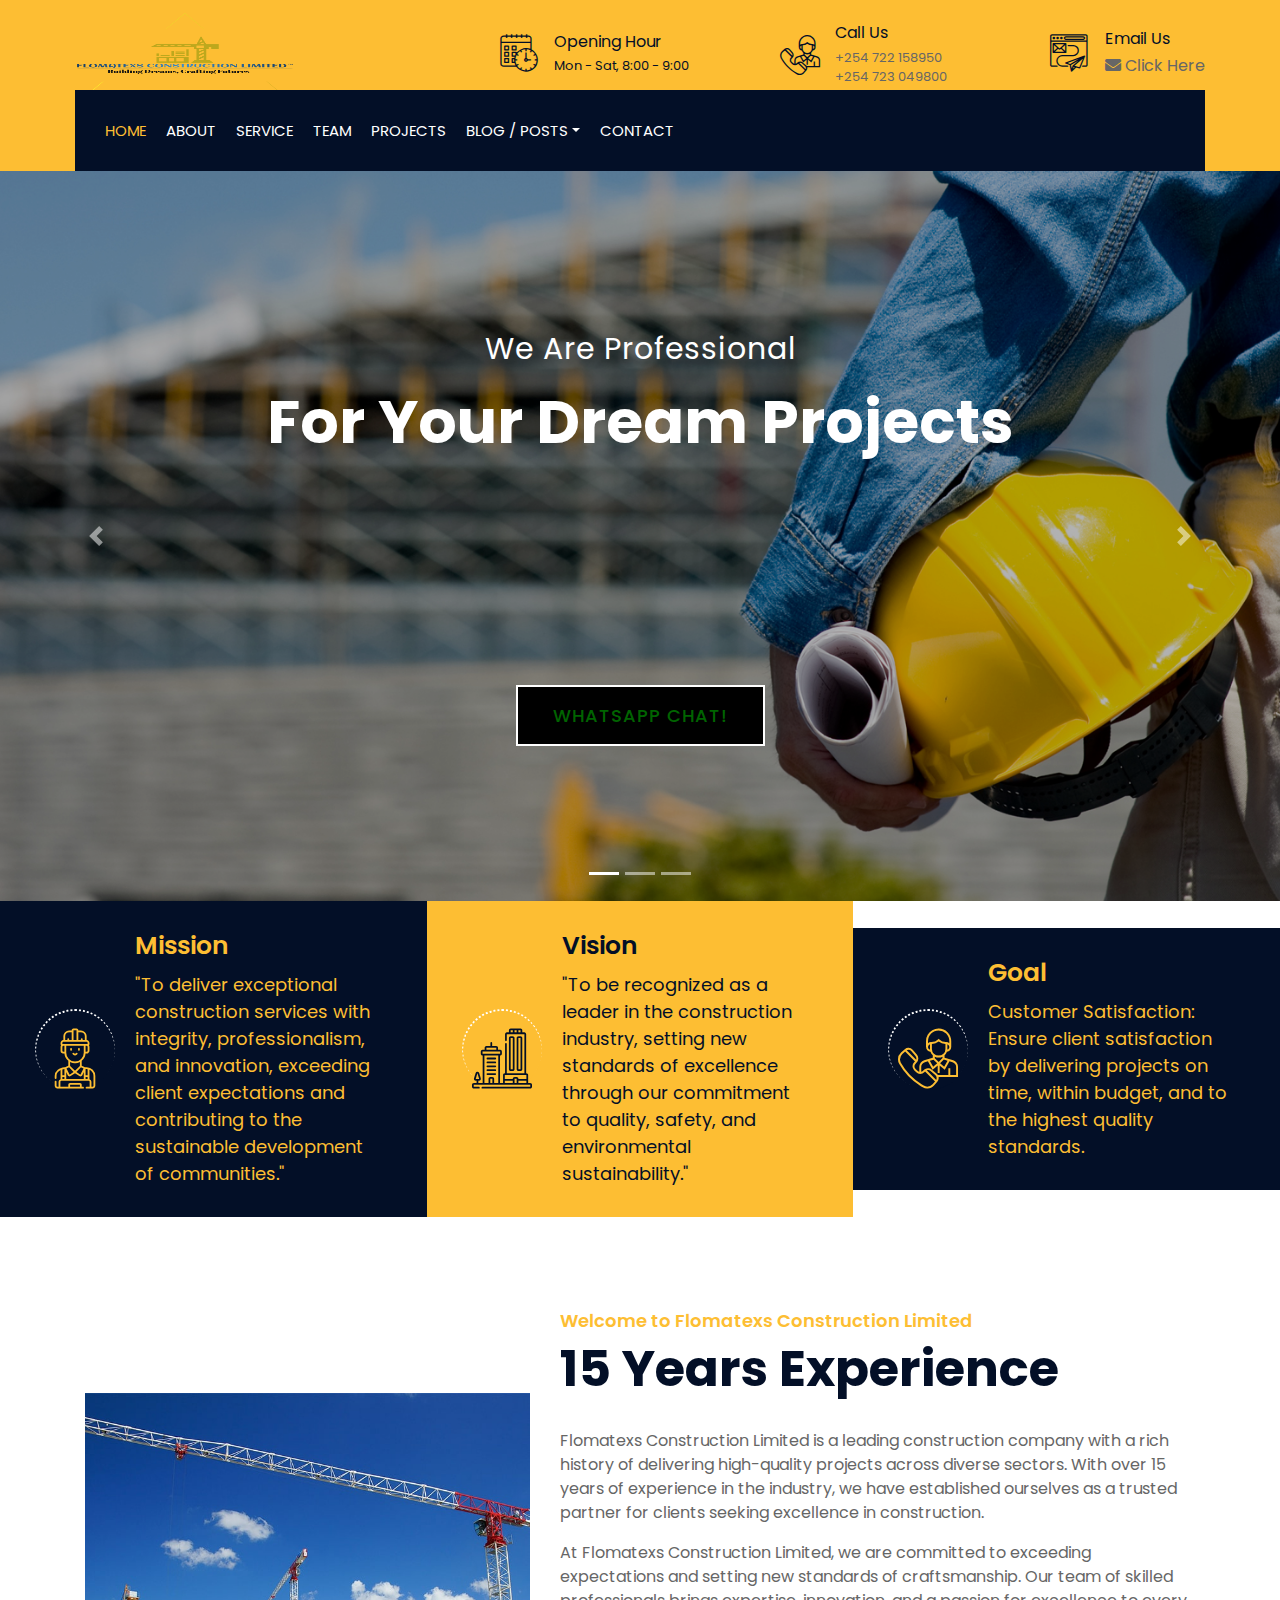
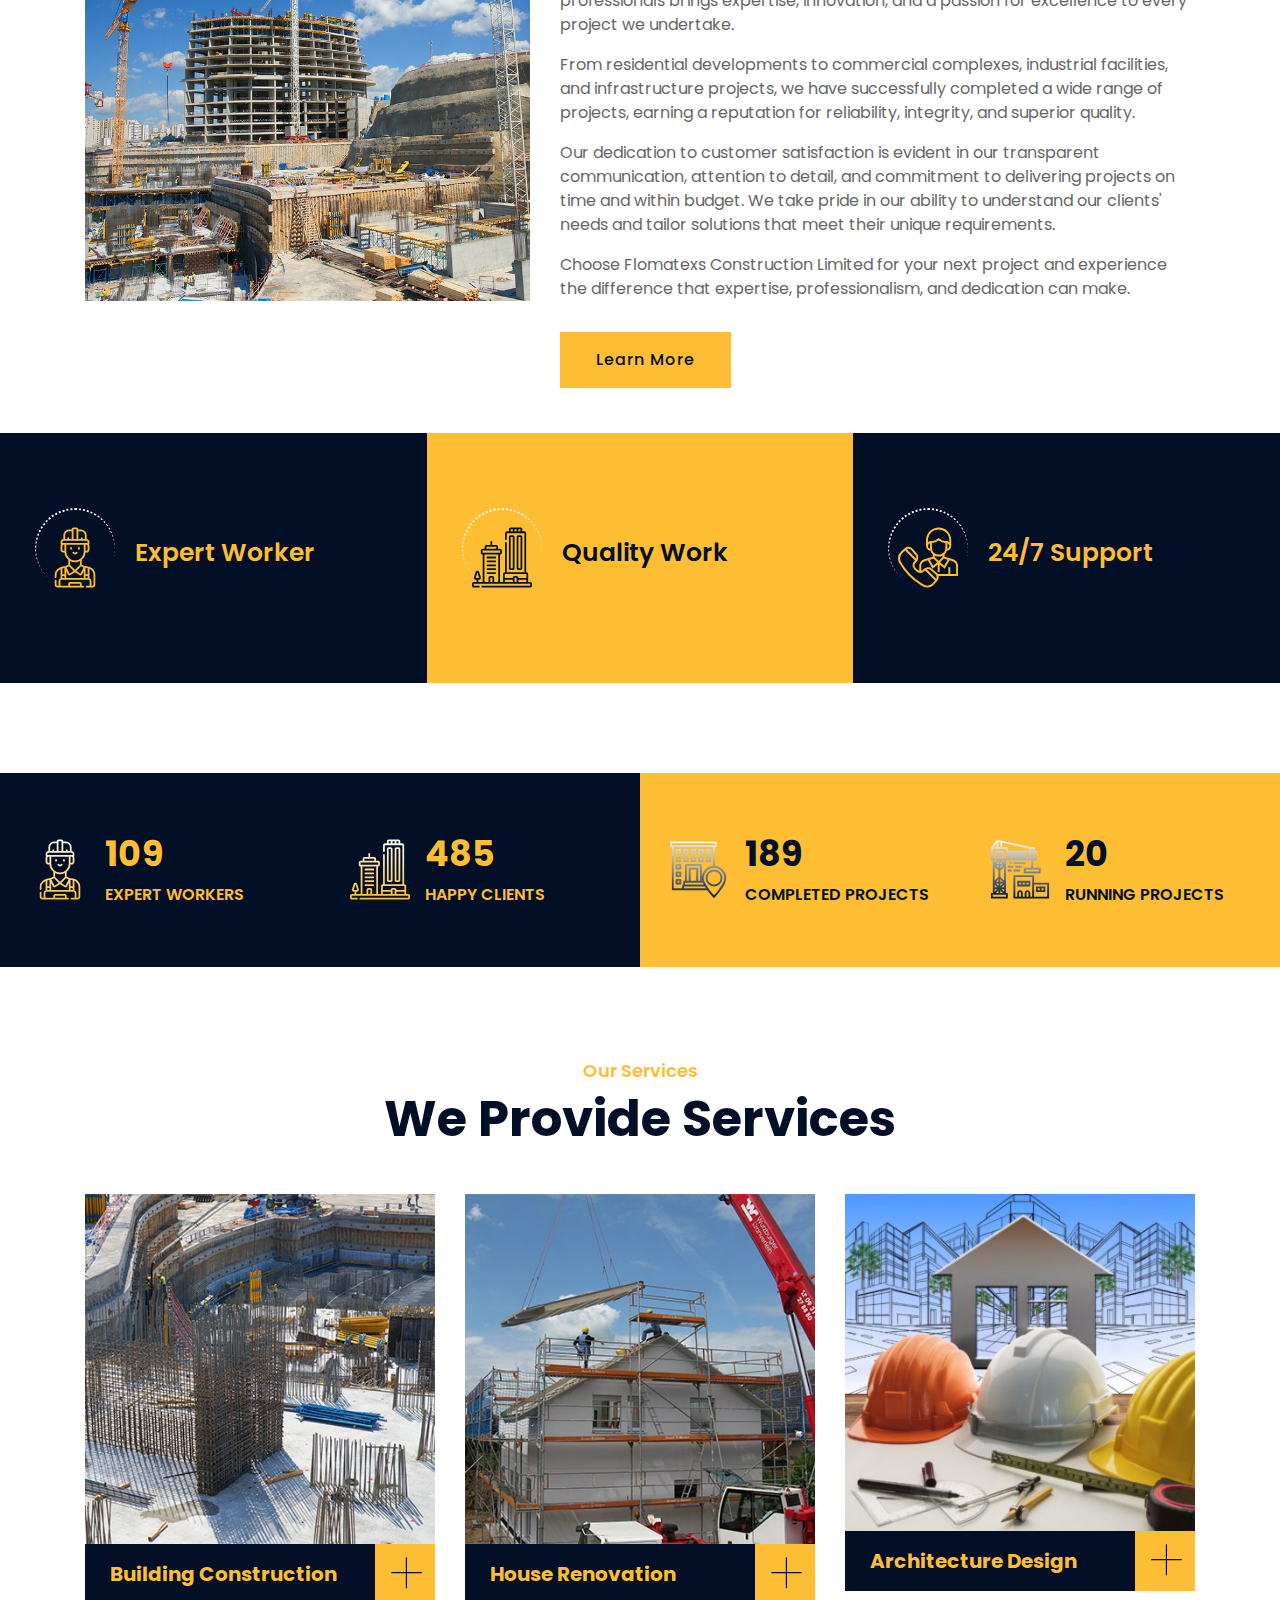
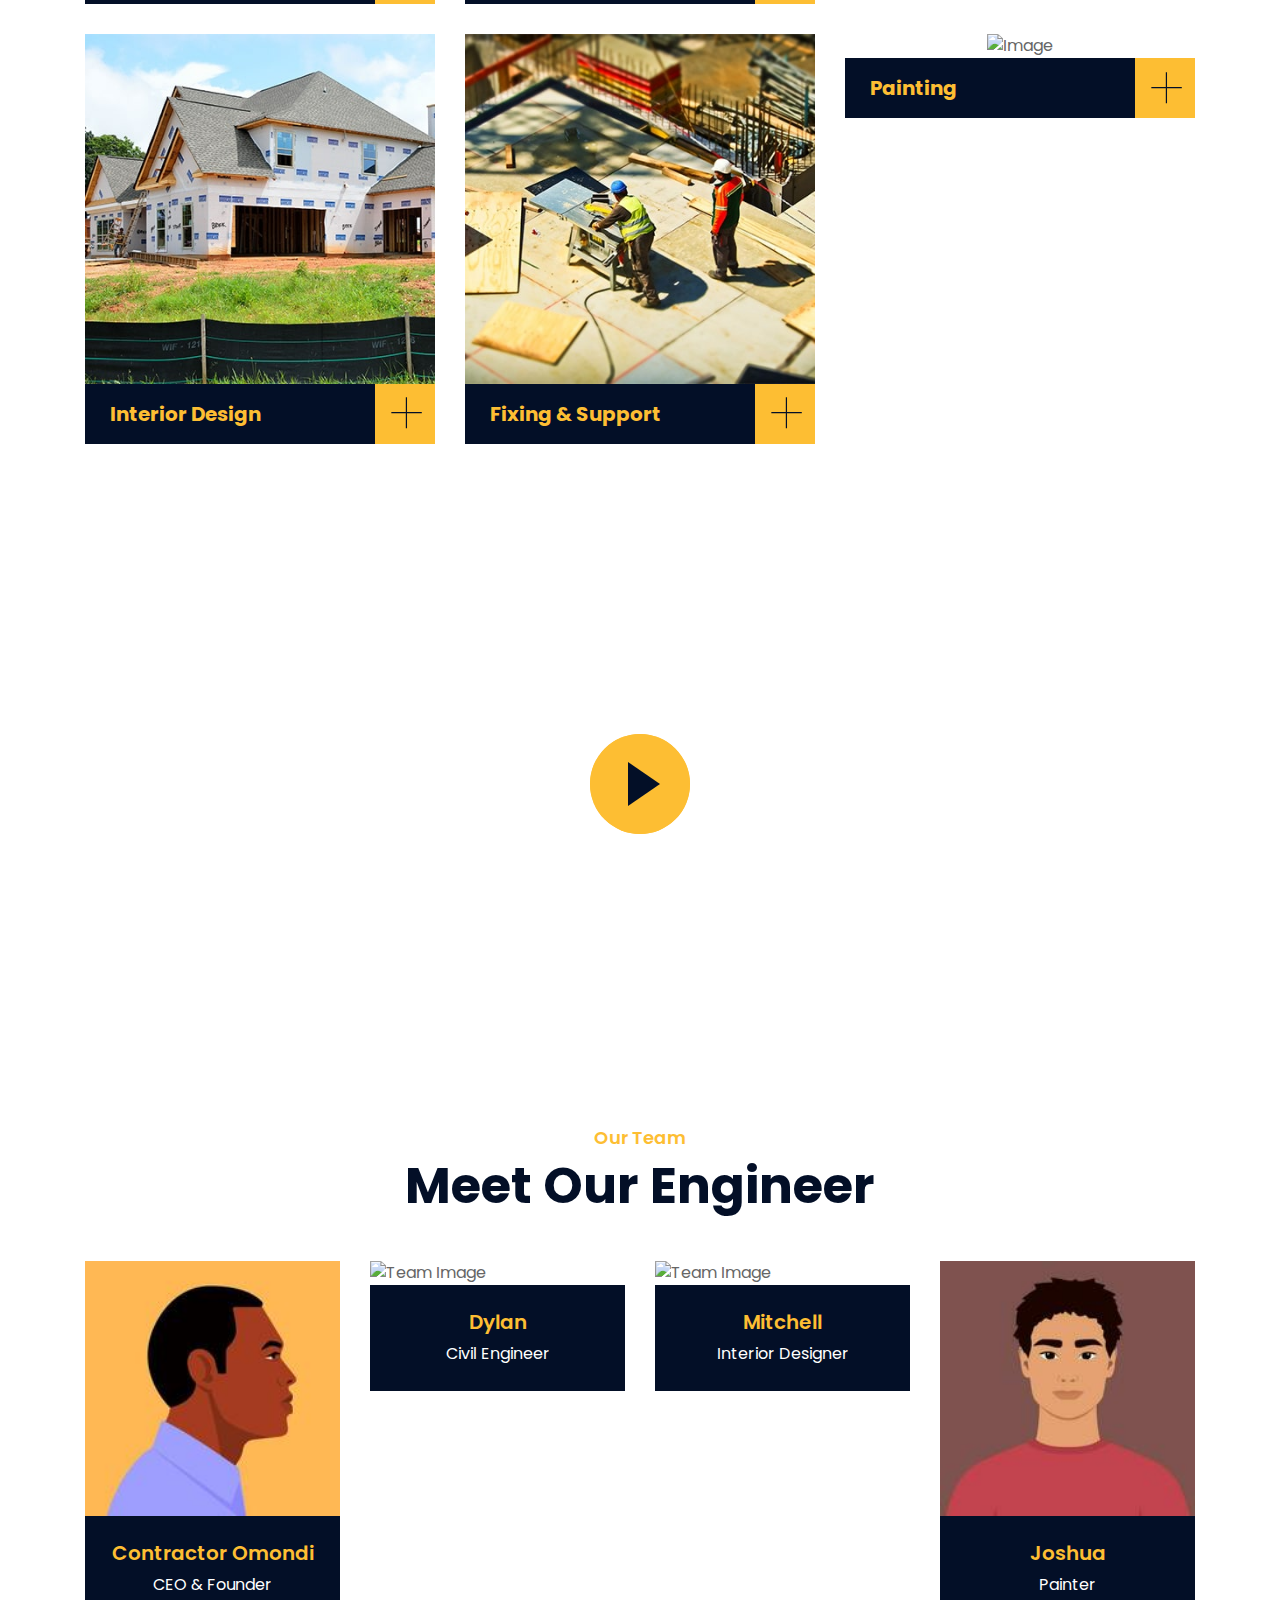
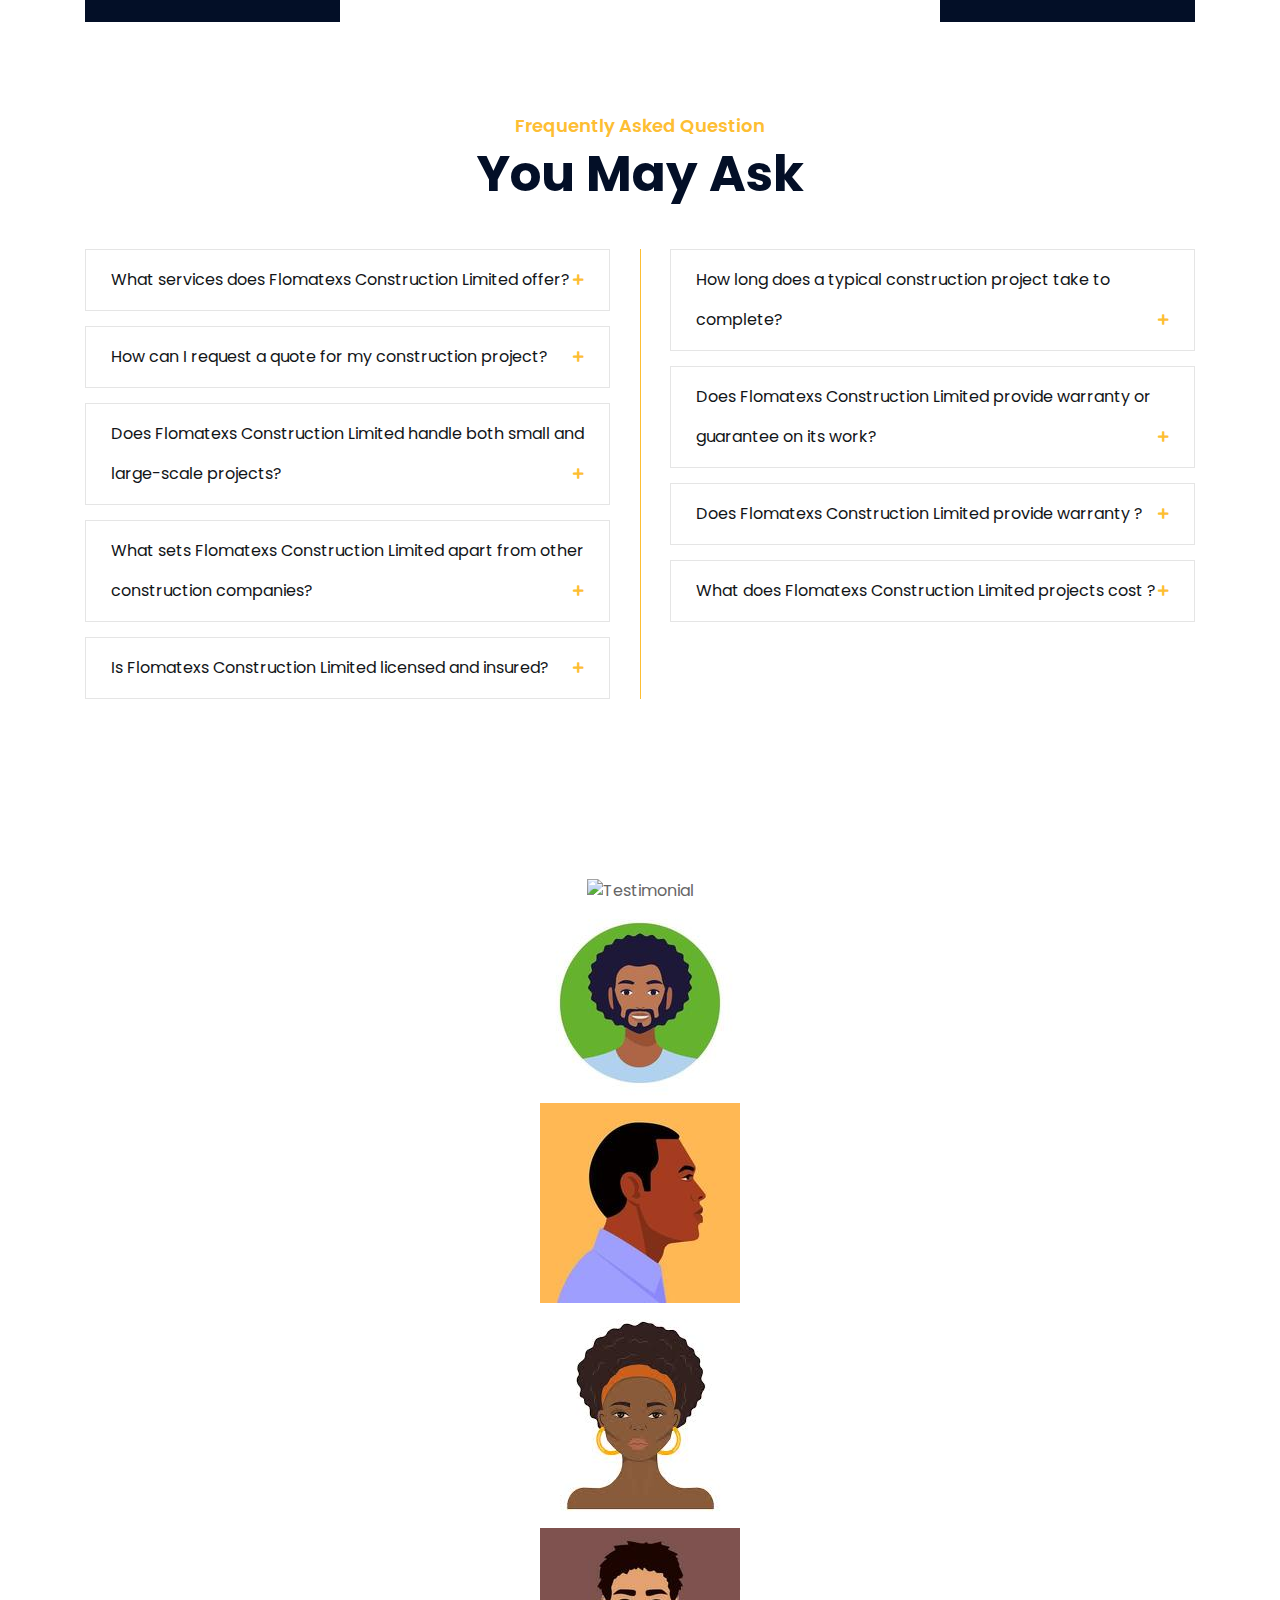
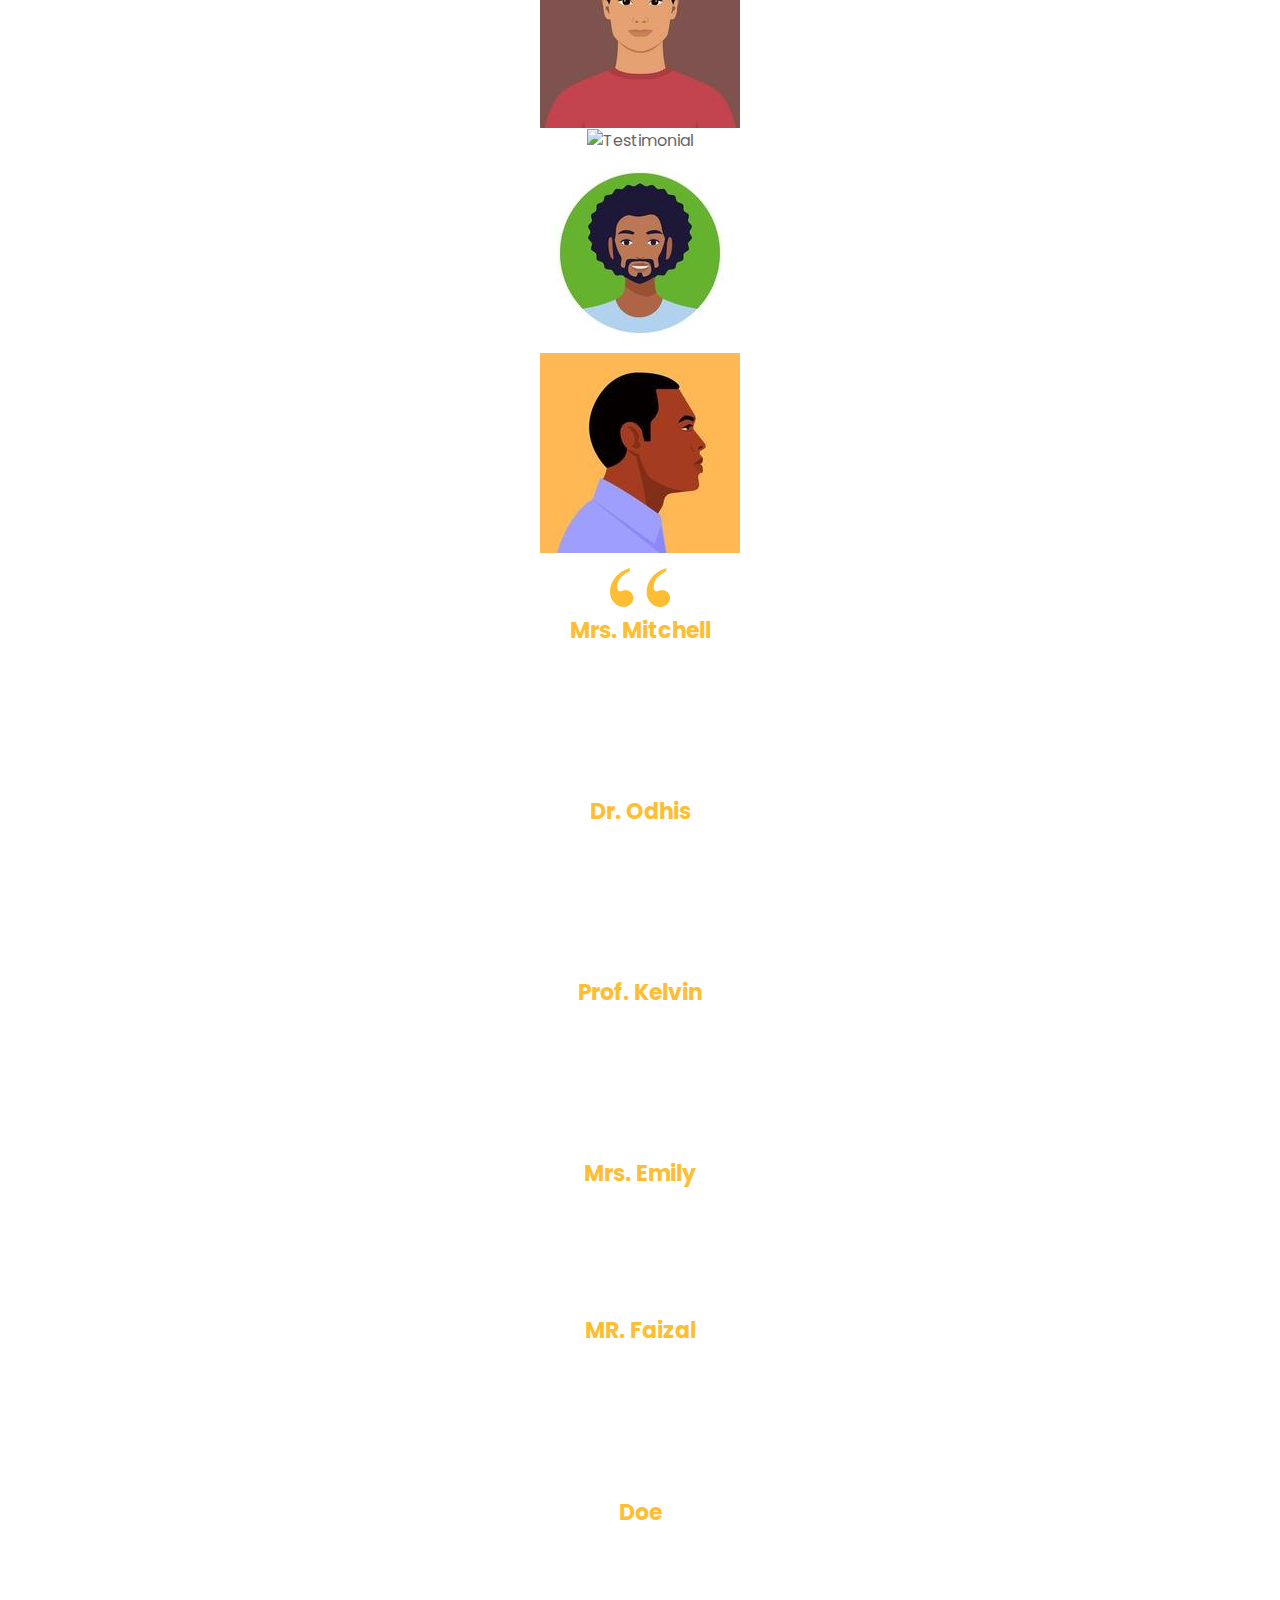
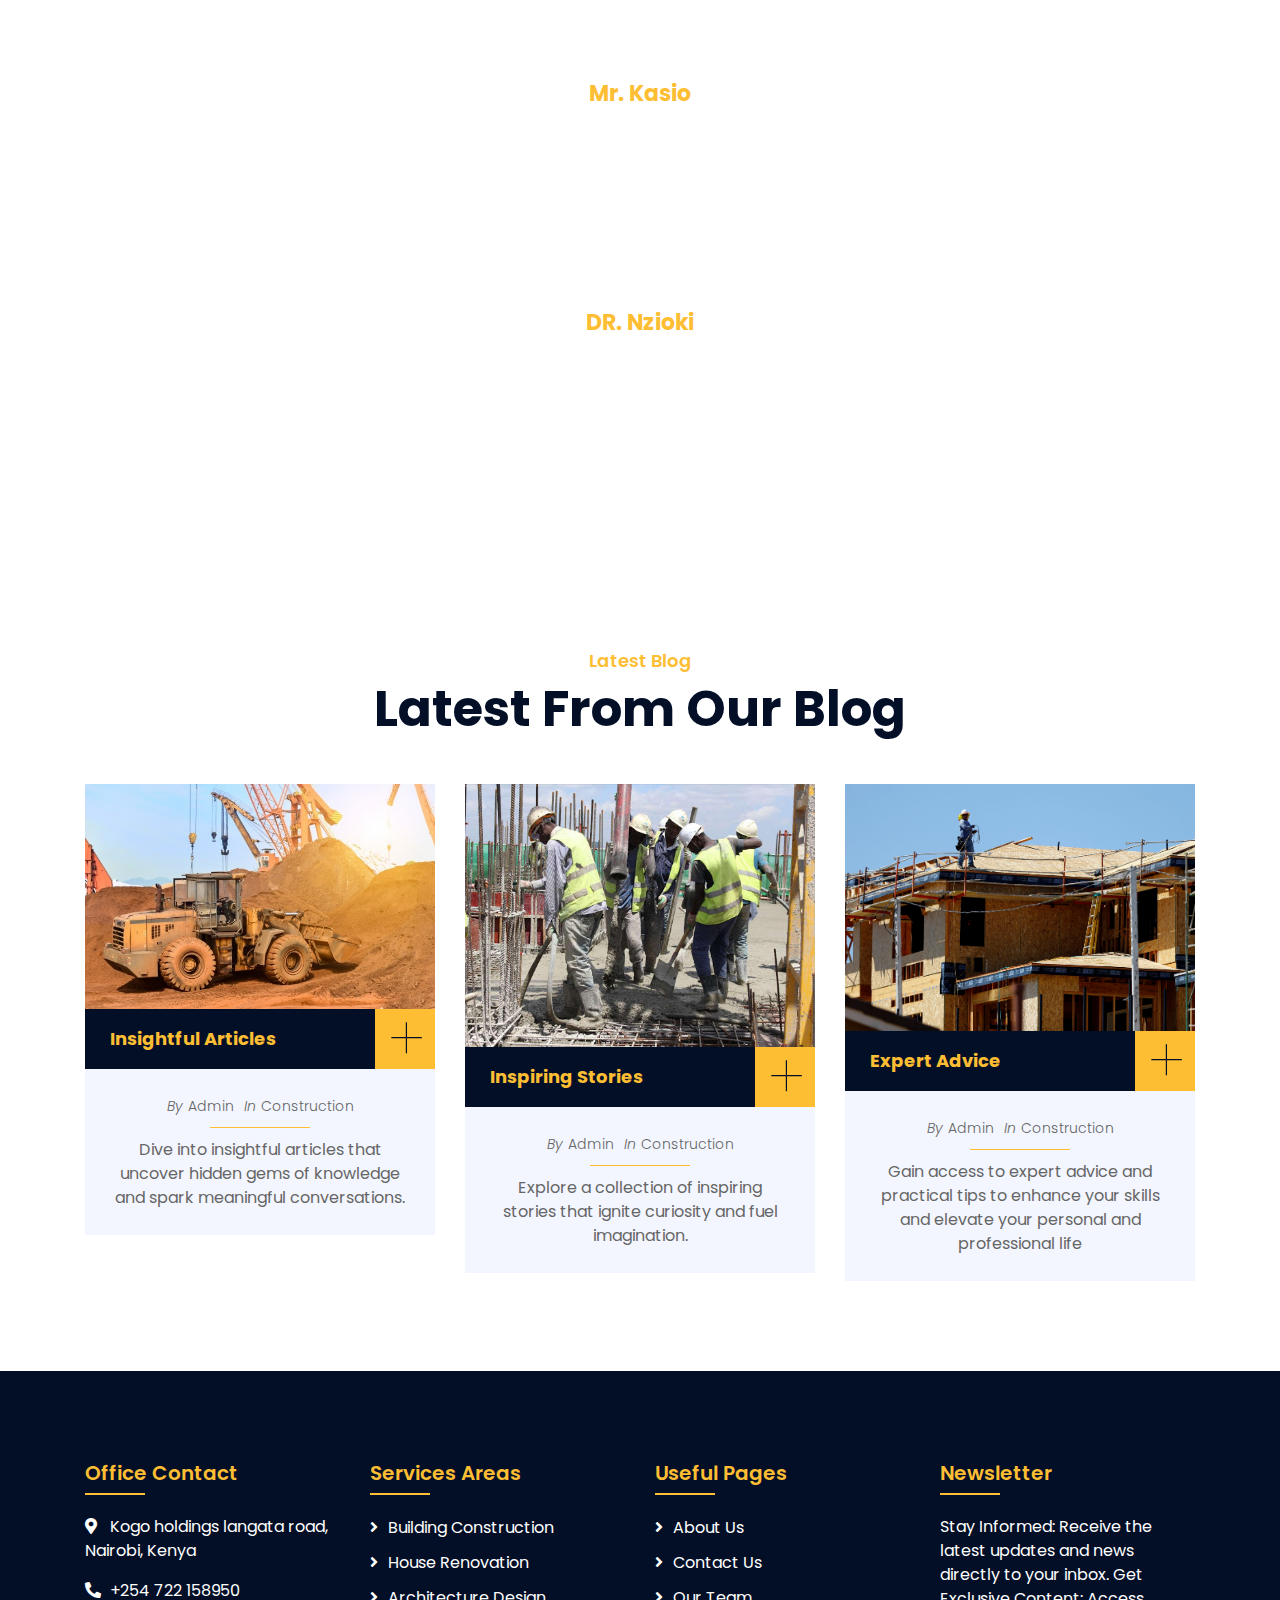
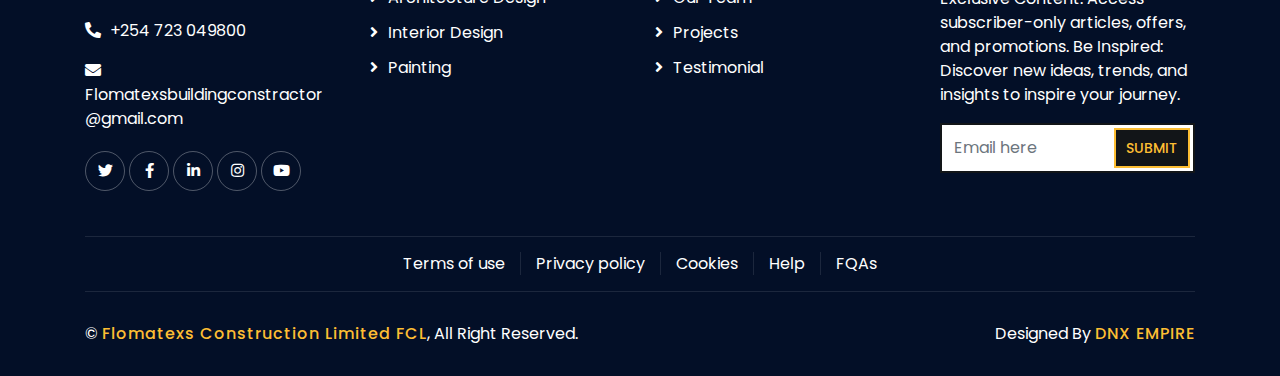
==== index.html @ 233a6ec1 "Update index.html" ====
<!DOCTYPE html>
<html lang="en">
    <head>
        <meta charset="utf-8">
        <meta name="keywords" content="construction, flomatexs, Flomatexs Construction Limited, Building" />
        <meta name="description" content="Building Dreams, Crafting Futures" />
        <title>Flomatexs Construction Limited </title>
        <link rel = "icon" href = "img/flomatexs.png" type = "image/x-icon">

        <!-- Favicon -->
        <link href="img/favicon.ico" rel="icon">

        <!-- Google Font -->
        <link href="https://fonts.googleapis.com/css2?family=Poppins:wght@100;200;300;400;500;600;700;800;900&display=swap" rel="stylesheet">

        <!-- CSS Libraries -->
        <link href="https://stackpath.bootstrapcdn.com/bootstrap/4.4.1/css/bootstrap.min.css" rel="stylesheet">
        <link href="https://cdnjs.cloudflare.com/ajax/libs/font-awesome/5.10.0/css/all.min.css" rel="stylesheet">
        <link href="lib/flaticon/font/flaticon.css" rel="stylesheet"> 
        <link href="lib/animate/animate.min.css" rel="stylesheet">
        <link href="lib/owlcarousel/assets/owl.carousel.min.css" rel="stylesheet">
        <link href="lib/lightbox/css/lightbox.min.css" rel="stylesheet">
        <link href="lib/slick/slick.css" rel="stylesheet">
        <link href="lib/slick/slick-theme.css" rel="stylesheet">
        <link rel="stylesheet" href="https://cdnjs.cloudflare.com/ajax/libs/font-awesome/5.15.4/css/all.min.css">


        <!-- Template Stylesheet -->
        <link href="css/style.css" rel="stylesheet">
    </head>

    <body>
        <div class="wrapper">
            <!-- Top Bar Start -->
            <div class="top-bar">
                <div class="container-fluid">
                    <div class="row align-items-center">
                        <div class="col-lg-4 col-md-12">
                            <div class="logo">
                                <a href="index.html">
                                    <img src="img/flomatexs.png" alt="Logo" style="width: 200px; height: auto; margin: 10px; transform: scale(1.4);" >
                                </a>
                            </div>
                        </div>
                        <div class="col-lg-8 col-md-7 d-none d-lg-block">
                            <div class="row">
                                <div class="col-4">
                                    <div class="top-bar-item">
                                        <div class="top-bar-icon">
                                            <i class="flaticon-calendar"></i>
                                        </div>
                                        <div class="top-bar-text">
                                            <h3>Opening Hour</h3>
                                            <p>Mon - Sat, 8:00 - 9:00</p>
                                        </div>
                                    </div>
                                </div>
                                <div class="col-4">
                                    <div class="top-bar-item">
                                        <div class="top-bar-icon">
                                            <i class="flaticon-call"></i>
                                        </div>
                                        <div class="top-bar-text">
                                            <h3>Call Us</h3>
                                              <p><a href="tel:+254722158950">+254 722 158950</a></p>
                                              <p><a href="tel:+254723049800">+254 723 049800</a></p>
                                        </div>
                                    </div>
                                </div>
                                <div class="col-4">
                                    <div class="top-bar-item">
                                        <div class="top-bar-icon">
                                            <i class="flaticon-send-mail"></i>
                                        </div>
                                        <div class="top-bar-text">
                                            <h3>Email Us</h3>
                                                <a href="mailto:Flomatexsbuildingconstractor@gmail.com" target="_blank">
                                                <i class="fas fa-envelope"></i> Click Here
                                                      </a>

                                         </div>
                                    </div>
                                </div>
                            </div>
                        </div>
                    </div>
                </div>
            </div>
            <!-- Top Bar End -->

            <!-- Nav Bar Start -->
            <div class="nav-bar">
                <div class="container-fluid">
                    <nav class="navbar navbar-expand-lg bg-dark navbar-dark">
                        <a href="#" class="navbar-brand">MENU</a>
                        <button type="button" class="navbar-toggler" data-toggle="collapse" data-target="#navbarCollapse">
                            <span class="navbar-toggler-icon"></span>
                        </button>

                        <div class="collapse navbar-collapse justify-content-between" id="navbarCollapse">
                            <div class="navbar-nav mr-auto">
                                <a href="index.html" class="nav-item nav-link active">Home</a>
                                <a href="about.html" class="nav-item nav-link">About</a>
                                <a href="service.html" class="nav-item nav-link">Service</a>
                                <a href="team.html" class="nav-item nav-link">Team</a>
                                <a href="portfolio.html" class="nav-item nav-link">Projects</a>
                                <div class="nav-item dropdown">
                                    <a href="#" class="nav-link dropdown-toggle" data-toggle="dropdown">Blog / Posts</a>
                                    <div class="dropdown-menu">
                                        <a href="blog.html" class="dropdown-item">Blog Page</a>
                                        <a href="single.html" class="dropdown-item">Posts Page</a>
                                    </div>
                                </div>
                                <a href="contact.html" class="nav-item nav-link">Contact</a>
                            </div>
                        </div>
                    </nav>
                </div>
            </div>
            <!-- Nav Bar End -->


            <!-- Carousel Start -->
            <div id="carousel" class="carousel slide" data-ride="carousel">
                <ol class="carousel-indicators">
                    <li data-target="#carousel" data-slide-to="0" class="active"></li>
                    <li data-target="#carousel" data-slide-to="1"></li>
                    <li data-target="#carousel" data-slide-to="2"></li>
                </ol>
                
                <div class="carousel-inner">
                    <div class="carousel-item active">
                        <img src="img/home-slide-1.jpg" alt="Carousel Image">
                        <div class="carousel-caption">
                            <p class="animated fadeInRight">We Are Professional</p>
                            <h1 class="animated fadeInLeft">For Your Dream Projects </h1><br><br><br><br><br><br><br><br>
                           <a href="https://api.whatsapp.com/send?phone=+254 722 158950" class="btn" style="color: darkgreen; background-color: black;">WhatsApp Chat!</a>
                        </div>
                    </div>

                    <div class="carousel-item">
                        <img src="img/home-slide-2.jpg" alt="Carousel Image">
                        <div class="carousel-caption">
                            <p class="animated fadeInRight">Professional Builder</p>
                            <h1 class="animated fadeInLeft">We Build Your Home</h1><br><br><br><br><br><br><br><br>
                           <a href="https://api.whatsapp.com/send?phone=+254 722 158950" class="btn" style="color: darkgreen; background-color: black;">WhatsApp Chat!</a>
                        </div>
                    </div>

                    <div class="carousel-item">
                        <img src="img/home-slide-3.jpg" alt="Carousel Image">
                        <div class="carousel-caption">
                            <p class="animated fadeInRight">We Are Trusted</p>
                            <h1 class="animated fadeInLeft">For Your Dream Home</h1><br><br><br><br><br><br><br><br>
                           <a href="https://api.whatsapp.com/send?phone=+254 722 158950" class="btn" style="color: darkgreen; background-color: black;">WhatsApp Chat!</a>
                        </div>
                    </div>
                </div>

                <a class="carousel-control-prev" href="#carousel" role="button" data-slide="prev">
                    <span class="carousel-control-prev-icon" aria-hidden="true"></span>
                    <span class="sr-only">Previous</span>
                </a>
                <a class="carousel-control-next" href="#carousel" role="button" data-slide="next">
                    <span class="carousel-control-next-icon" aria-hidden="true"></span>
                    <span class="sr-only">Next</span>
                </a>
            </div>
            <!-- Carousel End -->
            
             <!-- Mission Start-->
             <div class="feature wow fadeInUp" data-wow-delay="0.1s">
                <div class="container-fluid">
                    <div class="row align-items-center">
                        <div class="col-lg-4 col-md-12">
                            <div class="feature-item">
                                <div class="feature-icon">
                                    <i class="flaticon-worker"></i>
                                </div>
                                <div class="feature-text">
                                    <h3>Mission</h3>
                                    <p> "To deliver exceptional construction services with integrity, professionalism, and innovation, exceeding client expectations and contributing to the sustainable development of communities."</p>
                                </div>
                            </div>
                        </div>
                        <div class="col-lg-4 col-md-12">
                            <div class="feature-item">
                                <div class="feature-icon">
                                    <i class="flaticon-building"></i>
                                </div>
                                <div class="feature-text">
                                    <h3>Vision</h3>
                                    <p>"To be recognized as a leader in the construction industry, setting new standards of excellence through our commitment to quality, safety, and environmental sustainability."</p>
                                </div>
                            </div>
                        </div>
                        <div class="col-lg-4 col-md-12">
                            <div class="feature-item">
                                <div class="feature-icon">
                                    <i class="flaticon-call"></i>
                                </div>
                                <div class="feature-text">
                                    <h3>Goal</h3>
                                    <p>Customer Satisfaction: Ensure client satisfaction by delivering projects on time, within budget, and to the highest quality standards.</p>
                                </div>
                            </div>
                        </div>
                    </div>
                </div>
            </div>
            <!-- Mission End-->


           


            <!-- About Start -->
            <div class="about wow fadeInUp" data-wow-delay="0.1s">
                <div class="container">
                    <div class="row align-items-center">
                        <div class="col-lg-5 col-md-6">
                            <div class="about-img">
                                <img src="img/about.jpg" alt="Image">
                            </div>
                        </div>
                        <div class="col-lg-7 col-md-6">
                            <div class="section-header text-left">
                                <p>Welcome to Flomatexs Construction Limited</p>
                                <h2>15 Years Experience</h2>
                            </div>
                            <div class="about-text">   
                                <p>Flomatexs Construction Limited is a leading construction company with a rich history of delivering high-quality projects across diverse sectors. With over 15 years of experience in the industry, we have established ourselves as a trusted partner for clients seeking excellence in construction.</p>
                      <p>At Flomatexs Construction Limited, we are committed to exceeding expectations and setting new standards of craftsmanship. Our team of skilled professionals brings expertise, innovation, and a passion for excellence to every project we undertake.</p>
                     <p>From residential developments to commercial complexes, industrial facilities, and infrastructure projects, we have successfully completed a wide range of projects, earning a reputation for reliability, integrity, and superior quality.</p>
                      <p>Our dedication to customer satisfaction is evident in our transparent communication, attention to detail, and commitment to delivering projects on time and within budget. We take pride in our ability to understand our clients' needs and tailor solutions that meet their unique requirements.</p>
                             <p>Choose Flomatexs Construction Limited for your next project and experience the difference that expertise, professionalism, and dedication can make.</p>
  
                                <a class="btn" href="portfolio.html">Learn More</a>
                            </div>
                        </div>
                    </div>
                </div>
            </div>
            <!-- About End -->

             <!-- Feature Start-->
            <div class="feature wow fadeInUp" data-wow-delay="0.1s">
                <div class="container-fluid">
                    <div class="row align-items-center">
                        <div class="col-lg-4 col-md-12">
                            <div class="feature-item">
                                <div class="feature-icon">
                                    <i class="flaticon-worker"></i>
                                </div>
                                <div class="feature-text">
                                    <h3>Expert Worker</h3>
                                    <p></p>
                                </div>
                            </div>
                        </div>
                        <div class="col-lg-4 col-md-12">
                            <div class="feature-item">
                                <div class="feature-icon">
                                    <i class="flaticon-building"></i>
                                </div>
                                <div class="feature-text">
                                    <h3>Quality Work</h3>
                                    <p></p>
                                </div>
                            </div>
                        </div>
                        <div class="col-lg-4 col-md-12">
                            <div class="feature-item">
                                <div class="feature-icon">
                                    <i class="flaticon-call"></i>
                                </div>
                                <div class="feature-text">
                                    <h3>24/7 Support</h3>
                                    <p></p>
                                </div>
                            </div>
                        </div>
                    </div>
                </div>
            </div>
            <!-- Feature End-->


            <!-- Fact Start -->
            <div class="fact">
                <div class="container-fluid">
                    <div class="row counters">
                        <div class="col-md-6 fact-left wow slideInLeft">
                            <div class="row">
                                <div class="col-6">
                                    <div class="fact-icon">
                                        <i class="flaticon-worker"></i>
                                    </div>
                                    <div class="fact-text">
                                        <h2 data-toggle="counter-up">109</h2>
                                        <p>Expert Workers</p>
                                    </div>
                                </div>
                                <div class="col-6">
                                    <div class="fact-icon">
                                        <i class="flaticon-building"></i>
                                    </div>
                                    <div class="fact-text">
                                        <h2 data-toggle="counter-up">485</h2>
                                        <p>Happy Clients</p>
                                    </div>
                                </div>
                            </div>
                        </div>
                        <div class="col-md-6 fact-right wow slideInRight">
                            <div class="row">
                                <div class="col-6">
                                    <div class="fact-icon">
                                        <i class="flaticon-address"></i>
                                    </div>
                                    <div class="fact-text">
                                        <h2 data-toggle="counter-up">189</h2>
                                        <p>Completed Projects</p>
                                    </div>
                                </div>
                                <div class="col-6">
                                    <div class="fact-icon">
                                        <i class="flaticon-crane"></i>
                                    </div>
                                    <div class="fact-text">
                                        <h2 data-toggle="counter-up">20</h2>
                                        <p>Running Projects</p>
                                    </div>
                                </div>
                            </div>
                        </div>
                    </div>
                </div>
            </div>
            <!-- Fact End -->


            <!-- Service Start -->
            <div class="service">
                <div class="container">
                    <div class="section-header text-center">
                        <p>Our Services</p>
                        <h2>We Provide Services</h2>
                    </div>
                    <div class="row">
                        <div class="col-lg-4 col-md-6 wow fadeInUp" data-wow-delay="0.1s">
                            <div class="service-item">
                                <div class="service-img">
                                    <img src="img/service-1.jpg" alt="Image">
                                    <div class="service-overlay">
                                        <p>
                                            "Building construction is the art and science of assembling materials, labor, and technology to create structures that fulfill a variety of purposes."
                                           </p>
                                    </div>
                                </div>
                                <div class="service-text">
                                    <h3>Building Construction</h3>
                                    <a class="btn" href="port.html/#building-construction" >+</a>
                                </div>
                            </div>
                        </div>
                        <div class="col-lg-4 col-md-6 wow fadeInUp" data-wow-delay="0.2s">
                            <div class="service-item">
                                <div class="service-img">
                                    <img src="img/service-2.jpg" alt="Image">
                                    <div class="service-overlay">
                                        <p>
                                            "Transforming houses into homes with meticulous craftsmanship and innovative design solutions."</p>
                                    </div>
                                </div>
                                <div class="service-text">
                                    <h3>House Renovation</h3>
                                    <a class="btn" href="port.html" >+</a>
                                </div>
                            </div>
                        </div>
                        <div class="col-lg-4 col-md-6 wow fadeInUp" data-wow-delay="0.3s">
                            <div class="service-item">
                                <div class="service-img">
                                    <img src="img/mengi.jpg" alt="Image">
                                    <div class="service-overlay">
                                        <p>
                                            "Crafting visionary spaces that marry form, function, and aesthetics, defining the landscapes of tomorrow."</p>
                                    </div>
                                </div>
                                <div class="service-text">
                                    <h3>Architecture Design</h3>
                                    <a class="btn" href="port.html" >+</a>
                                </div>
                            </div>
                        </div>
                        <div class="col-lg-4 col-md-6 wow fadeInUp" data-wow-delay="0.4s">
                            <div class="service-item">
                                <div class="service-img">
                                    <img src="img/service-4.jpg" alt="Image">
                                    <div class="service-overlay">
                                        <p>
                                            "Elevating interiors with curated elegance and thoughtful functionality, tailored to inspire and delight." </p>
                                    </div>
                                </div>
                                <div class="service-text">
                                    <h3>Interior Design</h3>
                                    <a class="btn" href="port.html" >+</a>
                                </div>
                            </div>
                        </div>
                        <div class="col-lg-4 col-md-6 wow fadeInUp" data-wow-delay="0.5s">
                            <div class="service-item">
                                <div class="service-img">
                                    <img src="img/service-5.jpg" alt="Image">
                                    <div class="service-overlay">
                                        <p>
                                            "Providing reliable solutions and dedicated support to ensure your spaces thrive with lasting quality and peace of mind."</p>
                                    </div>
                                </div>
                                <div class="service-text">
                                    <h3>Fixing & Support</h3>
                                    <a class="btn" href="port.html" >+</a>
                                </div>
                            </div>
                        </div>
                        <div class="col-lg-4 col-md-6 wow fadeInUp" data-wow-delay="0.6s">
                            <div class="service-item">
                                <div class="service-img">
                                    <img src="img/painting.jpeg" alt="Image">
                                    <div class="service-overlay">
                                        <p>
                                            "Bringing vibrance and character to spaces with expertly applied strokes, transforming walls into works of art."</p>
                                    </div>
                                </div>
                                <div class="service-text">
                                    <h3>Painting</h3>
                                    <a class="btn" href="port.html" >+</a>
                                </div>
                            </div>
                        </div>
                    </div>
                </div>
            </div>
            <!-- Service End -->


            <!-- Video Start -->
<div class="video wow fadeIn" data-wow-delay="0.1s">
    <div class="container">
        <button type="button" class="btn-play" data-toggle="modal" data-src="img\vid.mp4" data-target="#videoModal">
            <span></span>
        </button>
    </div>
</div>

<div class="modal fade" id="videoModal" tabindex="-1" role="dialog" aria-labelledby="exampleModalLabel" aria-hidden="true">
    <div class="modal-dialog" role="document">
        <div class="modal-content">
            <div class="modal-body">
                <button type="button" class="close" data-dismiss="modal" aria-label="Close">
                    <span aria-hidden="true">&times;</span>
                </button>        
                <!-- 16:9 aspect ratio -->
                <div class="embed-responsive embed-responsive-16by9">
                    <video class="embed-responsive-item" src="img\vid.mp4" id="video" autoplay allowscriptaccess="always" allow="autoplay"></video>
                </div>
            </div>
        </div>
    </div>
</div>
<!-- Video End -->


            <!-- Team Start -->
            <div class="team">
                <div class="container">
                    <div class="section-header text-center">
                        <p>Our Team</p>
                        <h2>Meet Our Engineer</h2>
                    </div>
                    <div class="row">
                        <div class="col-lg-3 col-md-6 wow fadeInUp" data-wow-delay="0.1s">
                            <div class="team-item">
                                <div class="team-img">
                                    <img src="img/omosh.jpg" alt="Team Image">
                                </div>
                                <div class="team-text">
                                    <h2>Contractor Omondi</h2>
                                    <p>CEO & Founder</p>
                                </div>
                                <div class="team-social">
                                    <a class="social-tw" href=""><i class="fab fa-twitter"></i></a>
                                    <a class="social-fb" href=""><i class="fab fa-facebook-f"></i></a>
                                    <a class="social-li" href=""><i class="fab fa-linkedin-in"></i></a>
                                    <a class="social-in" href=""><i class="fab fa-instagram"></i></a>
                                </div>
                            </div>
                        </div>
                        <div class="col-lg-3 col-md-6 wow fadeInUp" data-wow-delay="0.2s">
                            <div class="team-item">
                                <div class="team-img">
                                    <img src="img/int.jpg" alt="Team Image">
                                </div>
                                <div class="team-text">
                                    <h2>Dylan </h2>
                                    <p>Civil Engineer</p>
                                </div>
                                <div class="team-social">
                                    <a class="social-tw" href=""><i class="fab fa-twitter"></i></a>
                                    <a class="social-fb" href=""><i class="fab fa-facebook-f"></i></a>
                                    <a class="social-li" href=""><i class="fab fa-linkedin-in"></i></a>
                                    <a class="social-in" href=""><i class="fab fa-instagram"></i></a>
                                </div>
                            </div>
                        </div>
                        <div class="col-lg-3 col-md-6 wow fadeInUp" data-wow-delay="0.3s">
                            <div class="team-item">
                                <div class="team-img">
                                    <img src="img/des.jpg" alt="Team Image">
                                </div>
                                <div class="team-text">
                                    <h2>Mitchell </h2>
                                    <p>Interior Designer</p>
                                </div>
                                <div class="team-social">
                                    <a class="social-tw" href=""><i class="fab fa-twitter"></i></a>
                                    <a class="social-fb" href=""><i class="fab fa-facebook-f"></i></a>
                                    <a class="social-li" href=""><i class="fab fa-linkedin-in"></i></a>
                                    <a class="social-in" href=""><i class="fab fa-instagram"></i></a>
                                </div>
                            </div>
                        </div>
                        <div class="col-lg-3 col-md-6 wow fadeInUp" data-wow-delay="0.4s">
                            <div class="team-item">
                                <div class="team-img">
                                    <img src="img/paint.jpg" alt="Team Image">
                                </div>
                                <div class="team-text">
                                    <h2>Joshua</h2>
                                    <p>Painter</p>
                                </div>
                                <div class="team-social">
                                    <a class="social-tw" href=""><i class="fab fa-twitter"></i></a>
                                    <a class="social-fb" href=""><i class="fab fa-facebook-f"></i></a>
                                    <a class="social-li" href=""><i class="fab fa-linkedin-in"></i></a>
                                    <a class="social-in" href=""><i class="fab fa-instagram"></i></a>
                                </div>
                            </div>
                        </div>
                    </div>
                </div>
            </div>
            <!-- Team End -->
            

            <!-- FAQs Start -->
            <div class="faqs">
                <div class="container">
                    <div class="section-header text-center">
                        <p>Frequently Asked Question</p>
                        <h2>You May Ask</h2>
                    </div>
                    <div class="row">
                        <div class="col-md-6">
                            <div id="accordion-1">
                                <div class="card wow fadeInLeft" data-wow-delay="0.1s">
                                    <div class="card-header">
                                        <a class="card-link collapsed" data-toggle="collapse" href="#collapseOne">
                                            What services does Flomatexs Construction Limited offer?
                                        </a>
                                    </div>
                                    <div id="collapseOne" class="collapse" data-parent="#accordion-1">
                                        <div class="card-body">
                                            Flomatexs Construction Limited offers a comprehensive range of construction services including:
                                             Building Construction
                                             House Renovation
                                             Interior Design
                                             Architecture Design
                                             Fixing & Support
                                             Painting
                                        </div>
                                    </div>
                                </div>
                                <div class="card wow fadeInLeft" data-wow-delay="0.2s">
                                    <div class="card-header">
                                        <a class="card-link collapsed" data-toggle="collapse" href="#collapseTwo">
                                            How can I request a quote for my construction project?
                                        </a>
                                    </div>
                                    <div id="collapseTwo" class="collapse" data-parent="#accordion-1">
                                        <div class="card-body">
                                            Look for a "Contact" or "Get a Quote" page/link.
                                        </div>
                                    </div>
                                </div>
                                <div class="card wow fadeInLeft" data-wow-delay="0.3s">
                                    <div class="card-header">
                                        <a class="card-link collapsed" data-toggle="collapse" href="#collapseThree">
                                            Does Flomatexs Construction Limited handle both small and large-scale projects?
                                        </a>
                                    </div>
                                    <div id="collapseThree" class="collapse" data-parent="#accordion-1">
                                        <div class="card-body">
                                            Yes, Flomatexs Construction Limited handles both small and large-scale projects. Whether you need assistance with a small renovation or a large-scale construction project, Flomatexs Construction Limited has the expertise, resources, and capabilities to meet your needs. Their experienced team can tailor their services to accommodate projects of various sizes and complexities, ensuring quality results regardless of the scale.
                                        </div>
                                    </div>
                                </div>
                                <div class="card wow fadeInLeft" data-wow-delay="0.4s">
                                    <div class="card-header">
                                        <a class="card-link collapsed" data-toggle="collapse" href="#collapseFour">
                                            What sets Flomatexs Construction Limited apart from other construction companies?
                                        </a>
                                    </div>
                                    <div id="collapseFour" class="collapse" data-parent="#accordion-1">
                                        <div class="card-body">
                                            Expertise and Experience: With over [number] years of experience in the construction industry, Flomatexs Construction Limited brings a wealth of knowledge and expertise to every project.

                                            Quality Craftsmanship: Flomatexs Construction Limited is committed to delivering superior quality craftsmanship in every aspect of their work, ensuring durable and aesthetically pleasing results.
                                            
                                            Customer Satisfaction: The company prioritizes customer satisfaction and strives to exceed client expectations through transparent communication, attention to detail, and personalized service.  
                                        </div>
                                    </div>
                                </div>
                                <div class="card wow fadeInLeft" data-wow-delay="0.5s">
                                    <div class="card-header">
                                        <a class="card-link collapsed" data-toggle="collapse" href="#collapseFive">
                                            Is Flomatexs Construction Limited licensed and insured?
                                        </a>
                                    </div>
                                    <div id="collapseFive" class="collapse" data-parent="#accordion-1">
                                        <div class="card-body">
                                            Yes, Flomatexs Construction Limited is licensed and insured. As a reputable construction company, they adhere to all legal and regulatory requirements in the jurisdictions where they operate. Their licensing ensures that they have met the necessary qualifications and standards to carry out construction work, while their insurance provides protection for both the company and its clients in the event of accidents, damages, or liabilities during the course of a project. This licensing and insurance give clients peace of mind knowing that they are working with a professional and reputable construction company.
                                        </div>
                                    </div>
                                </div>
                            </div>
                        </div>
                        <div class="col-md-6">
                            <div id="accordion-2">
                                <div class="card wow fadeInRight" data-wow-delay="0.1s">
                                    <div class="card-header">
                                        <a class="card-link collapsed" data-toggle="collapse" href="#collapseSix">
                                            How long does a typical construction project take to complete?
                                        </a>
                                    </div>
                                    <div id="collapseSix" class="collapse" data-parent="#accordion-2">
                                        <div class="card-body">
                                            The duration of a typical construction project can vary significantly depending on various factors, including the size, complexity, scope, and specific requirements of the project. Additionally, external factors such as weather conditions, material availability, and regulatory approvals can also impact the timeline.

That being said, a small-scale construction project such as a house renovation or interior remodeling may take anywhere from a few weeks to a few months to complete. On the other hand, large-scale projects such as building construction or infrastructure development can take several months to several years to finish, depending on the scale and complexity of the project.
                                        </div>
                                    </div>
                                </div>
                                <div class="card wow fadeInRight" data-wow-delay="0.2s">
                                    <div class="card-header">
                                        <a class="card-link collapsed" data-toggle="collapse" href="#collapseSeven">
                                            Does Flomatexs Construction Limited provide warranty or guarantee on its work?
                                        </a>
                                    </div>
                                    <div id="collapseSeven" class="collapse" data-parent="#accordion-2">
                                        <div class="card-body">
                                          
Yes, Flomatexs Construction Limited typically provides a warranty or guarantee on its work to ensure customer satisfaction and confidence in the quality of their services. The specifics of the warranty or guarantee may vary depending on the type of project and the terms agreed upon between the company and the client.  
                                        </div>
                                    </div>
                                </div>
                                <div class="card wow fadeInRight" data-wow-delay="0.3s">
                                    <div class="card-header">
                                        <a class="card-link collapsed" data-toggle="collapse" href="#collapseEight">
                                            Does Flomatexs Construction Limited provide warranty ?
                                        </a>
                                    </div>
                                    <div id="collapseEight" class="collapse" data-parent="#accordion-2">
                                        <div class="card-body">
                                            Yes, Flomatexs Construction Limited typically provides warranties on its work to ensure customer satisfaction and quality assurance. The specific details of the warranty, including duration and coverage, may vary depending on the type of project and the terms agreed upon between the company and the client.
                                        </div>
                                    </div>
                            </div>
                                <div class="card wow fadeInRight" data-wow-delay="0.5s">
                                    <div class="card-header">
                                        <a class="card-link collapsed" data-toggle="collapse" href="#collapseTen">
                                            What does Flomatexs Construction Limited  projects cost  ?
                                        </a>
                                    </div>
                                    <div id="collapseTen" class="collapse" data-parent="#accordion-2">
                                        <div class="card-body">
                                            The cost of projects undertaken by Flomatexs Construction Limited can vary widely depending on several factors, including the type of project, its size and complexity, materials used, labor costs, location, and any additional services required. Each project is unique, and therefore, the cost is determined based on the specific requirements and scope of work agreed upon between the company and the client. 
                                        </div>
                                    </div>
                                </div>
                            </div>
                        </div>
                    </div>
                </div>
            </div>
            <!-- FAQs End -->


            <!-- Testimonial Start -->
            <div class="testimonial wow fadeIn" data-wow-delay="0.1s">
                <div class="container">
                    <div class="row">
                        <div class="col-12">
                            <div class="testimonial-slider-nav">
                                <div class="slider-nav"><img src="img/rev1.jpg" alt="Testimonial"></div>
                                <div class="slider-nav"><img src="img/rev4.jpg" alt="Testimonial"></div>
                                <div class="slider-nav"><img src="img/omosh.jpg" alt="Testimonial"></div>
                                <div class="slider-nav"><img src="img/rev2.jpeg" alt="Testimonial"></div>
                                <div class="slider-nav"><img src="img/paint.jpg" alt="Testimonial"></div>
                                <div class="slider-nav"><img src="img/rev3.jpg" alt="Testimonial"></div>
                                <div class="slider-nav"><img src="img/rev4.jpg" alt="Testimonial"></div>
                                <div class="slider-nav"><img src="img/omosh.jpg" alt="Testimonial"></div>
                            </div>
                        </div>
                    </div>
                    <div class="row">
                        <div class="col-12">
                            <div class="testimonial-slider">
                                <div class="slider-item">
                                    <h3>Mrs. Mitchell</h3>
                                    <h4>profession</h4>
                                    <p>In summary, Flomatexs Construction Limited is a company that epitomizes professionalism, quality, and integrity. Their commitment to excellence, coupled with their exceptional customer service, sets them apart as leaders in the industry. I would not hesitate to recommend Flomatexs Construction Limited to anyone in need of construction services, and I look forward to working with them again in the future."</p>
                                </div>
                                <div class="slider-item">
                                    <h3>Dr. Odhis</h3>
                                    <h4>profession</h4>
                                    <p>One of the most impressive aspects of working with Flomatexs Construction Limited was their emphasis on communication and customer satisfaction. They kept us informed at every stage of the project, promptly addressing any questions or concerns that arose along the way. Their proactive approach and willingness to go above and beyond to ensure our satisfaction made the entire process a pleasure.</p>
                                </div>
                                <div class="slider-item">
                                    <h3>Prof. Kelvin</h3>
                                    <h4>profession</h4>
                                    <p>Throughout the project, Flomatexs Construction Limited demonstrated an unwavering commitment to excellence. Their meticulous planning and execution ensured that every aspect of the construction process was carried out seamlessly, resulting in a finished product that was both stunning and functional. It was clear that they take immense pride in their workmanship, and it truly showed in the final outcome.</p>
                                </div>
                                <div class="slider-item">
                                    <h3>Mrs. Emily</h3>
                                    <h4>profession</h4>
                                    <p>"My experience with Flomatexs Construction Limited was nothing short of exceptional. From the moment we engaged their services, it was evident that we were in capable hands. Their team of professionals exhibited a remarkable level of expertise, attention to detail, and dedication to delivering results that exceeded our expectations.</p>
                                </div>
                                <div class="slider-item">
                                    <h3>MR. Faizal</h3>
                                    <h4>profession</h4>
                                    <p>In summary, I cannot recommend Flomatexs Construction Limited highly enough. Their professionalism, expertise, and commitment to customer satisfaction are unparalleled, and I have no doubt that they will continue to exceed expectations for years to come. If you're looking for a reliable and trustworthy construction partner, look no further than Flomatexs Construction Limited."</p>
                                </div>
                                <div class="slider-item">
                                    <h3>Doe</h3>
                                    <h4>profession</h4>
                                    <p>What truly sets Flomatexs Construction Limited apart is their customer-centric approach. The project manager kept us informed every step of the way, ensuring transparent communication and addressing any concerns promptly. Their dedication to customer satisfaction was evident in their willingness to accommodate our needs and preferences, making the entire construction process a smooth and enjoyable experience.</p>
                                </div>
                                <div class="slider-item">
                                    <h3>Mr. Kasio</h3>
                                    <h4>profession</h4>
                                    <p>Flomatexs Construction Limited exceeded our expectations in terms of quality and craftsmanship. Their attention to detail and commitment to excellence were evident in every phase of the project, resulting in a final product that surpassed our wildest dreams. Not only did they deliver exceptional workmanship, but they also completed the project ahead of schedule, demonstrating their efficiency and reliability.unmatched professionalism, expertise, and dedication throughout our project. From the initial consultation to the final walkthrough, every aspect of the construction process was handled with precision and care.</p>
                                </div>
                                <div class="slider-item">
                                    <h3>DR. Nzioki</h3>
                                    <h4>profession</h4>
                                    <p>Working with Flomatexs Construction Limited was an exceptional experience from start to finish. Their team displayed unmatched professionalism, expertise, and dedication throughout our project. From the initial consultation to the final walkthrough, every aspect of the construction process was handled with precision and care.</p>
                                </div>
                            </div>
                        </div>
                    </div>
                </div>
            </div>
            <!-- Testimonial End -->


            <!-- Blog Start -->
            <div class="blog">
                <div class="container">
                    <div class="section-header text-center">
                        <p>Latest Blog</p>
                        <h2>Latest From Our Blog</h2>
                    </div>
                    <div class="row">
                        <div class="col-lg-4 col-md-6 wow fadeInUp" data-wow-delay="0.2s">
                            <div class="blog-item">
                                <div class="blog-img">
                                    <img src="img/blog-1.jpg" alt="Image">
                                </div>
                                <div class="blog-title">
                                    <h3>Insightful Articles</h3>
                                    <a class="btn" href="">+</a>
                                </div>
                                <div class="blog-meta">
                                    <p>By<a href="">Admin</a></p>
                                    <p>In<a href="">Construction</a></p>
                                </div>
                                <div class="blog-text">
                                    <p>
                                        Dive into insightful articles that uncover hidden gems of knowledge and spark meaningful conversations.</p>
                                </div>
                            </div>
                        </div>
                        <div class="col-lg-4 col-md-6 wow fadeInUp">
                            <div class="blog-item">
                                <div class="blog-img">
                                    <img src="img/blog-2.jpg" alt="Image">
                                </div>
                                <div class="blog-title">
                                    <h3>Inspiring Stories</h3>
                                    <a class="btn" href="">+</a>
                                </div>
                                <div class="blog-meta">
                                    <p>By<a href="">Admin</a></p>
                                    <p>In<a href="">Construction</a></p>
                                </div>
                                <div class="blog-text">
                                    <p>
                                        Explore a collection of inspiring stories that ignite curiosity and fuel imagination.</p>
                                </div>
                            </div>
                        </div>
                        <div class="col-lg-4 col-md-6 wow fadeInUp" data-wow-delay="0.2s">
                            <div class="blog-item">
                                <div class="blog-img">
                                    <img src="img/blog-3.jpg" alt="Image">
                                </div>
                                <div class="blog-title">
                                    <h3>Expert Advice</h3>
                                    <a class="btn" href="">+</a>
                                </div>
                                <div class="blog-meta">
                                    <p>By<a href="">Admin</a></p>
                                    <p>In<a href="">Construction</a></p>
                                </div>
                                <div class="blog-text">
                                    <p>
                                        Gain access to expert advice and practical tips to enhance your skills and elevate your personal and professional life</p>
                                </div>
                            </div>
                        </div>
                    </div>
                </div>
            </div>
            <!-- Blog End -->


            <!-- Footer Start -->
            <div class="footer wow fadeIn" data-wow-delay="0.3s">
                <div class="container">
                    <div class="row">
                        <div class="col-md-6 col-lg-3">
                            <div class="footer-contact">
                                <h2>Office Contact</h2>
                                <p><i class="fa fa-map-marker-alt"></i>Kogo holdings langata road, Nairobi, Kenya</p>
                                <p><i class="fa fa-phone-alt"></i>+254 722 158950</p>
                                <p><i class="fa fa-phone-alt"></i>+254 723 049800</p>
                                <p><i class="fa fa-envelope"></i>Flomatexsbuildingconstractor @gmail.com</p>
                                <div class="footer-social">
                                    <a href=""><i class="fab fa-twitter"></i></a>
                                    <a href=""><i class="fab fa-facebook-f"></i></a>
                                    <a href=""><i class="fab fa-linkedin-in"></i></a>
                                    <a href=""><i class="fab fa-instagram"></i></a>
                                    <a href=""><i class="fab fa-youtube"></i></a>
                                </div>
                            </div>
                        </div>
                        <div class="col-md-6 col-lg-3">
                            <div class="footer-link">
                                <h2>Services Areas</h2>
                                <a href="">Building Construction</a>
                                <a href="">House Renovation</a>
                                <a href="">Architecture Design</a>
                                <a href="">Interior Design</a>
                                <a href="">Painting</a>
                            </div>
                        </div>
                        <div class="col-md-6 col-lg-3">
                            <div class="footer-link">
                                <h2>Useful Pages</h2>
                                <a href="">About Us</a>
                                <a href="">Contact Us</a>
                                <a href="">Our Team</a>
                                <a href="">Projects</a>
                                <a href="">Testimonial</a>
                            </div>
                        </div>
                        <div class="col-md-6 col-lg-3">
                            <div class="newsletter">
                                <h2>Newsletter</h2>
                                <p>
                                    Stay Informed: Receive the latest updates and news directly to your inbox.
                                    Get Exclusive Content: Access subscriber-only articles, offers, and promotions.
                                    Be Inspired: Discover new ideas, trends, and insights to inspire your journey.
                                </p>
                                <div class="form">
                                    <input class="form-control" placeholder="Email here">
                                    <button class="btn">Submit</button>
                                </div>
                            </div>
                        </div>
                    </div>
                </div>
                <div class="container footer-menu">
                    <div class="f-menu">
                        <a href="">Terms of use</a>
                        <a href="">Privacy policy</a>
                        <a href="">Cookies</a>
                        <a href="">Help</a>
                        <a href="">FQAs</a>
                    </div>
                </div>
                <div class="container copyright">
                    <div class="row">
                        <div class="col-md-6">
                            <p>&copy; <a href="">Flomatexs Construction Limited FCL</a>, All Right Reserved.</p>
                        </div>
						
						
                        <div class="col-md-6">
                            <p>Designed By <a href="http://dennisnziokidnx.com/">DNX EMPIRE</a></p>
                        </div>
                    </div>
                </div>
            </div>
            <!-- Footer End -->

            <a href="#" class="back-to-top"><i class="fa fa-chevron-up"></i></a>
        </div>

        <!-- JavaScript Libraries -->
        <script src="https://code.jquery.com/jquery-3.4.1.min.js"></script>
        <script src="https://stackpath.bootstrapcdn.com/bootstrap/4.4.1/js/bootstrap.bundle.min.js"></script>
        <script src="lib/easing/easing.min.js"></script>
        <script src="lib/wow/wow.min.js"></script>
        <script src="lib/owlcarousel/owl.carousel.min.js"></script>
        <script src="lib/isotope/isotope.pkgd.min.js"></script>
        <script src="lib/lightbox/js/lightbox.min.js"></script>
        <script src="lib/waypoints/waypoints.min.js"></script>
        <script src="lib/counterup/counterup.min.js"></script>
        <script src="lib/slick/slick.min.js"></script>

        <!-- Template Javascript -->
        <script src="js/main.js"></script>
    </body>
</html>
---- lib/flaticon/font/flaticon.css ----
/*
  	Flaticon icon font: Flaticon
  	Creation date: 23/08/2020 07:24
  	*/

@font-face {
  font-family: "Flaticon";
  src: url("./Flaticon.eot");
  src: url("./Flaticon.eot?#iefix") format("embedded-opentype"),
       url("./Flaticon.woff2") format("woff2"),
       url("./Flaticon.woff") format("woff"),
       url("./Flaticon.ttf") format("truetype"),
       url("./Flaticon.svg#Flaticon") format("svg");
  font-weight: normal;
  font-style: normal;
}

@media screen and (-webkit-min-device-pixel-ratio:0) {
  @font-face {
    font-family: "Flaticon";
    src: url("./Flaticon.svg#Flaticon") format("svg");
  }
}

[class^="flaticon-"]:before, [class*=" flaticon-"]:before,
[class^="flaticon-"]:after, [class*=" flaticon-"]:after {   
  font-family: Flaticon;
        font-size: 20px;
font-style: normal;
margin-left: 20px;
}

.flaticon-concrete:before { content: "\f100"; }
.flaticon-worker:before { content: "\f101"; }
.flaticon-measure:before { content: "\f102"; }
.flaticon-building:before { content: "\f103"; }
.flaticon-brush:before { content: "\f104"; }
.flaticon-crane:before { content: "\f105"; }
.flaticon-call:before { content: "\f106"; }
.flaticon-calendar:before { content: "\f107"; }
.flaticon-send-mail:before { content: "\f108"; }
.flaticon-address:before { content: "\f109"; }
---- css/style.css ----
/*******************************/
/********* General CSS *********/
/*******************************/
body {
    color: #666666;
    background: #dddddd;
    font-family: 'Poppins', sans-serif;
    font-weight: 400;
}

h1,
h2, 
h3, 
h4,
h5, 
h6 {
    color: #030f27;
}

a {
    color: #666666;
    transition: .3s;
}

a:hover,
a:active,
a:focus {
    color: #fdbe33;
    outline: none;
    text-decoration: none;
}

.btn:focus {
    box-shadow: none;
}

.wrapper {
    position: relative;
    width: 100%;
    max-width: 100%;
    margin: 0 auto;
    background: #ffffff;
}

.back-to-top {
    position: fixed;
    display: none;
    background: #fdbe33;
    color: #121518;
    width: 44px;
    height: 44px;
    text-align: center;
    line-height: 1;
    font-size: 22px;
    right: 15px;
    bottom: 15px;
    transition: background 0.5s;
    z-index: 9;
}

.back-to-top:hover {
    color: #fdbe33;
    background: #121518;
}

.back-to-top i {
    padding-top: 10px;
}

.btn {
    transition: .3s;
}


/**********************************/
/********** Top Bar CSS ***********/
/**********************************/
.top-bar {
    position: relative;
    height: 90px;
    background: #fdbe33;
}

.top-bar .logo {
    padding: 15px 0;
    text-align: left;
    overflow: hidden;
}

.top-bar .logo h1 {
    margin: 0;
    color: #030f27;
    font-size: 60px;
    line-height: 60px;
    font-weight: 700;
}

.top-bar .logo img {
    max-width: 100%;
    max-height: 60px;
}

.top-bar .top-bar-item {
    display: flex;
    align-items: center;
    justify-content: flex-end;
}

.top-bar .top-bar-icon {
    width: 40px;
    display: flex;
    align-items: center;
    justify-content: center;
}

.top-bar .top-bar-icon [class^="flaticon-"]::before {
    margin: 0;
    color: #030f27;
    font-size: 40px;
}

.top-bar .top-bar-text {
    padding-left: 15px;
}

.top-bar .top-bar-text h3 {
    margin: 0 0 5px 0;
    color: #030f27;
    font-size: 16px;
    font-weight: 400;
}

.top-bar .top-bar-text p {
    margin: 0;
    color: #030f27;
    font-size: 13px;
    font-weight: 400;
}

@media (min-width: 992px) {
    .top-bar {
        padding: 0 60px;
    }
}

@media (max-width: 991.98px) {
    .top-bar .logo {
        text-align: center;
    }
}


/**********************************/
/*********** Nav Bar CSS **********/
/**********************************/
.nav-bar {
    position: relative;
    background: #fdbe33;
    transition: .3s;
}

.nav-bar .container-fluid {
    padding: 0;
}

.nav-bar.nav-sticky {
    position: fixed;
    top: 0;
    width: 100%;
    max-width: 100%;
    box-shadow: 0 2px 5px rgba(0, 0, 0, .3);
    z-index: 999;
}

.nav-bar .navbar {
    height: 100%;
    background: #030f27 !important;
}

.navbar-dark .navbar-nav .nav-link,
.navbar-dark .navbar-nav .nav-link:focus,
.navbar-dark .navbar-nav .nav-link:hover,
.navbar-dark .navbar-nav .nav-link.active {
    padding: 10px 10px 8px 10px;
    color: #ffffff;
}

.navbar-dark .navbar-nav .nav-link:hover,
.navbar-dark .navbar-nav .nav-link.active {
    color: #fdbe33;
    transition: none;
}

.nav-bar .dropdown-menu {
    margin-top: 0;
    border: 0;
    border-radius: 0;
    background: #f8f9fa;
}

.nav-bar .btn {
    color: #ffffff;
    border: 2px solid #ffffff;
    border-radius: 0;
}

.nav-bar .btn:hover {
    color: #030f27;
    background: #fdbe33;
    border-color: #fdbe33;
}

@media (min-width: 992px) {
    .nav-bar {
        padding: 0 75px;
    }
    
    .nav-bar.nav-sticky {
        padding: 0;
    }
    
    .nav-bar .navbar {
        padding: 20px;
    }
    
    .nav-bar .navbar-brand {
        display: none;
    }
    
    .nav-bar a.nav-link {
        padding: 8px 15px;
        font-size: 15px;
        text-transform: uppercase;
    }
}

@media (max-width: 991.98px) {
    .nav-bar .navbar {
        padding: 15px;
    }
    
    .nav-bar a.nav-link {
        padding: 5px;
    }
    
    .nav-bar .dropdown-menu {
        box-shadow: none;
    }
    
    .nav-bar .btn {
        display: none;
    }
}


/*******************************/
/******** Carousel CSS *********/
/*******************************/
.carousel {
    position: relative;
    width: 100%;
    height: calc(100vh - 170px);
    min-height: 400px;
    margin: 0 auto;
    text-align: center;
    overflow: hidden;
}

.carousel .carousel-inner,
.carousel .carousel-item {
    position: relative;
    width: 100%;
    height: 100%;
}

.carousel .carousel-item img {
    width: 100%;
    height: 100%;
    object-fit: cover;
}

.carousel .carousel-item::after {
    position: absolute;
    content: "";
    width: 100%;
    height: 100%;
    top: 0;
    left: 0;
    background: rgba(0, 0, 0, .3);
    z-index: 1;
}

.carousel .carousel-caption {
    position: absolute;
    top: 0;
    bottom: 0;
    display: flex;
    align-items: center;
    justify-content: center;
    flex-direction: column;
    height: calc(100vh - 170px);
    min-height: 400px;
}

.carousel .carousel-caption p {
    color: #ffffff;
    font-size: 30px;
    margin-bottom: 15px;
    letter-spacing: 1px;
}

.carousel .carousel-caption h1 {
    color: #ffffff;
    font-size: 60px;
    font-weight: 700;
    margin-bottom: 35px;
}

.carousel .carousel-caption .btn {
    padding: 15px 35px;
    font-size: 18px;
    font-weight: 500;
    letter-spacing: 1px;
    text-transform: uppercase;
    color: #ffffff;
    background: transparent;
    border: 2px solid #ffffff;
    border-radius: 0;
    transition: .3s;
}

.carousel .carousel-caption .btn:hover {
    color: #030f27;
    background: #fdbe33;
    border-color: #fdbe33;
}

@media (max-width: 767.98px) {
    .carousel .carousel-caption h1 {
        font-size: 40px;
        font-weight: 700;
    }
    
    .carousel .carousel-caption p {
        font-size: 20px;
    }
    
    .carousel .carousel-caption .btn {
        padding: 12px 30px;
        font-size: 18px;
        font-weight: 500;
        letter-spacing: 0;
    }
}

@media (max-width: 575.98px) {
    .carousel .carousel-caption h1 {
        font-size: 30px;
        font-weight: 500;
    }
    
    .carousel .carousel-caption p {
        font-size: 16px;
    }
    
    .carousel .carousel-caption .btn {
        padding: 10px 25px;
        font-size: 16px;
        font-weight: 400;
        letter-spacing: 0;
    }
}

.carousel .animated {
    -webkit-animation-duration: 1.5s;
    animation-duration: 1.5s;
}


/*******************************/
/******* Page Header CSS *******/
/*******************************/
.page-header {
    position: relative;
    margin-bottom: 45px;
    padding: 90px 0;
    text-align: center;
    background: #fdbe33;
}

.page-header h2 {
    position: relative;
    color: #030f27;
    font-size: 60px;
    font-weight: 700;
    margin-bottom: 20px;
    padding-bottom: 5px;
}

.page-header h2::after {
    position: absolute;
    content: "";
    width: 100px;
    height: 2px;
    left: calc(50% - 50px);
    bottom: 0;
    background: #030f27;
}

.page-header a {
    position: relative;
    padding: 0 12px;
    font-size: 22px;
    color: #030f27;
}

.page-header a:hover {
    color: #ffffff;
}

.page-header a::after {
    position: absolute;
    content: "/";
    width: 8px;
    height: 8px;
    top: -2px;
    right: -7px;
    text-align: center;
    color: #121518;
}

.page-header a:last-child::after {
    display: none;
}

@media (max-width: 991.98px) {
    .page-header {
        padding: 60px 0;
    }
    
    .page-header h2 {
        font-size: 45px;
    }
    
    .page-header a {
        font-size: 20px;
    }
}

@media (max-width: 767.98px) {
    .page-header {
        padding: 45px 0;
    }
    
    .page-header h2 {
        font-size: 35px;
    }
    
    .page-header a {
        font-size: 18px;
    }
}


/*******************************/
/******* Section Header ********/
/*******************************/
.section-header {
    position: relative;
    width: 100%;
    margin-bottom: 45px;
}

.section-header p {
    color: #fdbe33;
    font-size: 18px;
    font-weight: 600;
    margin-bottom: 5px;
}

.section-header h2 {
    margin: 0;
    position: relative;
    font-size: 50px;
    font-weight: 700;
}

@media (max-width: 767.98px) {
    .section-header h2 {
        font-size: 30px;
    }
}


/*******************************/
/********* Feature CSS *********/
/*******************************/
.feature {
    position: relative;
    margin-bottom: 45px;
}

.feature .col-md-12 {
    background: #030f27;
}
    
.feature .col-md-12:nth-child(2n) {
    color: #030f27;
    background: #fdbe33;
}

.feature .feature-item {
    min-height: 250px;
    padding: 30px;
    display: flex;
    align-items: center;
    justify-content: flex-start;
}

.feature .feature-icon {
    position: relative;
    width: 60px;
    display: flex;
    align-items: center;
    justify-content: center;
}

.feature .feature-icon::before {
    position: absolute;
    content: "";
    width: 80px;
    height: 80px;
    top: -20px;
    left: -10px;
    border: 2px dotted #ffffff;
    border-radius: 60px;
    z-index: 1;
}

.feature .feature-icon::after {
    position: absolute;
    content: "";
    width: 79px;
    height: 79px;
    top: -18px;
    left: -9px;
    background: #030f27;
    border-radius: 60px;
    z-index: 2;
}

.feature .col-md-12:nth-child(2n) .feature-icon::after {
    background: #fdbe33;
}

.feature .feature-icon [class^="flaticon-"]::before {
    position: relative;
    margin: 0;
    color: #fdbe33;
    font-size: 60px;
    line-height: 60px;
    z-index: 3;
}

.feature .feature-text {
    padding-left: 30px;
}

.feature .feature-text h3 {
    margin: 0 0 10px 0;
    color: #fdbe33;
    font-size: 25px;
    font-weight: 600;
}

.feature .feature-text p {
    margin: 0;
    color: #fdbe33;
    font-size: 18px;
    font-weight: 400;
}

.feature .col-md-12:nth-child(2n) [class^="flaticon-"]::before,
.feature .col-md-12:nth-child(2n) h3,
.feature .col-md-12:nth-child(2n) p {
    color: #030f27;
}


/*******************************/
/********** About CSS **********/
/*******************************/
.about {
    position: relative;
    width: 100%;
    padding: 45px 0;
}

.about .section-header {
    margin-bottom: 30px;
}

.about .about-img {
    position: relative;
    height: 100%;
}

.about .about-img img {
    width: 100%;
    height: 100%;
    object-fit: cover;
}

.about .about-text p {
    font-size: 16px;
}

.about .about-text a.btn {
    position: relative;
    margin-top: 15px;
    padding: 15px 35px;
    font-size: 16px;
    font-weight: 500;
    letter-spacing: 1px;
    color: #030f27;
    border-radius: 0;
    background: #fdbe33;
    transition: .3s;
}

.about .about-text a.btn:hover {
    color: #fdbe33;
    background: #030f27;
}

@media (max-width: 767.98px) {
    .about .about-img {
        margin-bottom: 30px;
        height: auto;
    }
}


/*******************************/
/********** Fact CSS ***********/
/*******************************/
.fact {
    position: relative;
    width: 100%;
    padding: 45px 0;
}

.fact .col-6 {
    display: flex;
    align-items: flex-start;
}

.fact .fact-icon {
    position: relative;
    margin: 7px 15px 0 15px;
    width: 60px;
    display: flex;
    align-items: center;
    justify-content: center;
}

.fact .fact-icon [class^="flaticon-"]::before {
    margin: 0;
    font-size: 60px;
    line-height: 60px;
    background-image: linear-gradient(#ffffff, #fdbe33);
    -webkit-background-clip: text;
    -webkit-text-fill-color: transparent;
}

.fact .fact-right .fact-icon [class^="flaticon-"]::before {
    background-image: linear-gradient(#ffffff, #030f27);
}

.fact .fact-left,
.fact .fact-right {
    padding-top: 60px;
    padding-bottom: 60px;
}

.fact .fact-text h2 {
    font-size: 35px;
    font-weight: 700;
}

.fact .fact-text p {
    margin: 0;
    font-size: 16px;
    font-weight: 600;
    text-transform: uppercase;
}

.fact .fact-left {
    color: #fdbe33;
    background: #030f27;
}

.fact .fact-right {
    color: #030f27;
    background: #fdbe33;
}

.fact .fact-left h2 {
    color: #fdbe33;
}


/*******************************/
/********* Service CSS *********/
/*******************************/
.service {
    position: relative;
    width: 100%;
    padding: 45px 0 15px 0;
}

.service .service-item {
    position: relative;
    width: 100%;
    text-align: center;
    margin-bottom: 30px;
}

.service .service-img {
    position: relative;
    overflow: hidden;
}

.service .service-img img {
    width: 100%;
}

.service .service-overlay {
    position: absolute;
    width: 100%;
    height: 100%;
    top: 0;
    left: 0;
    padding: 30px;
    display: flex;
    align-items: center;
    justify-content: center;
    background: rgba(3, 15, 39, .7);
    transition: .5s;
    opacity: 0;
}

.service .service-item:hover .service-overlay {
    opacity: 1;
}

.service .service-overlay p {
    margin: 0;
    color: #ffffff;
}

.service .service-text {
    display: flex;
    align-items: center;
    height: 60px;
    background: #030f27;
    overflow: hidden;
    white-space: nowrap;
    text-overflow: ellipsis;
}

.service .service-text h3 {
    margin: 0;
    padding: 0 15px 0 25px;
    width: calc(100% - 60px);
    font-size: 20px;
    font-weight: 700;
    color: #fdbe33;
    text-align: left;
    overflow: hidden;
    white-space: nowrap;
    text-overflow: ellipsis;
}

.service .service-item a.btn {
    width: 60px;
    height: 60px;
    padding: 3px 0 0 3px;
    display: flex;
    align-items: center;
    justify-content: center;
    font-size: 60px;
    line-height: 60px;
    font-weight: 100;
    color: #030f27;
    background: #fdbe33;
    border-radius: 0;
    transition: .3s;
}

.service .service-item:hover a.btn {
    color: #ffffff;
}


/*******************************/
/********** Video CSS **********/
/*******************************/
.video {
    position: relative;
    margin: 45px 0;
    height: 100%;
    min-height: 500px;
    background: linear-gradient(rgba(3, 15, 39, .9), rgba(3, 15, 39, .9)), url(../img/home-slide-3.jpg);
    background-attachment: fixed;
    background-position: center;
    background-repeat: no-repeat;
    background-size: cover;
}

.video .btn-play {
    position: absolute;
    z-index: 1;
    top: 50%;
    left: 50%;
    transform: translateX(-50%) translateY(-50%);
    box-sizing: content-box;
    display: block;
    width: 32px;
    height: 44px;
    border-radius: 50%;
    border: none;
    outline: none;
    padding: 18px 20px 18px 28px;
}

.video .btn-play:before {
    content: "";
    position: absolute;
    z-index: 0;
    left: 50%;
    top: 50%;
    transform: translateX(-50%) translateY(-50%);
    display: block;
    width: 100px;
    height: 100px;
    background: #fdbe33;
    border-radius: 50%;
    animation: pulse-border 1500ms ease-out infinite;
}

.video .btn-play:after {
    content: "";
    position: absolute;
    z-index: 1;
    left: 50%;
    top: 50%;
    transform: translateX(-50%) translateY(-50%);
    display: block;
    width: 100px;
    height: 100px;
    background: #fdbe33;
    border-radius: 50%;
    transition: all 200ms;
}

.video .btn-play:hover:after {
    background-color: darken(#fdbe33, 10%);
}

.video .btn-play img {
    position: relative;
    z-index: 3;
    max-width: 100%;
    width: auto;
    height: auto;
}

.video .btn-play span {
    display: block;
    position: relative;
    z-index: 3;
    width: 0;
    height: 0;
    border-left: 32px solid #030f27;
    border-top: 22px solid transparent;
    border-bottom: 22px solid transparent;
}

@keyframes pulse-border {
  0% {
    transform: translateX(-50%) translateY(-50%) translateZ(0) scale(1);
    opacity: 1;
  }
  100% {
    transform: translateX(-50%) translateY(-50%) translateZ(0) scale(1.5);
    opacity: 0;
  }
}

#videoModal .modal-dialog {
    position: relative;
    max-width: 800px;
    margin: 60px auto 0 auto;
}

#videoModal .modal-body {
    position: relative;
    padding: 0px;
}

#videoModal .close {
    position: absolute;
    width: 30px;
    height: 30px;
    right: 0px;
    top: -30px;
    z-index: 999;
    font-size: 30px;
    font-weight: normal;
    color: #ffffff;
    background: #000000;
    opacity: 1;
}


/*******************************/
/*********** Team CSS **********/
/*******************************/
.team {
    position: relative;
    width: 100%;
    padding: 45px 0 15px 0;
}

.team .team-item {
    position: relative;
    margin-bottom: 30px;
    overflow: hidden;
}

.team .team-img {
    position: relative;
}

.team .team-img img {
    width: 100%;
}

.team .team-text {
    position: relative;
    padding: 25px 15px;
    text-align: center;
    background: #030f27;
    transition: .5s;
}

.team .team-text h2 {
    font-size: 20px;
    font-weight: 600;
    color: #fdbe33;
    transition: .5s;
}

.team .team-text p {
    margin: 0;
    color: #ffffff;
}

.team .team-item:hover .team-text {
    background: #fdbe33;
}

.team .team-item:hover .team-text h2 {
    color: #030f27;
    letter-spacing: 1px;
}

.team .team-social {
    position: absolute;
    width: 100px;
    top: 0;
    left: -50px;
    display: flex;
    flex-direction: column;
    font-size: 0;
}

.team .team-social a {
    position: relative;
    left: 0;
    width: 50px;
    height: 50px;
    display: flex;
    align-items: center;
    justify-content: center;
    font-size: 18px;
    color: #ffffff;
}

.team .team-item:hover .team-social a:first-child {
    background: #00acee;
    left: 50px;
    transition: .3s 0s;
}

.team .team-item:hover .team-social a:nth-child(2) {
    background: #3b5998;
    left: 50px;
    transition: .3s .1s;
}

.team .team-item:hover .team-social a:nth-child(3) {
    background: #0e76a8;
    left: 50px;
    transition: .3s .2s;
}

.team .team-item:hover .team-social a:nth-child(4) {
    background: #3f729b;
    left: 50px;
    transition: .3s .3s;
}


/*******************************/
/*********** FAQs CSS **********/
/*******************************/
.faqs {
    position: relative;
    width: 100%;
    padding: 45px 0;
}

.faqs .row {
    position: relative;
}

.faqs .row::after {
    position: absolute;
    content: "";
    width: 1px;
    height: 100%;
    top: 0;
    left: calc(50% - .5px);
    background: #fdbe33;
}

.faqs #accordion-1 {
    padding-right: 15px;
}

.faqs #accordion-2 {
    padding-left: 15px;
}

@media(max-width: 767.98px) {
    .faqs .row::after {
        display: none;
    }
    
    .faqs #accordion-1,
    .faqs #accordion-2 {
        padding: 0;
    }
    
    .faqs #accordion-2 {
        padding-top: 15px;
    }
}

.faqs .card {
    margin-bottom: 15px;
    border: none;
    border-radius: 0;
}

.faqs .card:last-child {
    margin-bottom: 0;
}

.faqs .card-header {
    padding: 0;
    border: none;
    background: #ffffff;
}

.faqs .card-header a {
    display: block;
    padding: 10px 25px;
    width: 100%;
    color: #121518;
    font-size: 16px;
    line-height: 40px;
    border: 1px solid rgba(0, 0, 0, .1);
    transition: .5s;
}

.faqs .card-header [data-toggle="collapse"][aria-expanded="true"] {
    background: #fdbe33;
}

.faqs .card-header [data-toggle="collapse"]:after {
    font-family: 'font Awesome 5 Free';
    content: "\f067";
    float: right;
    color: #fdbe33;
    font-size: 12px;
    font-weight: 900;
    transition: .5s;
}

.faqs .card-header [data-toggle="collapse"][aria-expanded="true"]:after {
    font-family: 'font Awesome 5 Free';
    content: "\f068";
    float: right;
    color: #030f27;
    font-size: 12px;
    font-weight: 900;
    transition: .5s;
}

.faqs .card-body {
    padding: 20px 25px;
    font-size: 16px;
    background: #ffffff;
    border: 1px solid rgba(0, 0, 0, .1);
    border-top: none;
}


/*******************************/
/******* Testimonial CSS *******/
/*******************************/
.testimonial {
    position: relative;
    margin: 45px 0;
    padding: 90px 0;
    text-align: center;
    background: linear-gradient(rgba(3, 15, 39, .9), rgba(3, 15, 39, .9)), url(../img/home-slide-3.jpg);
    background-attachment: fixed;
    background-position: center;
    background-repeat: no-repeat;
    background-size: cover;
}

.testimonial .container {
    max-width: 760px;
}

.about-page .testimonial {
    padding-bottom: 90px;
}

.testimonial .testimonial-slider-nav {
    position: relative;
    width: 300px;
    margin: 0 auto;
}

.testimonial .testimonial-slider-nav .slick-slide {
    position: relative;
    opacity: 0;
    transition: .5s;
}

.testimonial .testimonial-slider-nav .slick-active {
    opacity: 1;
    transform: scale(1.3);
}

.testimonial .testimonial-slider-nav .slick-center {
    transform: scale(1.8);
    z-index: 1;
}

.testimonial .testimonial-slider-nav .slick-slide img {
    position: relative;
    display: block;
    margin-top: 37px;
    width: 100%;
    height: auto;
    border-radius: 100px;
}

.testimonial .testimonial-slider {
    position: relative;
    margin-top: 15px;
    padding-top: 50px;
}

.testimonial .testimonial-slider::before {
    position: absolute;
    content: "";
    width: 60px;
    height: 50px;
    top: 0;
    left: calc(50% - 30px);
    background: url(../img/quote.png) top center no-repeat;
}

.testimonial .testimonial-slider h3 {
    color: #fdbe33;
    font-size: 22px;
    font-weight: 700;
}

.testimonial .testimonial-slider h4 {
    font-size: 14px;
    font-weight: 300;
    color: #ffffff;
    font-style: italic;
    margin-bottom: 10px;
}

.testimonial .testimonial-slider p {
    color: #ffffff;
    font-size: 16px;
    font-weight: 300;
    margin: 0;
}


/*******************************/
/*********** Blog CSS **********/
/*******************************/
.blog {
    position: relative;
    width: 100%;
    padding: 45px 0 15px 0;
}

.blog .blog-item {
    position: relative;
    width: 100%;
    text-align: center;
    margin-bottom: 30px;
}

.blog .blog-img {
    position: relative;
    overflow: hidden;
}

.blog .blog-img img {
    width: 100%;
}

.blog .blog-title {
    display: flex;
    align-items: center;
    height: 60px;
    background: #030f27;
    overflow: hidden;
    white-space: nowrap;
    text-overflow: ellipsis;
}

.blog .blog-title h3 {
    margin: 0;
    padding: 0 15px 0 25px;
    width: calc(100% - 60px);
    font-size: 18px;
    font-weight: 700;
    color: #fdbe33;
    text-align: left;
    overflow: hidden;
    white-space: nowrap;
    text-overflow: ellipsis;
}

.blog .blog-title a.btn {
    width: 60px;
    height: 60px;
    padding: 3px 0 0 3px;
    display: flex;
    align-items: center;
    justify-content: center;
    font-size: 60px;
    line-height: 60px;
    font-weight: 100;
    color: #030f27;
    background: #fdbe33;
    border-radius: 0;
    transition: .3s;
}

.blog .blog-item:hover a.btn {
    color: #ffffff;
}

.blog .blog-meta {
    position: relative;
    padding: 25px 0 10px 0;
    background: #f3f6ff;
}

.blog .blog-meta::after {
    position: absolute;
    content: "";
    width: 100px;
    height: 1px;
    left: calc(50% - 50px);
    bottom: 0;
    background: #fdbe33;
}

.blog .blog-meta p {
    display: inline-block;
    margin: 0;
    padding: 0 3px;
    font-size: 14px;
    font-weight: 300;
    font-style: italic;
    color: #666666;
}

.blog .blog-meta p a {
    margin-left: 5px;
    font-style: normal;
}

.blog .blog-text {
    padding: 10px 25px 25px 25px;
    background: #f3f6ff;
}

.blog .blog-text p {
    margin: 0;
    font-size: 16px;
}

.blog .pagination .page-link {
    color: #030f27;
    border-radius: 0;
    border-color: #fdbe33;
}

.blog .pagination .page-link:hover,
.blog .pagination .page-item.active .page-link {
    color: #fdbe33;
    background: #030f27;
}

.blog .pagination .disabled .page-link {
    color: #999999;
}


/*******************************/
/******* Single Post CSS *******/
/*******************************/
.single {
    position: relative;
    padding: 45px 0;
}

.single .single-content {
    position: relative;
    margin-bottom: 30px;
    overflow: hidden;
}

.single .single-content img {
    margin-bottom: 20px;
    width: 100%;
}

.single .single-tags {
    margin: -5px -5px 41px -5px;
    font-size: 0;
}

.single .single-tags a {
    margin: 5px;
    display: inline-block;
    padding: 7px 15px;
    font-size: 14px;
    font-weight: 400;
    color: #666666;
    border: 1px solid #dddddd;
}

.single .single-tags a:hover {
    color: #fdbe33;
    background: #030f27;
}

.single .single-bio {
    margin-bottom: 45px;
    padding: 30px;
    background: #f3f6ff;
    display: flex;
}

.single .single-bio-img {
    width: 100%;
    max-width: 100px;
}

.single .single-bio-img img {
    width: 100%;
}

.single .single-bio-text {
    padding-left: 30px;
}

.single .single-bio-text h3 {
    font-size: 20px;
    font-weight: 700;
}

.single .single-bio-text p {
    margin: 0;
}

.single .single-related {
    margin-bottom: 45px;
}

.single .single-related h2 {
    font-size: 30px;
    font-weight: 700;
    margin-bottom: 25px;
}

.single .related-slider {
    position: relative;
    margin: 0 -15px;
    width: calc(100% + 30px);
}

.single .related-slider .post-item {
    margin: 0 15px;
}

.single .post-item {
    display: flex;
    align-items: center;
    margin-bottom: 15px;
}

.single .post-item .post-img {
    width: 100%;
    max-width: 80px;
}

.single .post-item .post-img img {
    width: 100%;
}

.single .post-item .post-text {
    padding-left: 15px;
}

.single .post-item .post-text a {
    font-size: 16px;
    font-weight: 400;
}

.single .post-item .post-meta {
    display: flex;
    margin-top: 8px;
}

.single .post-item .post-meta p {
    display: inline-block;
    margin: 0;
    padding: 0 3px;
    font-size: 14px;
    font-weight: 300;
    font-style: italic;
}

.single .post-item .post-meta p a {
    margin-left: 5px;
    font-size: 14px;
    font-weight: 300;
    font-style: normal;
}

.single .related-slider .owl-nav {
    position: absolute;
    width: 90px;
    top: -55px;
    right: 15px;
    display: flex;
}

.single .related-slider .owl-nav .owl-prev,
.single .related-slider .owl-nav .owl-next {
    margin-left: 15px;
    width: 30px;
    height: 30px;
    display: flex;
    align-items: center;
    justify-content: center;
    color: #030f27;
    background: #fdbe33;
    font-size: 16px;
    transition: .3s;
}

.single .related-slider .owl-nav .owl-prev:hover,
.single .related-slider .owl-nav .owl-next:hover {
    color: #fdbe33;
    background: #030f27;
}

.single .single-comment {
    position: relative;
    margin-bottom: 45px;
}

.single .single-comment h2 {
    font-size: 30px;
    font-weight: 700;
    margin-bottom: 25px;
}

.single .comment-list {
    list-style: none;
    padding: 0;
}

.single .comment-child {
    list-style: none;
}

.single .comment-body {
    display: flex;
    margin-bottom: 30px;
}

.single .comment-img {
    width: 60px;
}

.single .comment-img img {
    width: 100%;
}

.single .comment-text {
    padding-left: 15px;
    width: calc(100% - 60px);
}

.single .comment-text h3 {
    font-size: 18px;
    font-weight: 600;
    margin-bottom: 3px;
}

.single .comment-text span {
    display: block;
    font-size: 14px;
    font-weight: 300;
    margin-bottom: 5px;
}

.single .comment-text .btn {
    padding: 3px 10px;
    font-size: 14px;
    color: #030f27;
    background: #dddddd;
    border-radius: 0;
}

.single .comment-text .btn:hover {
    background: #fdbe33;
}

.single .comment-form {
    position: relative;
}

.single .comment-form h2 {
    font-size: 30px;
    font-weight: 700;
    margin-bottom: 25px;
}

.single .comment-form form {
    padding: 30px;
    background: #f3f6ff;
}

.single .comment-form form .form-group:last-child {
    margin: 0;
}

.single .comment-form input,
.single .comment-form textarea {
    border-radius: 0;
}

.single .comment-form .btn {
    padding: 15px 30px;
    color: #030f27;
    background: #fdbe33;
}

.single .comment-form .btn:hover {
    color: #fdbe33;
    background: #030f27;
}


/**********************************/
/*********** Sidebar CSS **********/
/**********************************/
.sidebar {
    position: relative;
    width: 100%;
}

@media(max-width: 991.98px) {
    .sidebar {
        margin-top: 45px;
    }
}

.sidebar .sidebar-widget {
    position: relative;
    margin-bottom: 45px;
}

.sidebar .sidebar-widget .widget-title {
    position: relative;
    margin-bottom: 30px;
    padding-bottom: 5px;
    font-size: 30px;
    font-weight: 700;
}

.sidebar .sidebar-widget .widget-title::after {
    position: absolute;
    content: "";
    width: 60px;
    height: 2px;
    bottom: 0;
    left: 0;
    background: #fdbe33;
}

.sidebar .sidebar-widget .search-widget {
    position: relative;
}

.sidebar .search-widget input {
    height: 50px;
    border: 1px solid #dddddd;
    border-radius: 0;
}

.sidebar .search-widget input:focus {
    box-shadow: none;
}

.sidebar .search-widget .btn {
    position: absolute;
    top: 6px;
    right: 15px;
    height: 40px;
    padding: 0;
    font-size: 25px;
    color: #fdbe33;
    background: none;
    border-radius: 0;
    border: none;
    transition: .3s;
}

.sidebar .search-widget .btn:hover {
    color: #030f27;
}

.sidebar .sidebar-widget .recent-post {
    position: relative;
}

.sidebar .sidebar-widget .tab-post {
    position: relative;
}

.sidebar .tab-post .nav.nav-pills .nav-link {
    color: #fdbe33;
    background: #030f27;
    border-radius: 0;
}

.sidebar .tab-post .nav.nav-pills .nav-link:hover,
.sidebar .tab-post .nav.nav-pills .nav-link.active {
    color: #030f27;
    background: #fdbe33;
}

.sidebar .tab-post .tab-content {
    padding: 15px 0 0 0;
    background: transparent;
}

.sidebar .tab-post .tab-content .container {
    padding: 0;
}

.sidebar .sidebar-widget .category-widget {
    position: relative;
}

.sidebar .category-widget ul {
    margin: 0;
    padding: 0;
    list-style: none;
}

.sidebar .category-widget ul li {
    margin: 0 0 12px 22px; 
}

.sidebar .category-widget ul li:last-child {
    margin-bottom: 0; 
}

.sidebar .category-widget ul li a {
    display: inline-block;
    line-height: 23px;
}

.sidebar .category-widget ul li::before {
    position: absolute;
    content: '\f105';
    font-family: 'Font Awesome 5 Free';
    font-weight: 900;
    color: #fdbe33;
    left: 1px;
}

.sidebar .category-widget ul li span {
    display: inline-block;
    float: right;
}

.sidebar .sidebar-widget .tag-widget {
    position: relative;
    margin: -5px -5px;
}

.single .tag-widget a {
    margin: 5px;
    display: inline-block;
    padding: 7px 15px;
    font-size: 14px;
    font-weight: 400;
    color: #666666;
    border: 1px solid #dddddd;
}

.single .tag-widget a:hover {
    color: #fdbe33;
    background: #030f27;
}

.sidebar .image-widget {
    display: block;
    width: 100%;
    overflow: hidden;
}

.sidebar .image-widget img {
    max-width: 100%;
    transition: .3s;
}

.sidebar .image-widget img:hover {
    transform: scale(1.1);
}


/*******************************/
/******** Portfolio CSS ********/
/*******************************/
.portfolio {
    position: relative;
    padding: 45px 0;
}

.portfolio #portfolio-flters {
    padding: 0;
    margin: -15px 0 25px 0;
    list-style: none;
    font-size: 0;
    text-align: center;
}

.portfolio #portfolio-flters li,
.portfolio .load-more .btn {
    cursor: pointer;
    display: inline-block;
    margin: 5px;
    padding: 8px 15px;
    color: #030f27;
    font-size: 14px;
    font-weight: 500;
    text-transform: uppercase;
    border-radius: 0;
    background: #fdbe33;
    border: none;
    transition: .3s;
}

.portfolio #portfolio-flters li:hover,
.portfolio #portfolio-flters li.filter-active {
    background: #030f27;
    color: #fdbe33;
}

.portfolio .load-more {
    text-align: center;
}

.portfolio .load-more .btn {
    padding: 15px 35px;
    font-size: 16px;
    transition: .3s;
}

.portfolio .load-more .btn:hover {
    color: #fdbe33;
    background: #030f27;
}

.portfolio .portfolio-warp {
    position: relative;
    width: 100%;
    text-align: center;
    margin-bottom: 30px;
}

.portfolio .portfolio-img {
    position: relative;
    overflow: hidden;
}

.portfolio .portfolio-img img {
    width: 100%;
    transition: .3s;
}

.portfolio .portfolio-item:hover img {
    transform: scale(1.1);
}

.portfolio .portfolio-overlay {
    position: absolute;
    width: 100%;
    height: 100%;
    top: 0;
    left: 0;
    padding: 30px;
    display: flex;
    align-items: center;
    justify-content: center;
    background: rgba(3, 15, 39, .7);
    transition: .5s;
    opacity: 0;
}

.portfolio .portfolio-warp:hover .portfolio-overlay {
    opacity: 1;
}

.portfolio .portfolio-overlay p {
    margin: 0;
    color: #ffffff;
}

.portfolio .portfolio-text {
    display: flex;
    align-items: center;
    height: 60px;
    background: #030f27;
    overflow: hidden;
    white-space: nowrap;
    text-overflow: ellipsis;
}

.portfolio .portfolio-text h3 {
    margin: 0;
    padding: 0 15px 0 25px;
    width: calc(100% - 60px);
    font-size: 20px;
    font-weight: 700;
    color: #fdbe33;
    text-align: center;
    overflow: hidden;
    white-space: nowrap;
    text-overflow: ellipsis;
}

.portfolio .portfolio-warp a.btn {
    width: 60px;
    height: 60px;
    padding: 3px 0 0 3px;
    display: flex;
    align-items: center;
    justify-content: center;
    font-size: 60px;
    line-height: 60px;
    font-weight: 100;
    color: #030f27;
    background: #ffffff;
    border-radius: 0;
    transition: .3s;
}

.portfolio .portfolio-warp:hover a.btn {
    color: #ffffff;
    background: #fdbe33;
}


/*******************************/
/********* Contact CSS *********/
/*******************************/
.contact {
    position: relative;
    width: 100%;
    padding: 45px 0;
}

.contact .col-md-6 {
    padding-top: 30px;
    padding-bottom: 30px;
}

.contact .col-md-6:first-child {
    background: #030f27;
}

.contact .col-md-6:last-child {
    background: #fdbe33;
}

.contact .contact-info {
    position: relative;
    width: 100%;
    padding: 0 20px;
}

.contact .contact-item {
    position: relative;
    margin-bottom: 30px;
    padding: 30px;
    display: flex;
    align-items: flex-start;
    flex-direction: row;
    border: 1px solid rgba(256, 256, 256, .2);
}

.contact .contact-item [class^="flaticon-"]::before {
    margin: 0;
    color: #fdbe33;
    font-size: 40px;
}

.contact .contact-text {
    position: relative;
    width: auto;
    padding-left: 20px;
}

.contact .contact-text h2 {
    color: #fdbe33;
    font-size: 20px;
    font-weight: 600;
}

.contact .contact-text p {
    margin: 0;
    color: #ffffff;
    font-size: 16px;
}

.contact .contact-item:last-child {
    margin-bottom: 0;
}

.contact .contact-form {
    position: relative;
    padding: 0 15px;
}

.contact .contact-form input {
    color: #ffffff;
    height: 40px;
    border-radius: 0;
    border-width: 1px;
    border-color: rgba(256, 256, 256, .4);
    background: transparent;
}

.contact .contact-form textarea {
    color: #ffffff;
    height: 185px;
    border-radius: 0;
    border-width: 1px;
    border-color: rgba(256, 256, 256, .4);
    background: transparent;
}

.contact .contact-form input:focus,
.contact .contact-form textarea {
    box-shadow: none;
}

.contact .contact-form .form-control::placeholder {
  color: #ffffff;
  opacity: 1;
}

.contact .contact-form .form-control::-ms-input-placeholder {
  color: #ffffff;
}

.contact .contact-form .form-control::-ms-input-placeholder {
  color: #ffffff;
}

.contact .contact-form .btn {
    padding: 16px 30px;
    font-size: 16px;
    font-weight: 600;
    color: #fdbe33;
    background: #030f27;
    border: none;
    border-radius: 0;
    transition: .3s;
}

.contact .contact-form .btn:hover {
    color: #030f27;
    background: #ffffff;
}

.contact .help-block ul {
    margin: 0;
    padding: 0;
    list-style-type: none;
}


/*******************************/
/********* Footer CSS **********/
/*******************************/
.footer {
    position: relative;
    margin-top: 45px;
    padding-top: 90px;
    background: #030f27;
    color: #ffffff;
}

.footer .footer-contact,
.footer .footer-link,
.footer .newsletter {
    position: relative;
    margin-bottom: 45px;
}

.footer h2 {
    position: relative;
    margin-bottom: 20px;
    padding-bottom: 10px;
    font-size: 20px;
    font-weight: 600;
    color: #fdbe33;
}

.footer h2::after {
    position: absolute;
    content: "";
    width: 60px;
    height: 2px;
    left: 0;
    bottom: 0;
    background: #fdbe33;
}

.footer .footer-link a {
    display: block;
    margin-bottom: 10px;
    color: #ffffff;
    transition: .3s;
}

.footer .footer-link a::before {
    position: relative;
    content: "\f105";
    font-family: "Font Awesome 5 Free";
    font-weight: 900;
    margin-right: 10px;
}

.footer .footer-link a:hover {
    color: #fdbe33;
    letter-spacing: 1px;
}

.footer .footer-contact p i {
    width: 25px;
}

.footer .footer-social {
    position: relative;
    margin-top: 20px;
}

.footer .footer-social a {
    display: inline-block;
    width: 40px;
    height: 40px;
    padding: 7px 0;
    text-align: center;
    border: 1px solid rgba(256, 256, 256, .3);
    border-radius: 60px;
    transition: .3s;
}

.footer .footer-social a i {
    font-size: 15px;
    color: #ffffff;
}

.footer .footer-social a:hover {
    background: #fdbe33;
    border-color: #fdbe33;
}

.footer .footer-social a:hover i {
    color: #030f27;
}

.footer .newsletter .form {
    position: relative;
    max-width: 400px;
    margin: 0 auto;
}

.footer .newsletter input {
    height: 50px;
    border: 2px solid #121518;
    border-radius: 0;
}

.footer .newsletter .btn {
    position: absolute;
    top: 5px;
    right: 5px;
    height: 40px;
    padding: 8px 10px;
    font-size: 14px;
    font-weight: 500;
    text-transform: uppercase;
    color: #fdbe33;
    background: #121518;
    border-radius: 0;
    border: 2px solid #fdbe33;
    transition: .3s;
}

.footer .newsletter .btn:hover {
    color: #121518;
    background: #fdbe33;
}

.footer .footer-menu .f-menu {
    position: relative;
    padding: 15px 0;
    font-size: 0;
    text-align: center;
    border-top: 1px solid rgba(256, 256, 256, .1);
    border-bottom: 1px solid rgba(256, 256, 256, .1);
}

.footer .footer-menu .f-menu a {
    color: #ffffff;
    font-size: 16px;
    margin-right: 15px;
    padding-right: 15px;
    border-right: 1px solid rgba(255, 255, 255, .1);
}

.footer .footer-menu .f-menu a:hover {
    color: #fdbe33;
}

.footer .footer-menu .f-menu a:last-child {
    margin-right: 0;
    padding-right: 0;
    border-right: none;
}


.footer .copyright {
    padding: 30px 15px;
}

.footer .copyright p {
    margin: 0;
    color: #ffffff;
}

.footer .copyright .col-md-6:last-child p {
    text-align: right;
}

.footer .copyright p a {
    color: #fdbe33;
    font-weight: 500;
    letter-spacing: 1px;
}

.footer .copyright p a:hover {
    color: #ffffff;
}

@media (max-width: 768px) {
    .footer .copyright p,
    .footer .copyright .col-md-6:last-child p {
        margin: 5px 0;
        text-align: center;
    }
}
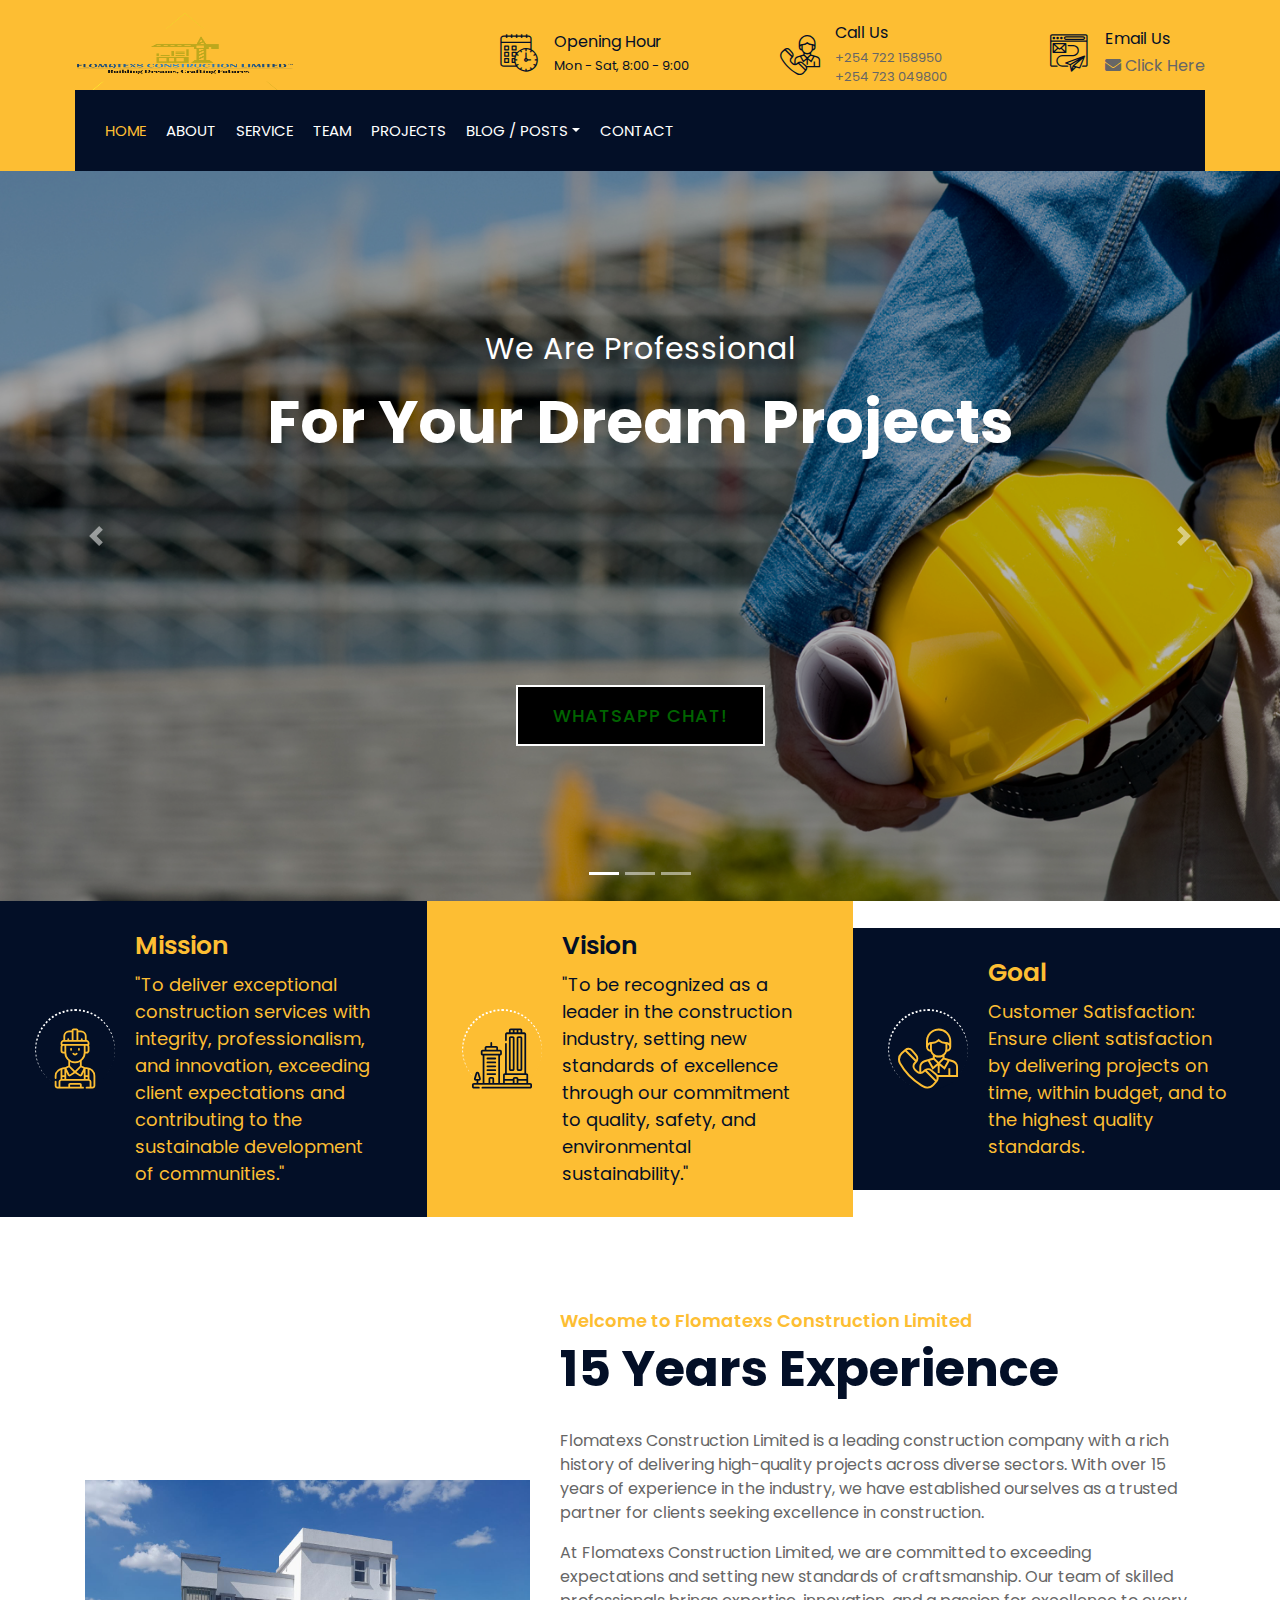
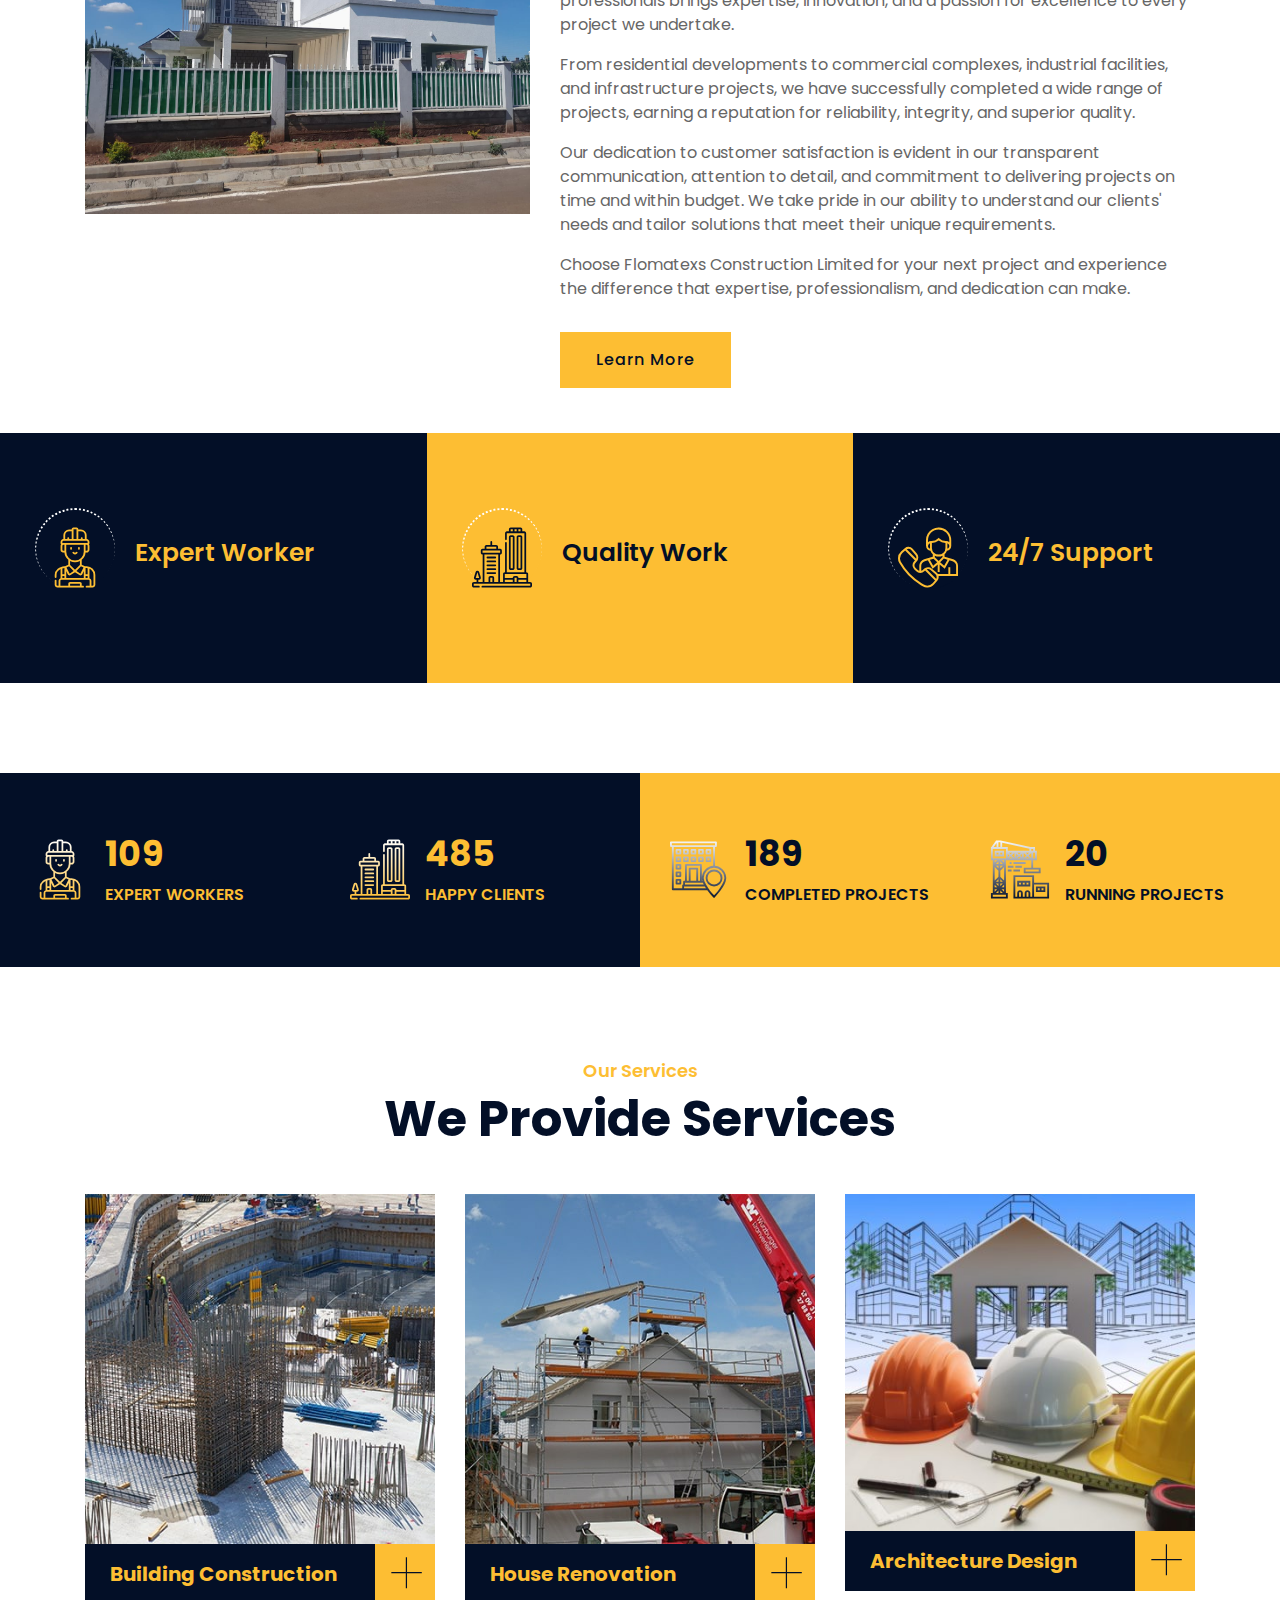
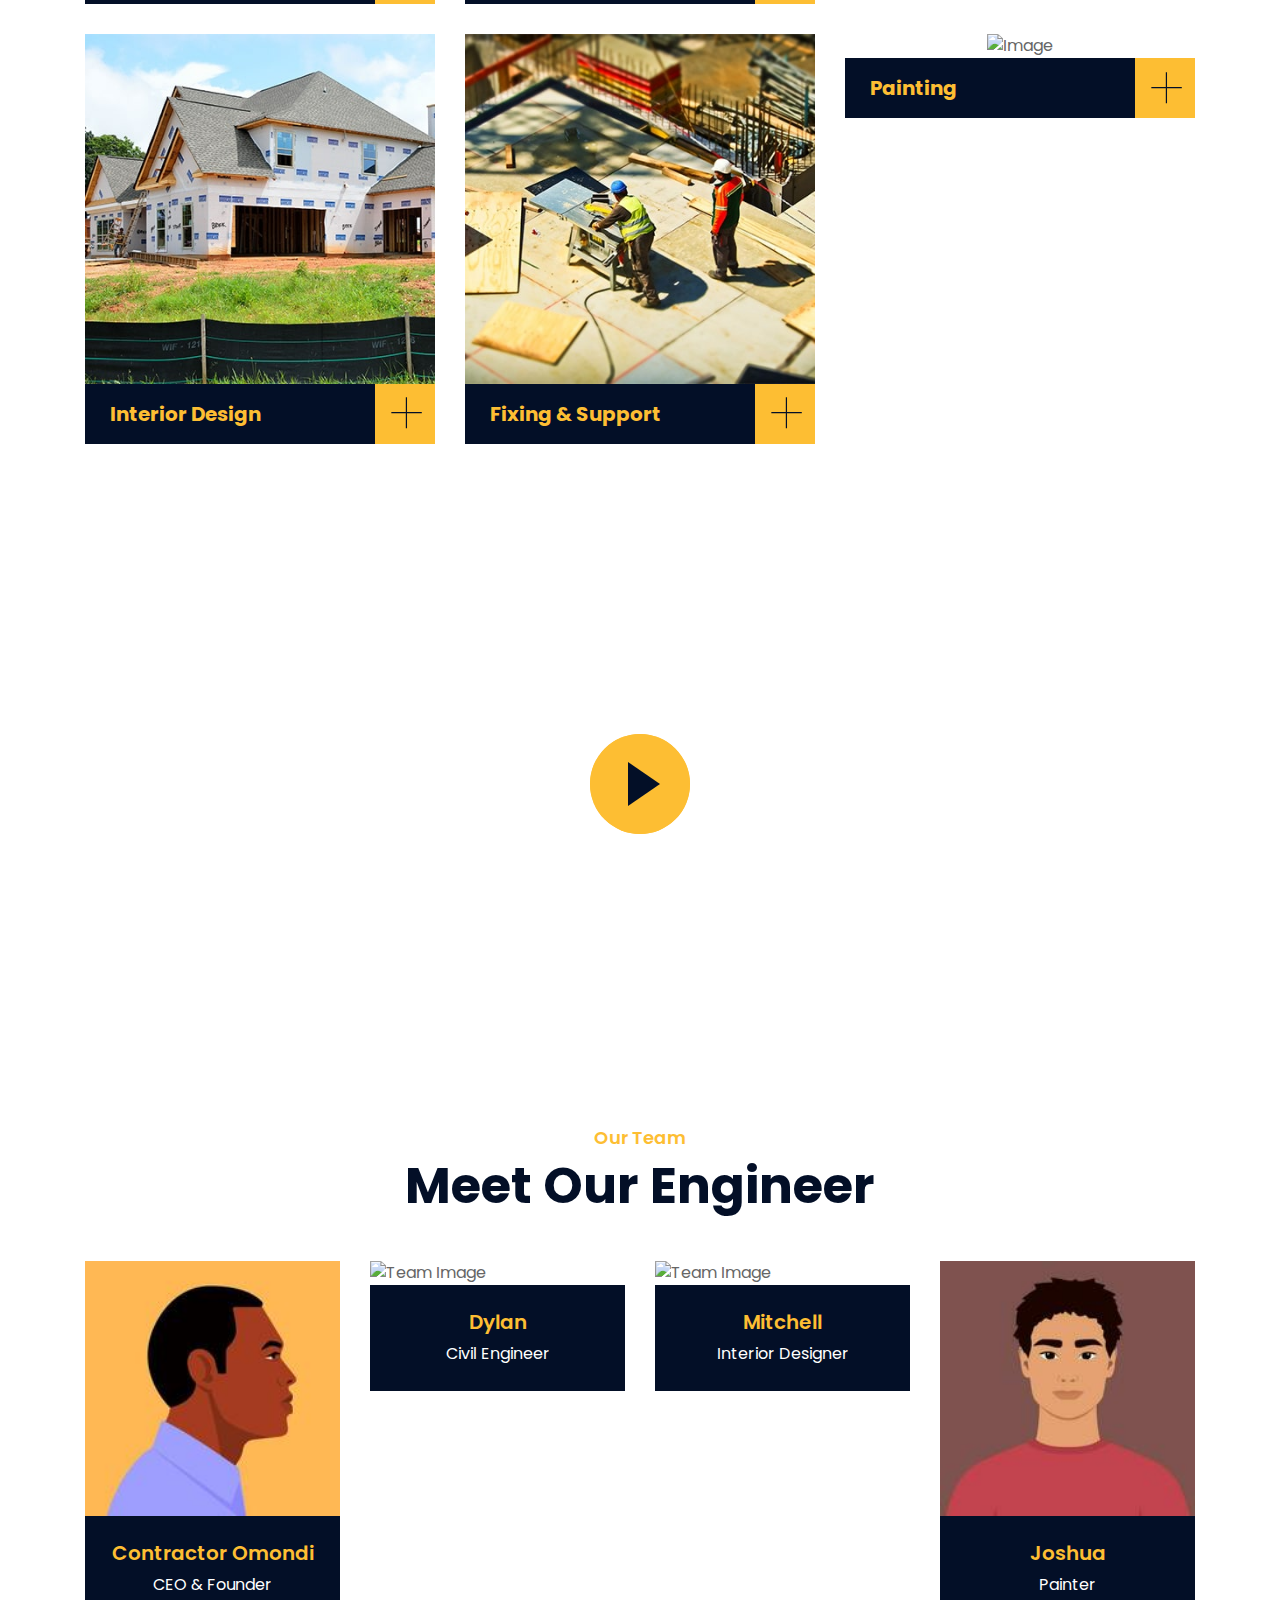
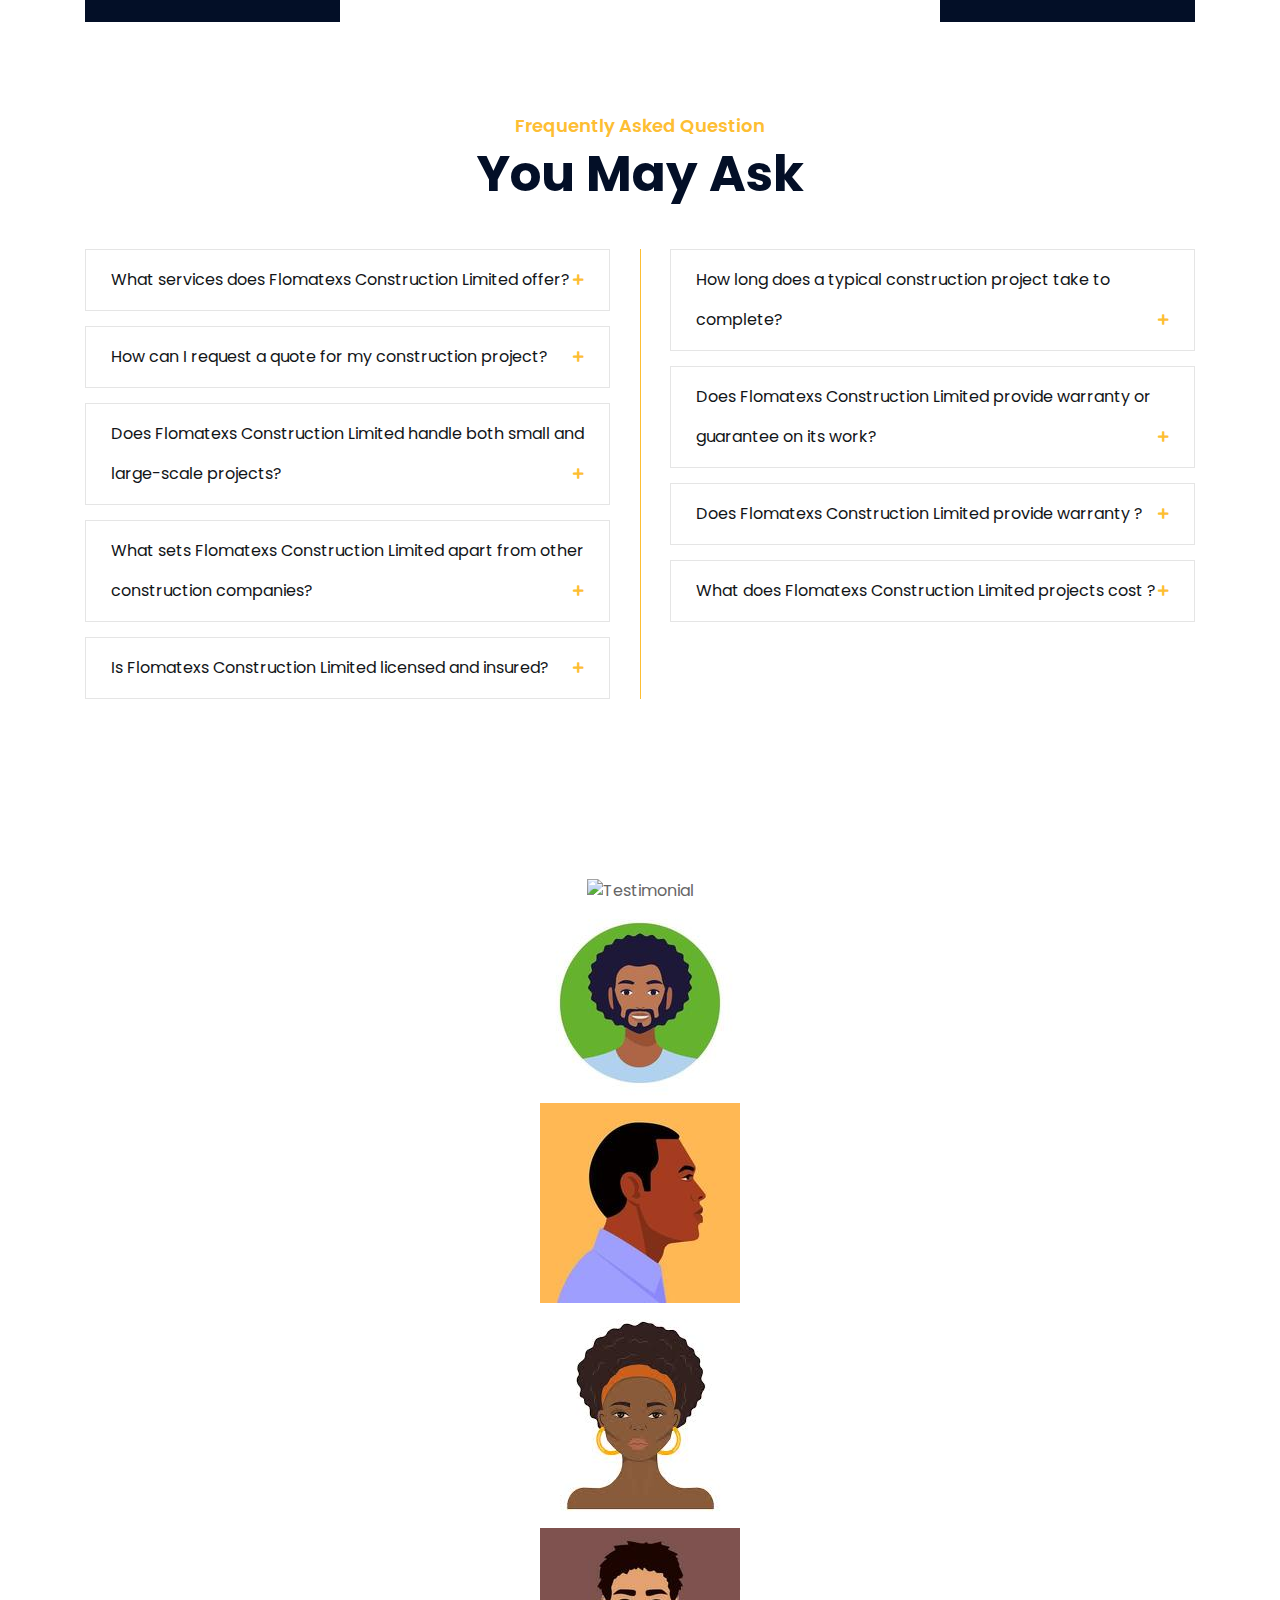
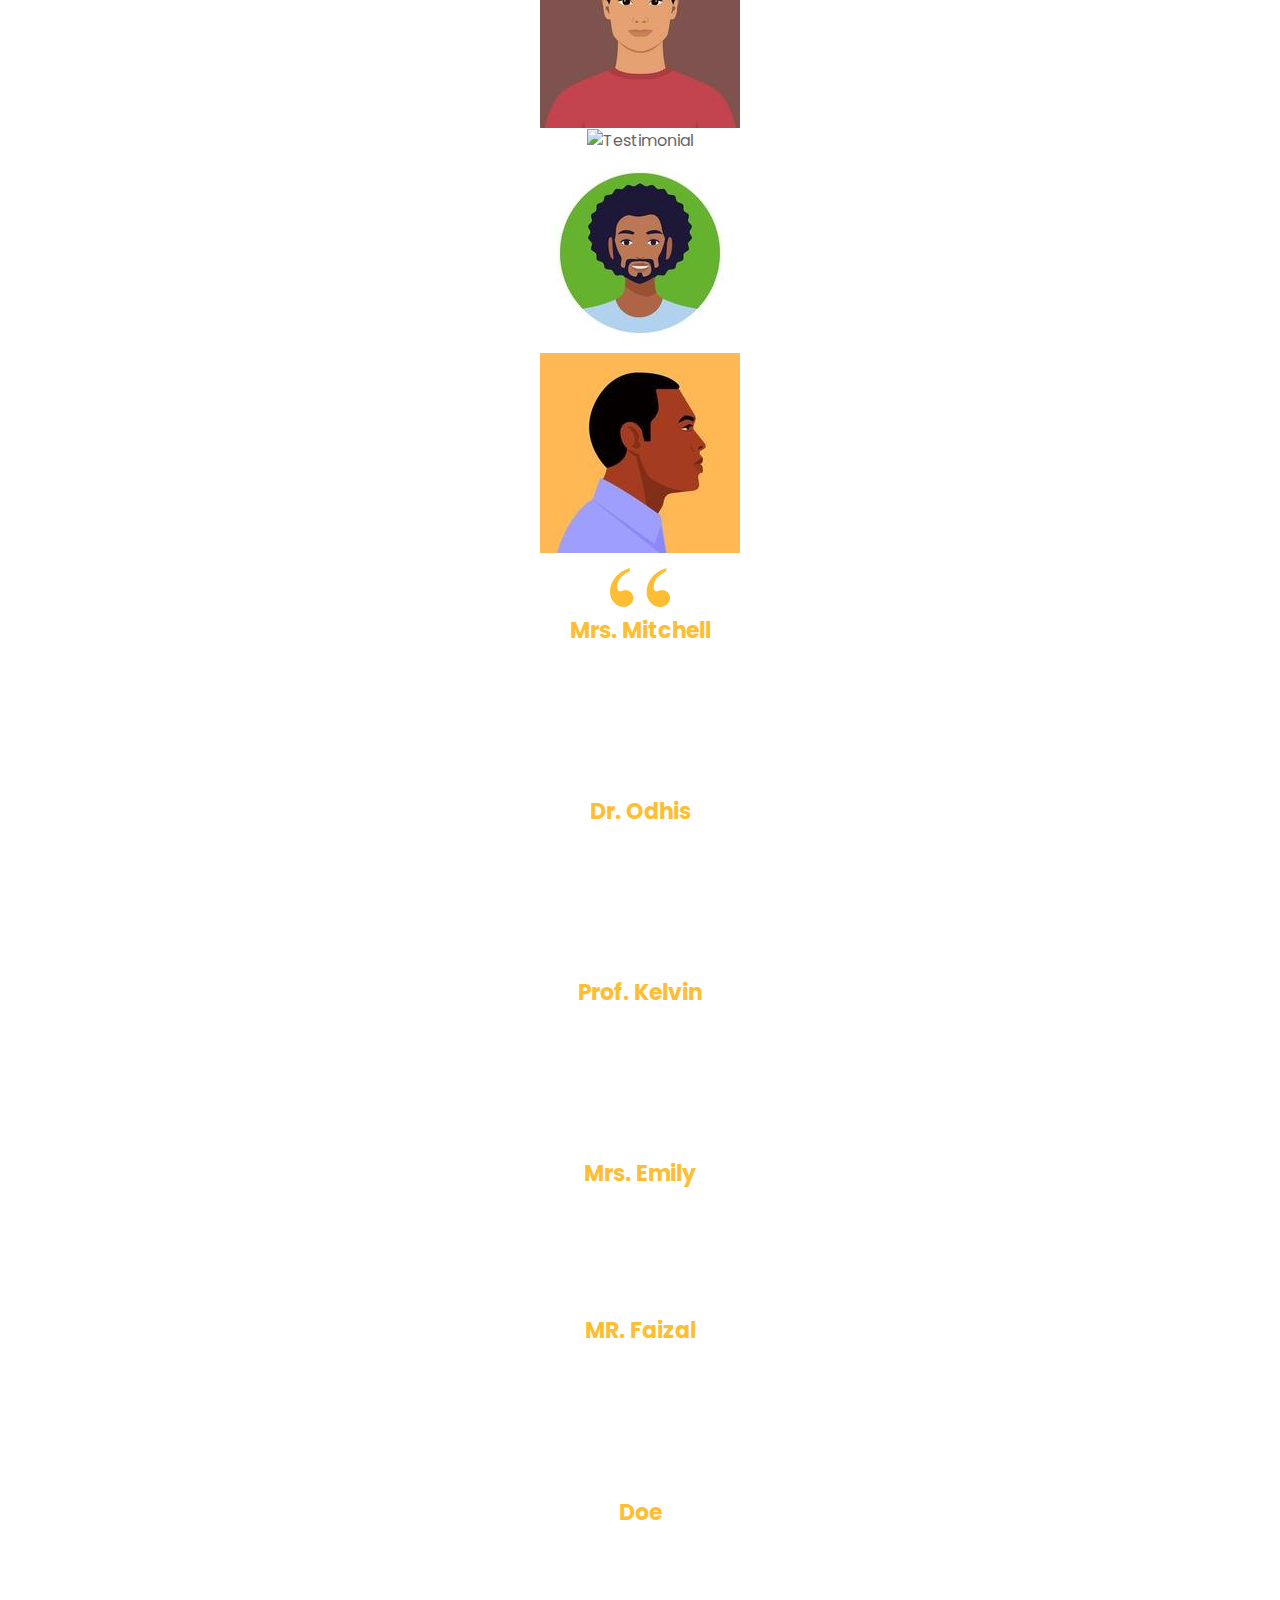
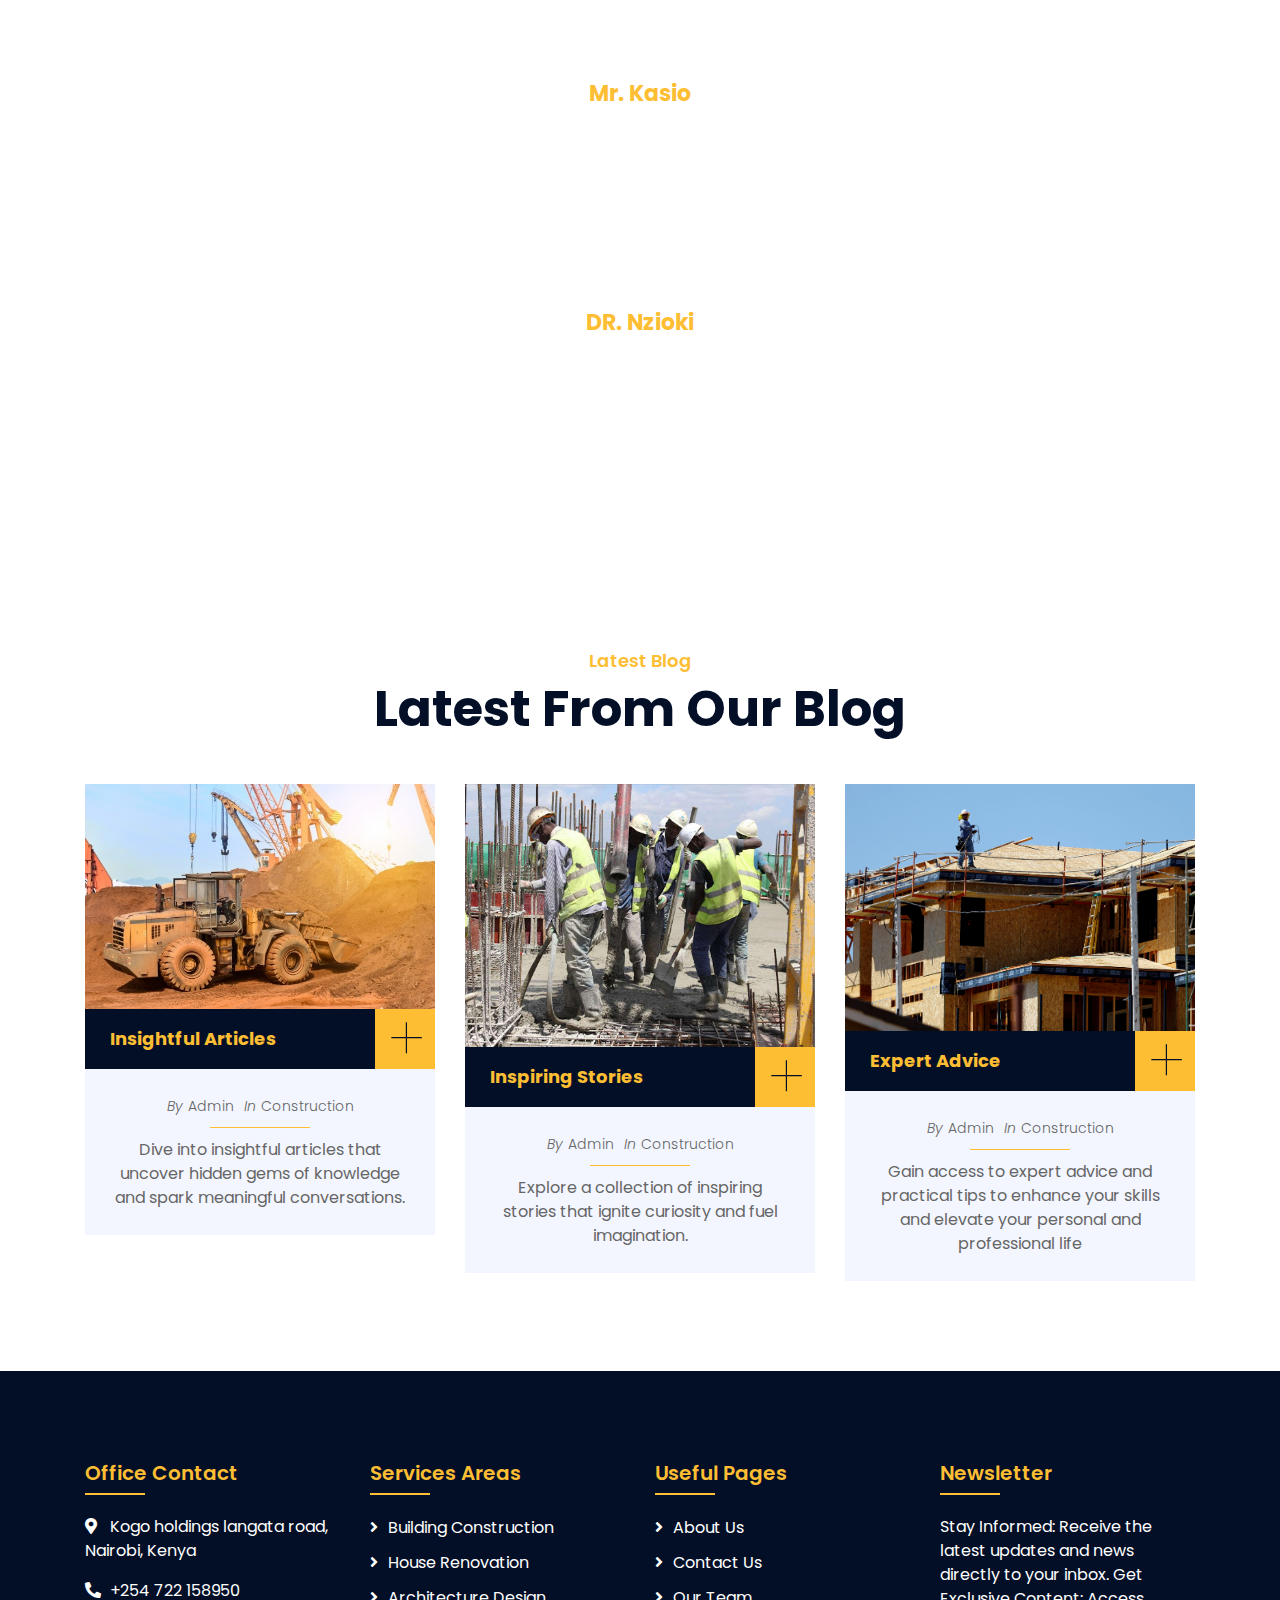
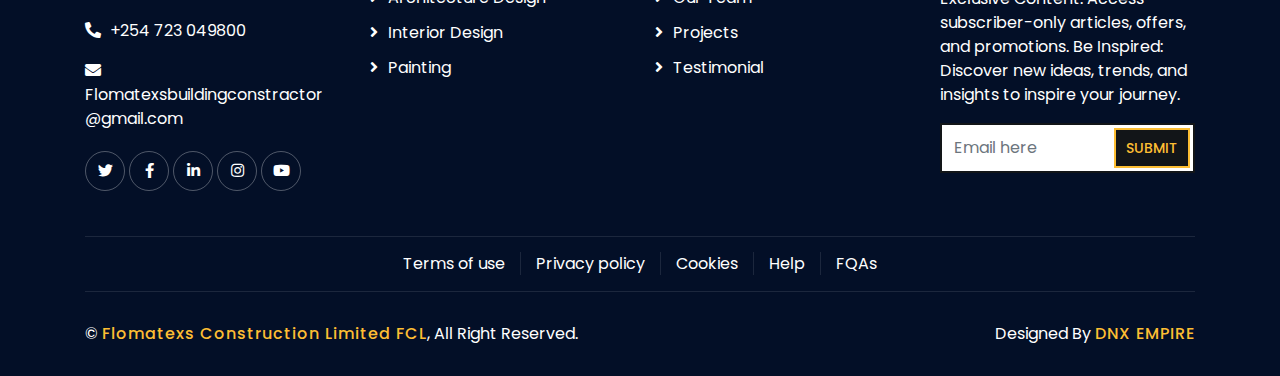
==== commit 4595991c: "Update index.html" ====
--- a/index.html
+++ b/index.html
@@ -220,7 +220,7 @@
                     <div class="row align-items-center">
                         <div class="col-lg-5 col-md-6">
                             <div class="about-img">
-                                <img src="img/about.jpg" alt="Image">
+                                <img src="img/proj3/IMG-20240313-WA0056.jpg" alt="Image">
                             </div>
                         </div>
                         <div class="col-lg-7 col-md-6">
@@ -360,7 +360,7 @@
                                 </div>
                                 <div class="service-text">
                                     <h3>Building Construction</h3>
-                                    <a class="btn" href="port.html/#building-construction" >+</a>
+                                    <a class="btn" href="port.html">+</a>
                                 </div>
                             </div>
                         </div>
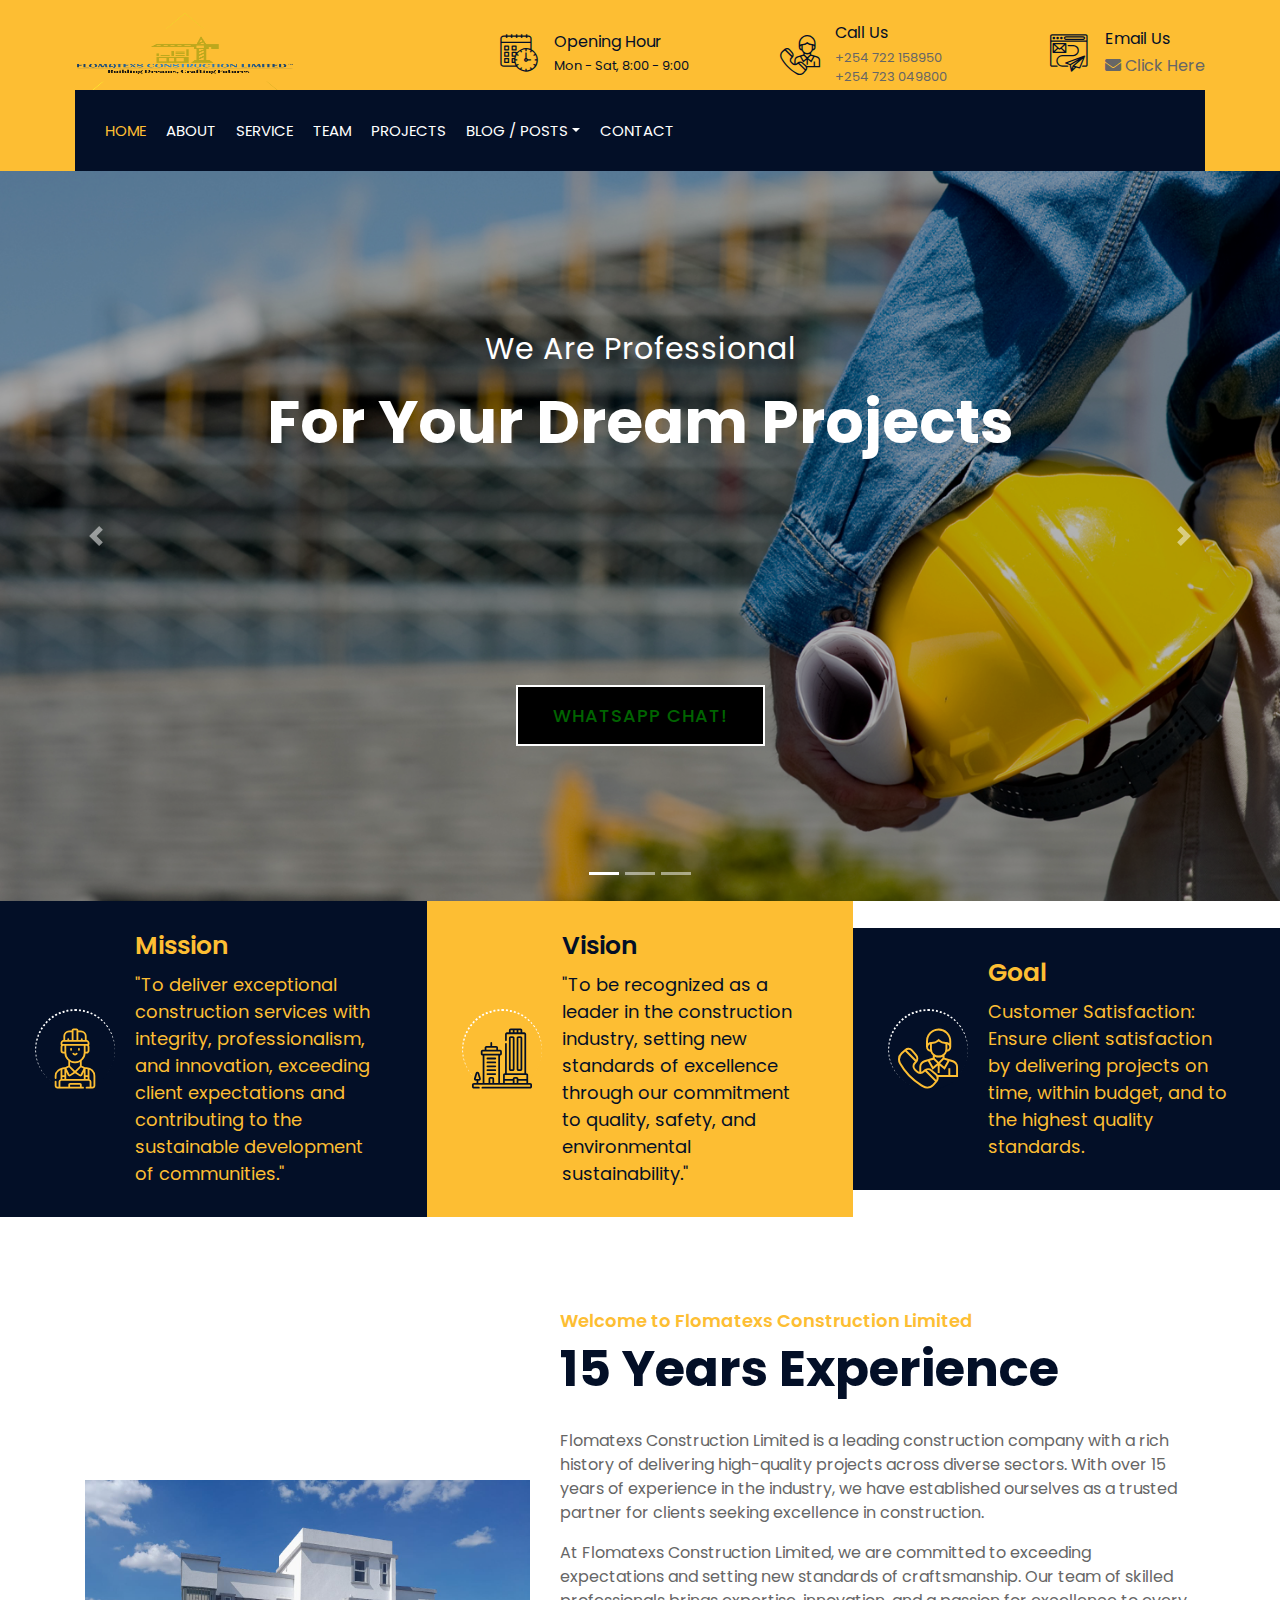
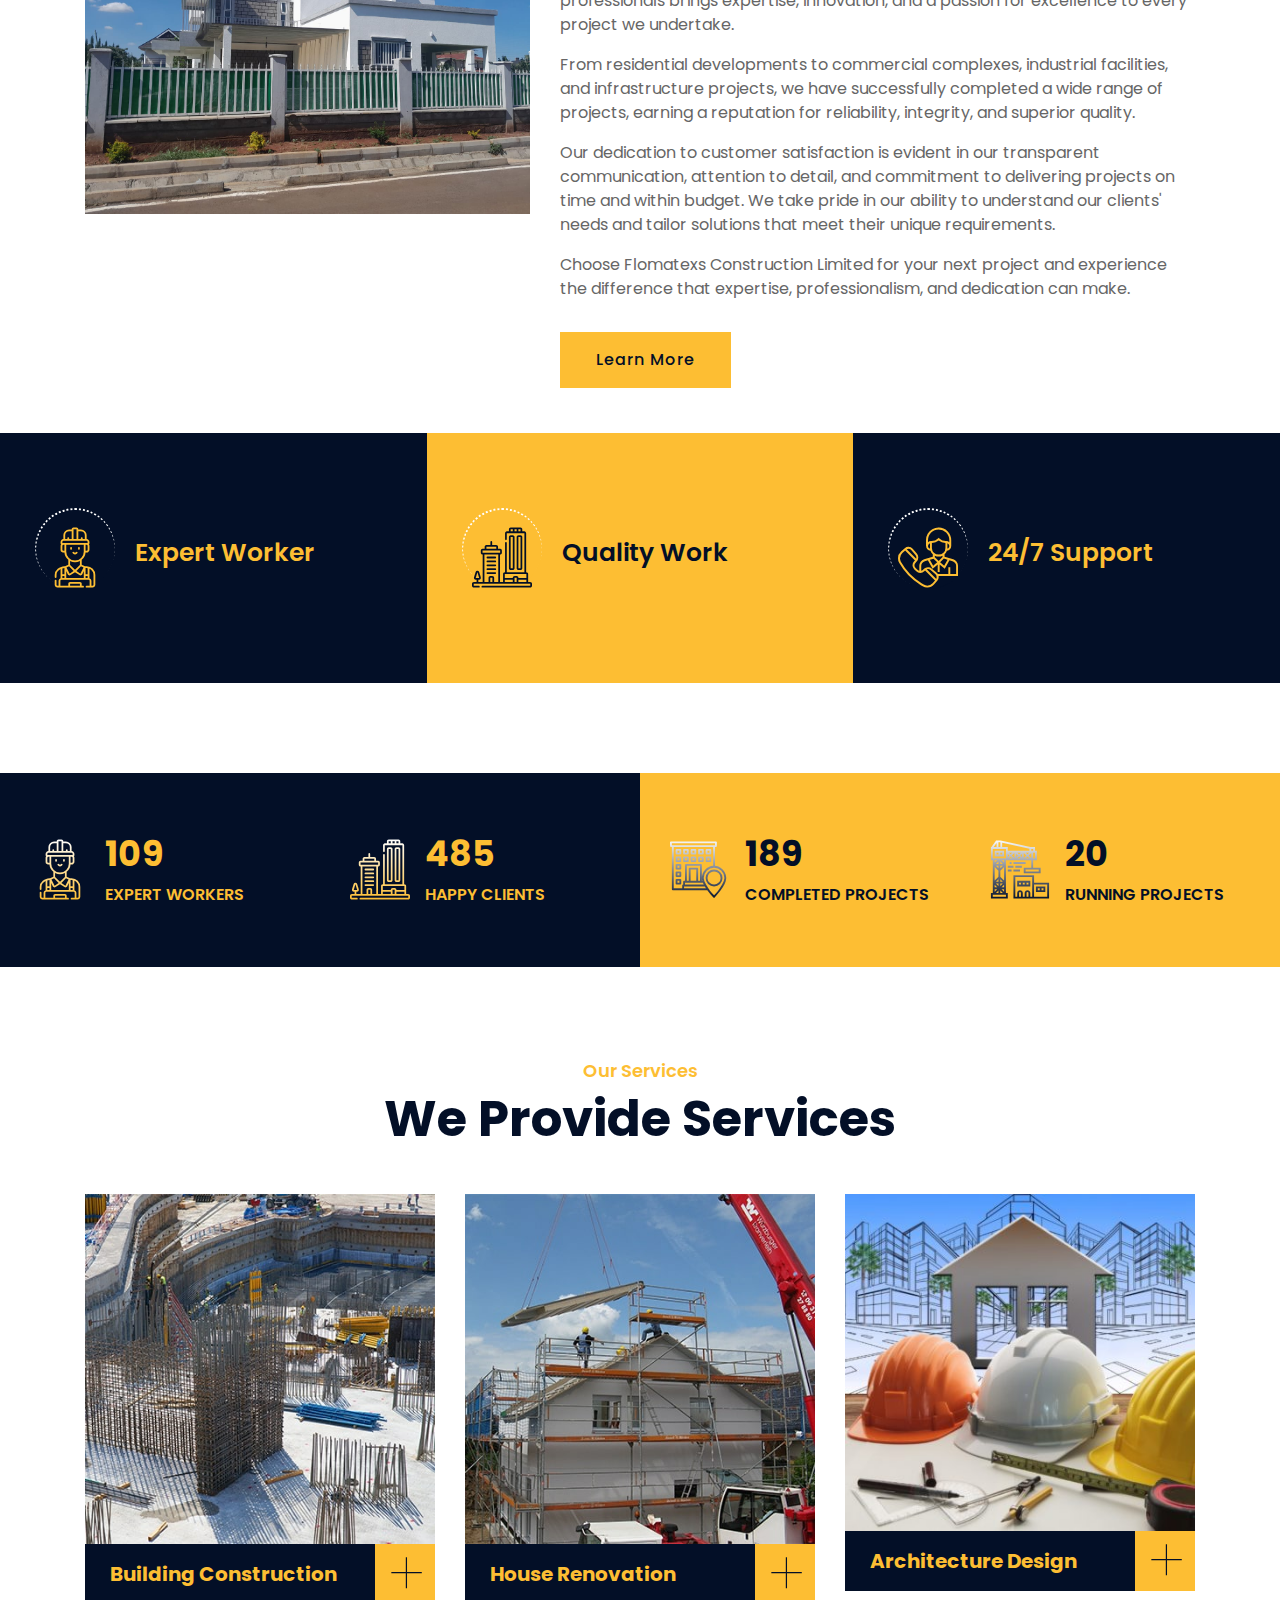
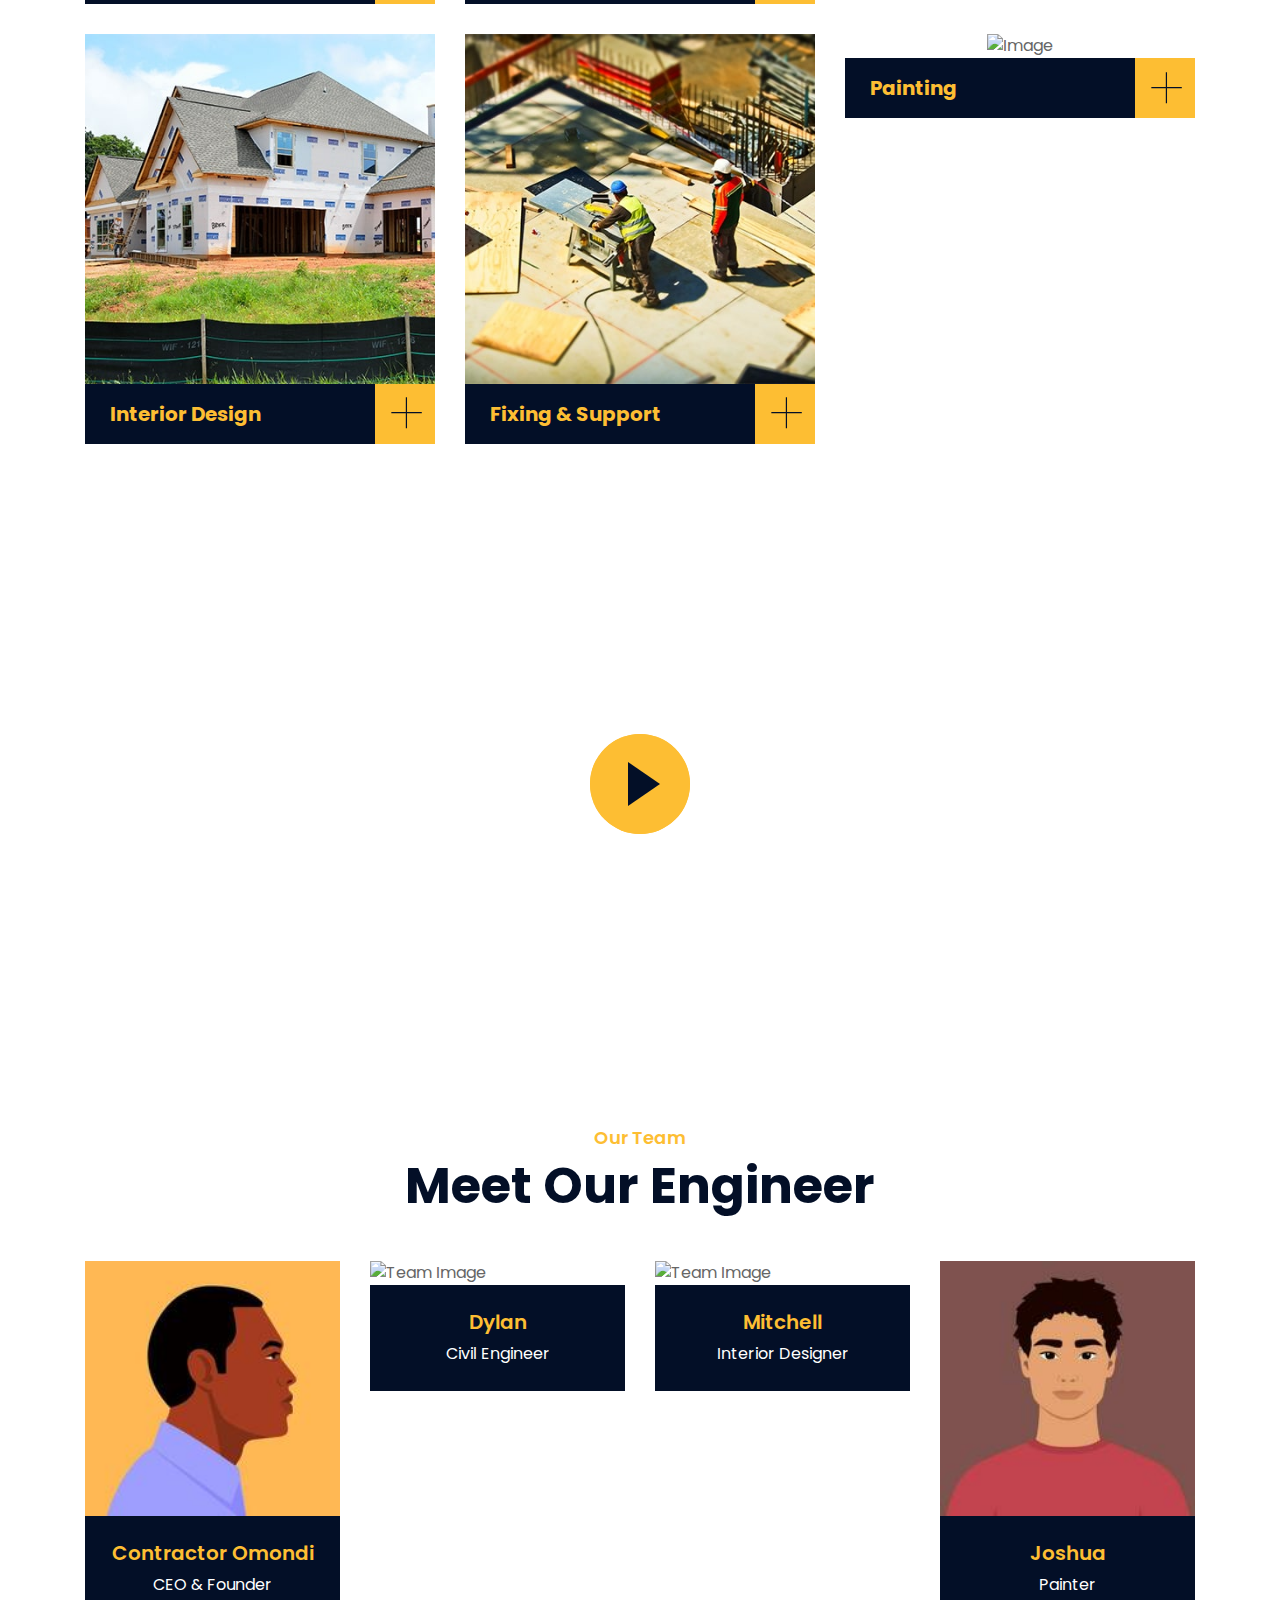
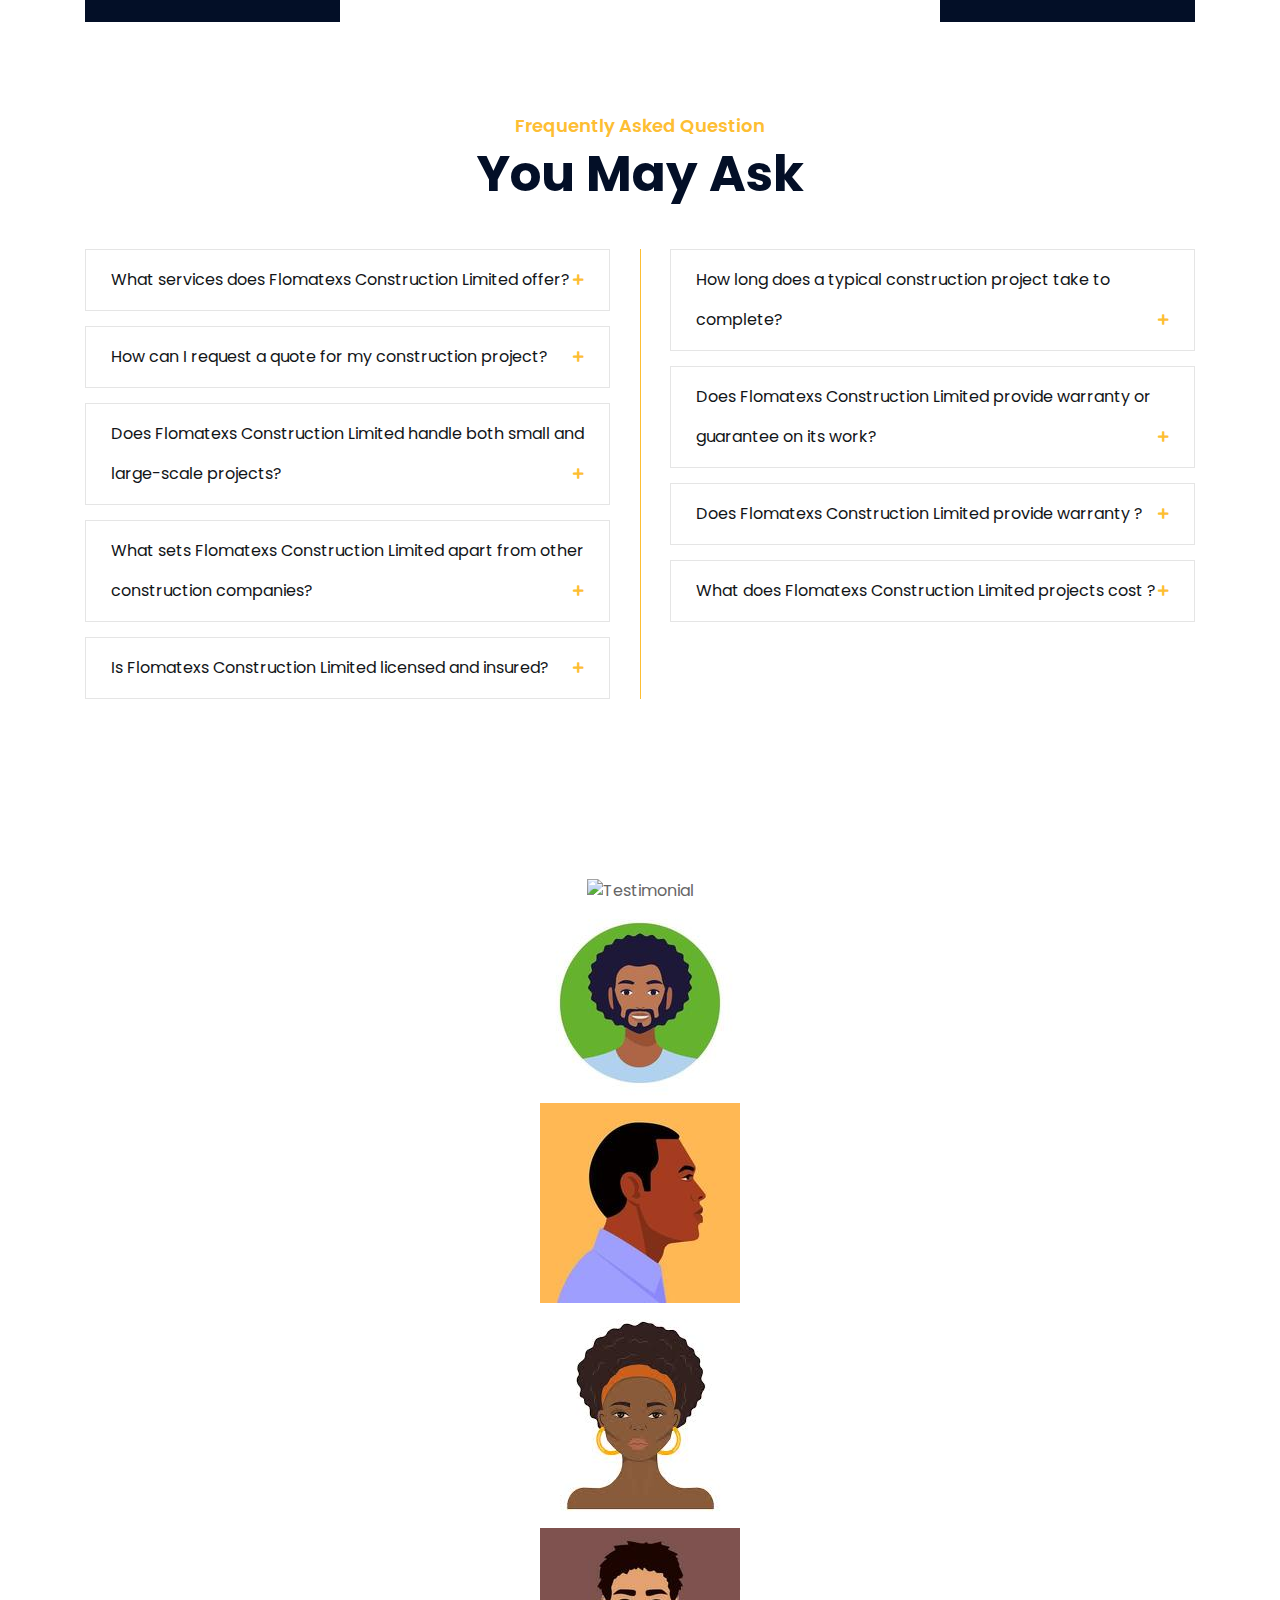
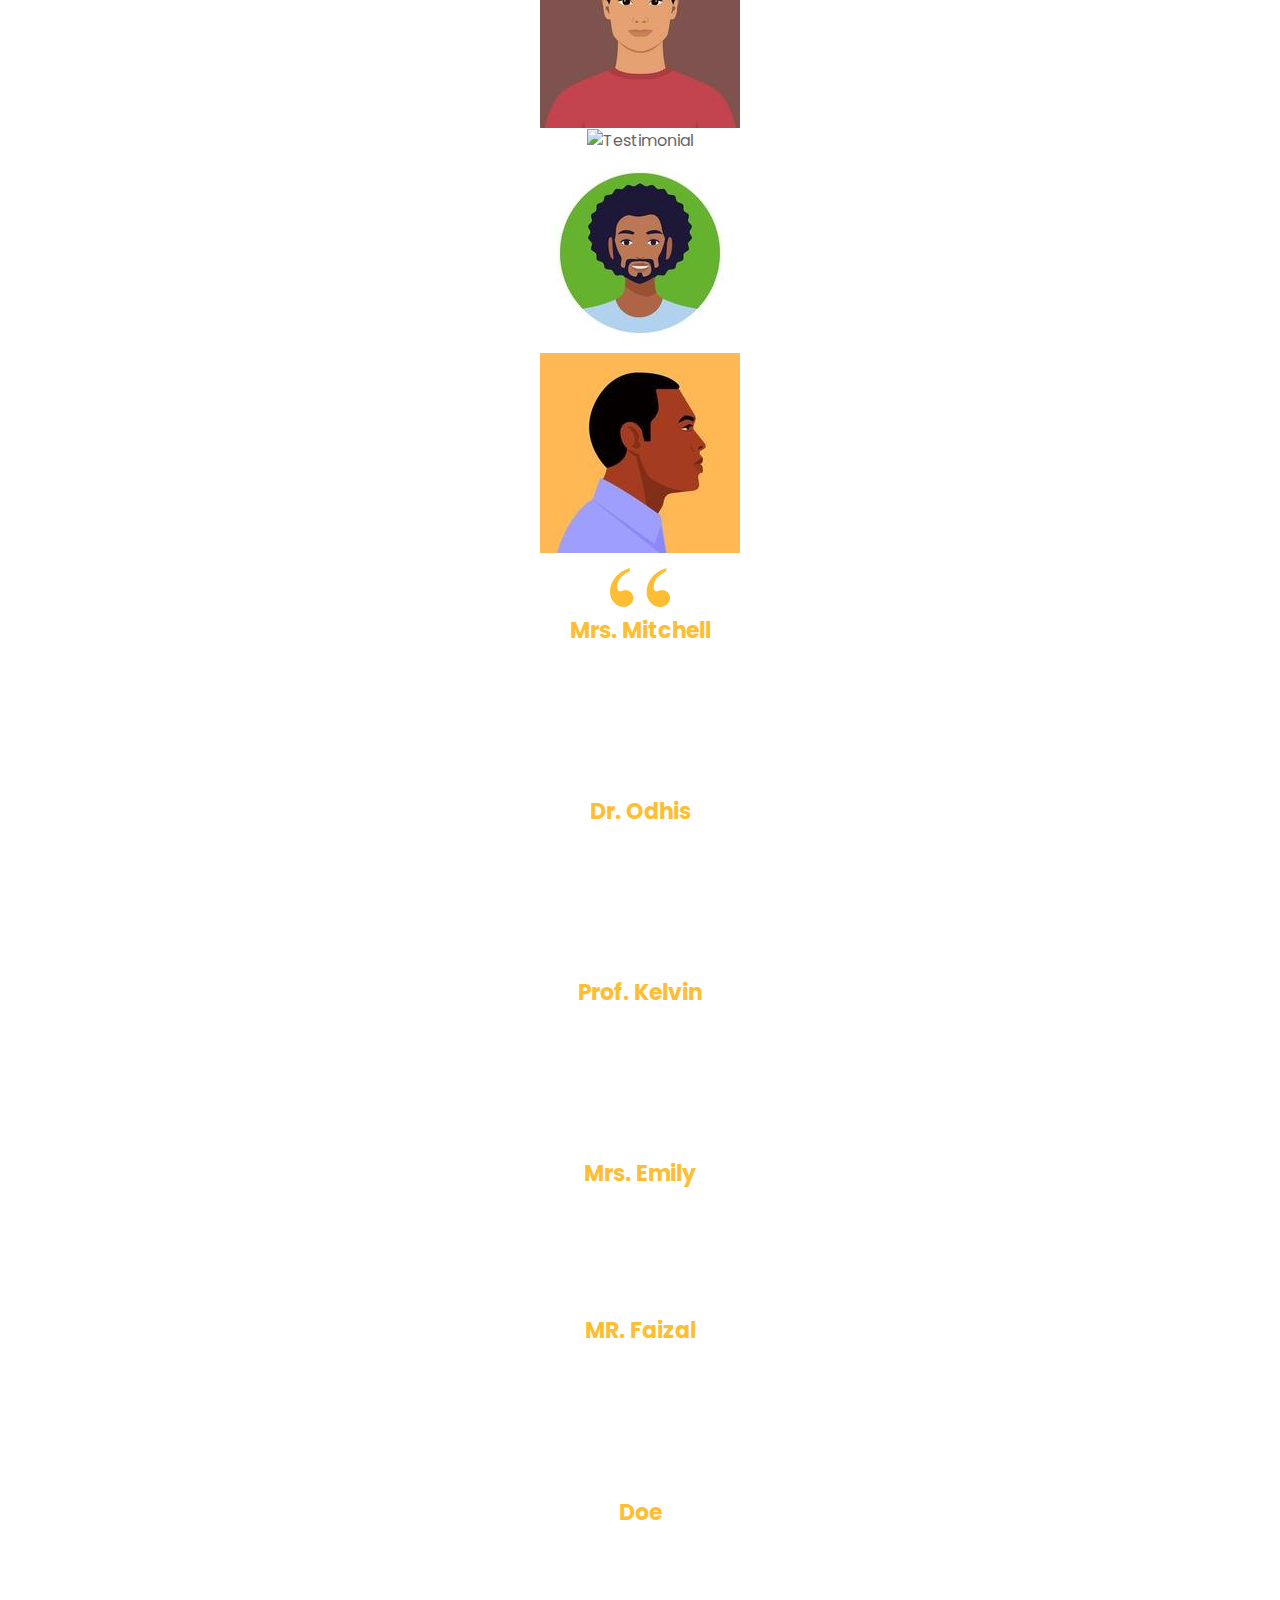
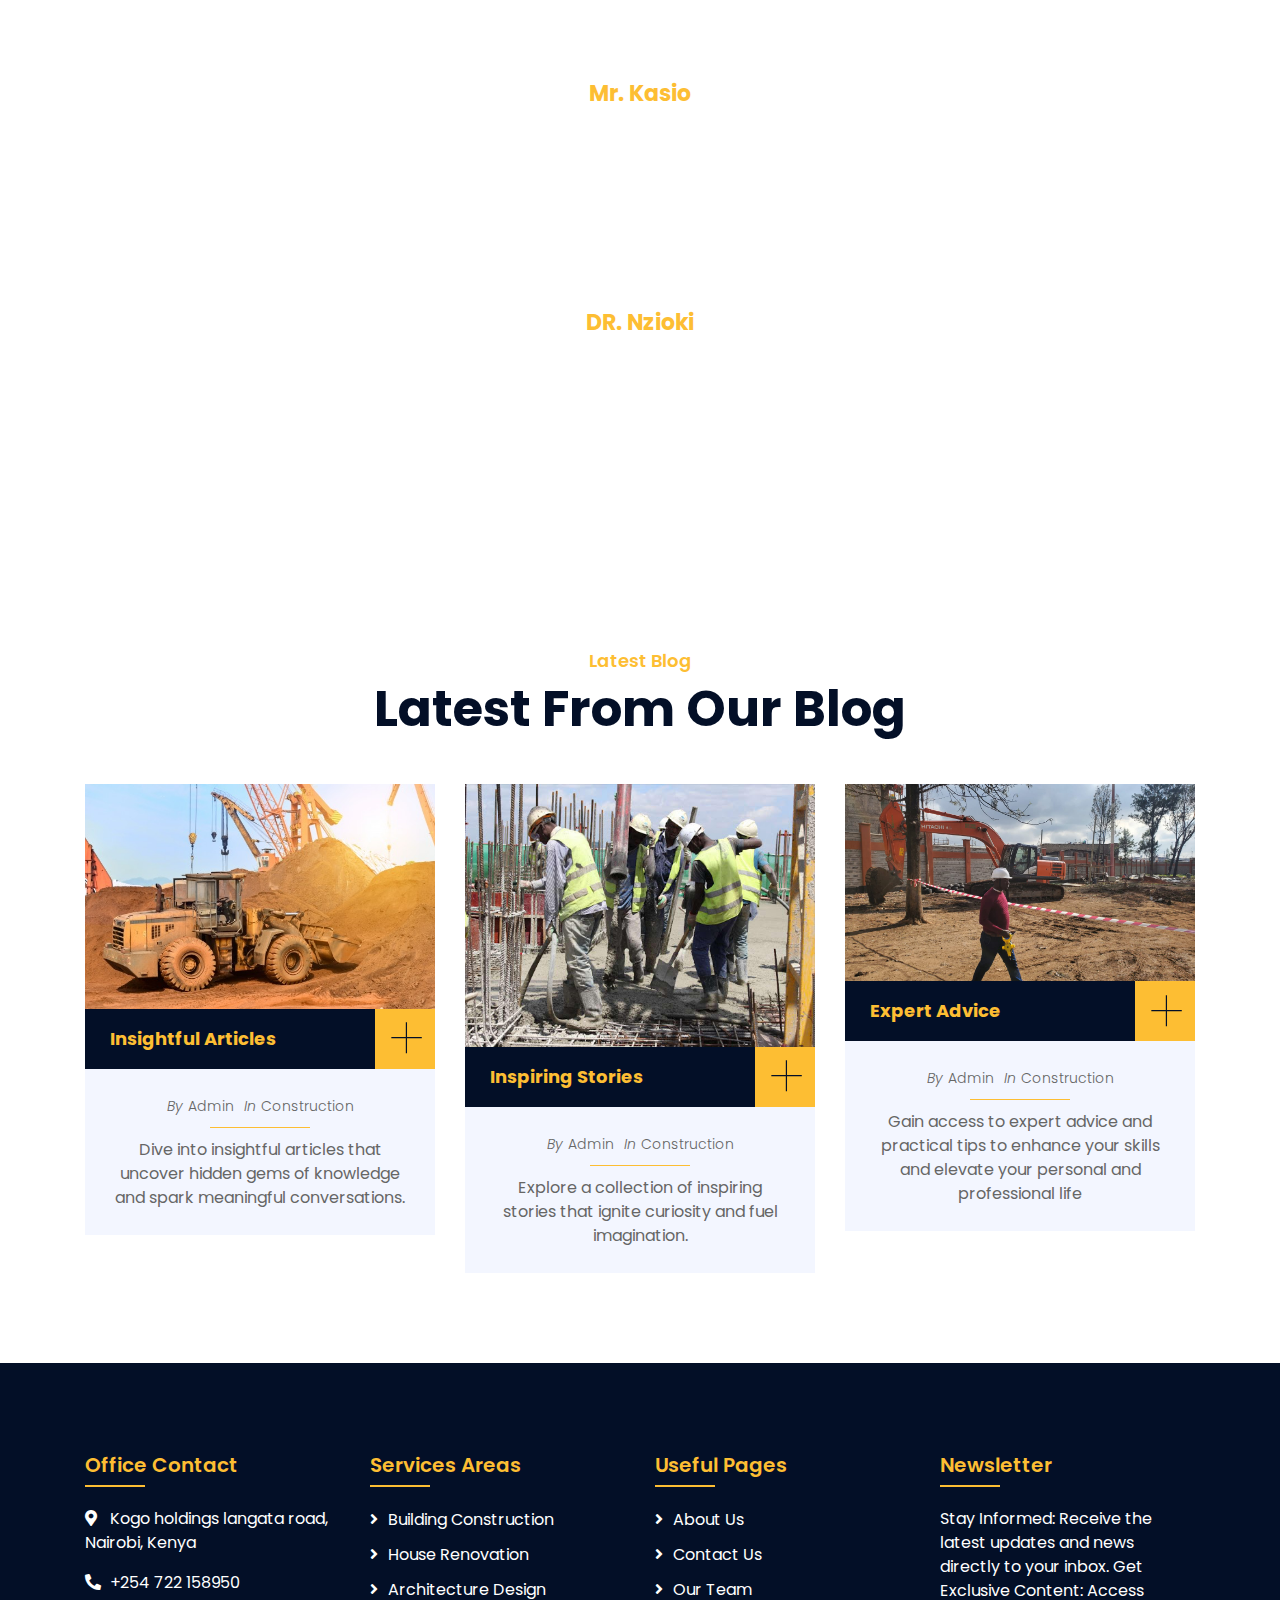
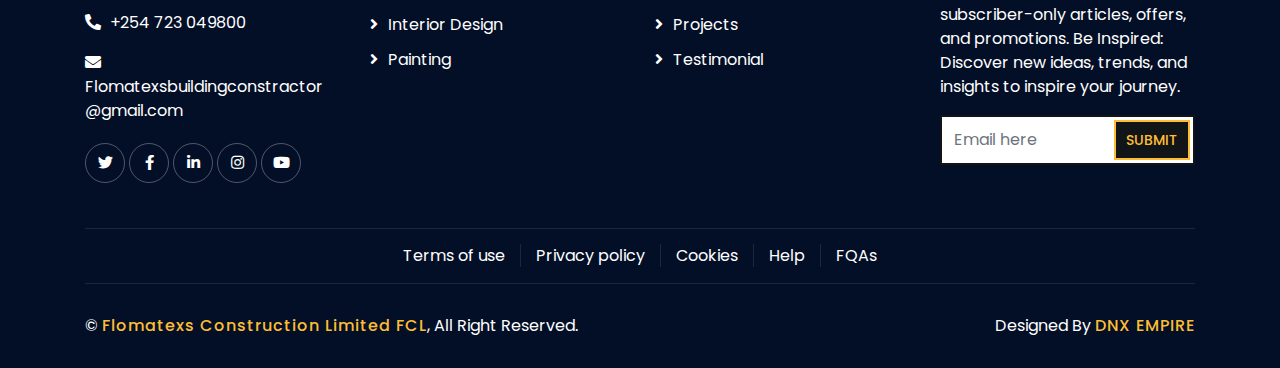
==== commit ec1031e3: "Update index.html" ====
--- a/index.html
+++ b/index.html
@@ -780,7 +780,7 @@
                                 </div>
                                 <div class="blog-title">
                                     <h3>Insightful Articles</h3>
-                                    <a class="btn" href="">+</a>
+                                    <a class="btn" href="blog.html">+</a>
                                 </div>
                                 <div class="blog-meta">
                                     <p>By<a href="">Admin</a></p>
@@ -799,7 +799,7 @@
                                 </div>
                                 <div class="blog-title">
                                     <h3>Inspiring Stories</h3>
-                                    <a class="btn" href="">+</a>
+                                    <a class="btn" href="blog.html">+</a>
                                 </div>
                                 <div class="blog-meta">
                                     <p>By<a href="">Admin</a></p>
@@ -814,11 +814,11 @@
                         <div class="col-lg-4 col-md-6 wow fadeInUp" data-wow-delay="0.2s">
                             <div class="blog-item">
                                 <div class="blog-img">
-                                    <img src="img/blog-3.jpg" alt="Image">
+                                    <img src="img\proj7\main.jpg" alt="Image">
                                 </div>
                                 <div class="blog-title">
                                     <h3>Expert Advice</h3>
-                                    <a class="btn" href="">+</a>
+                                    <a class="btn" href="blog.html">+</a>
                                 </div>
                                 <div class="blog-meta">
                                     <p>By<a href="">Admin</a></p>
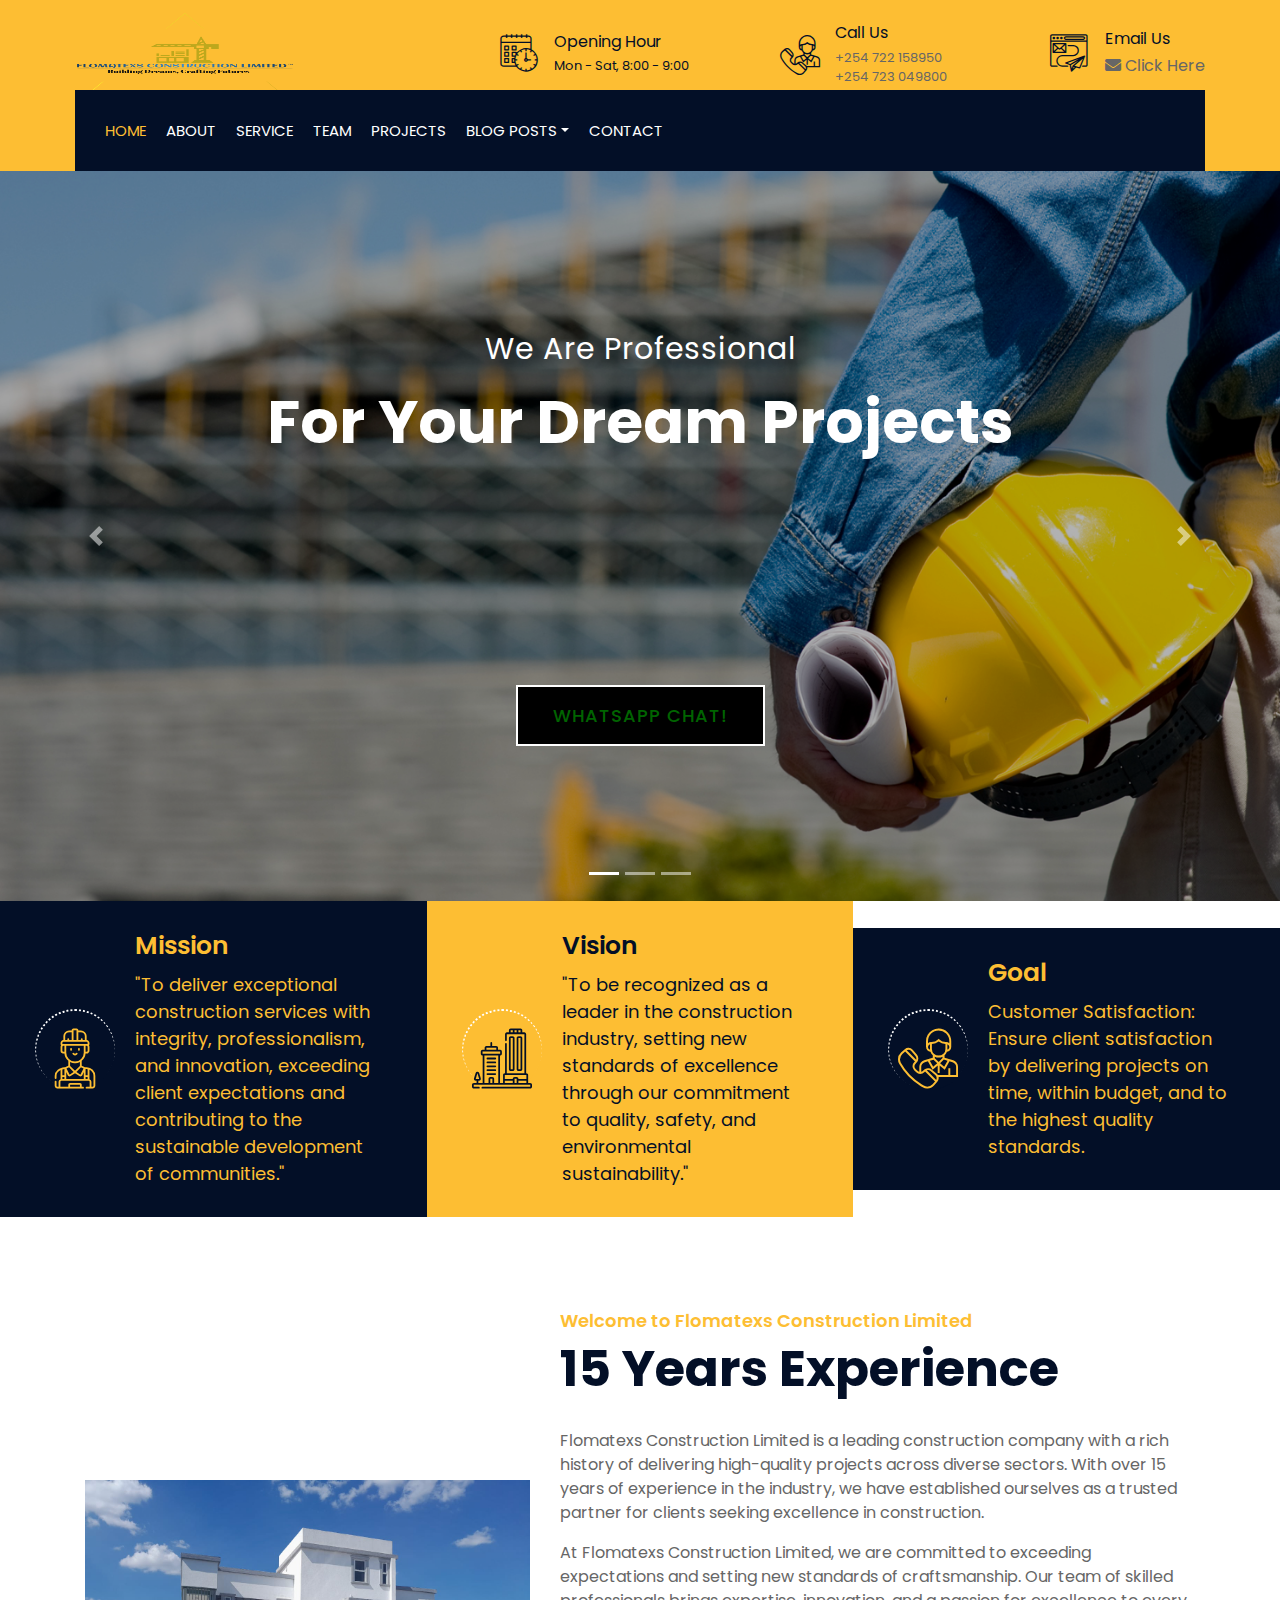
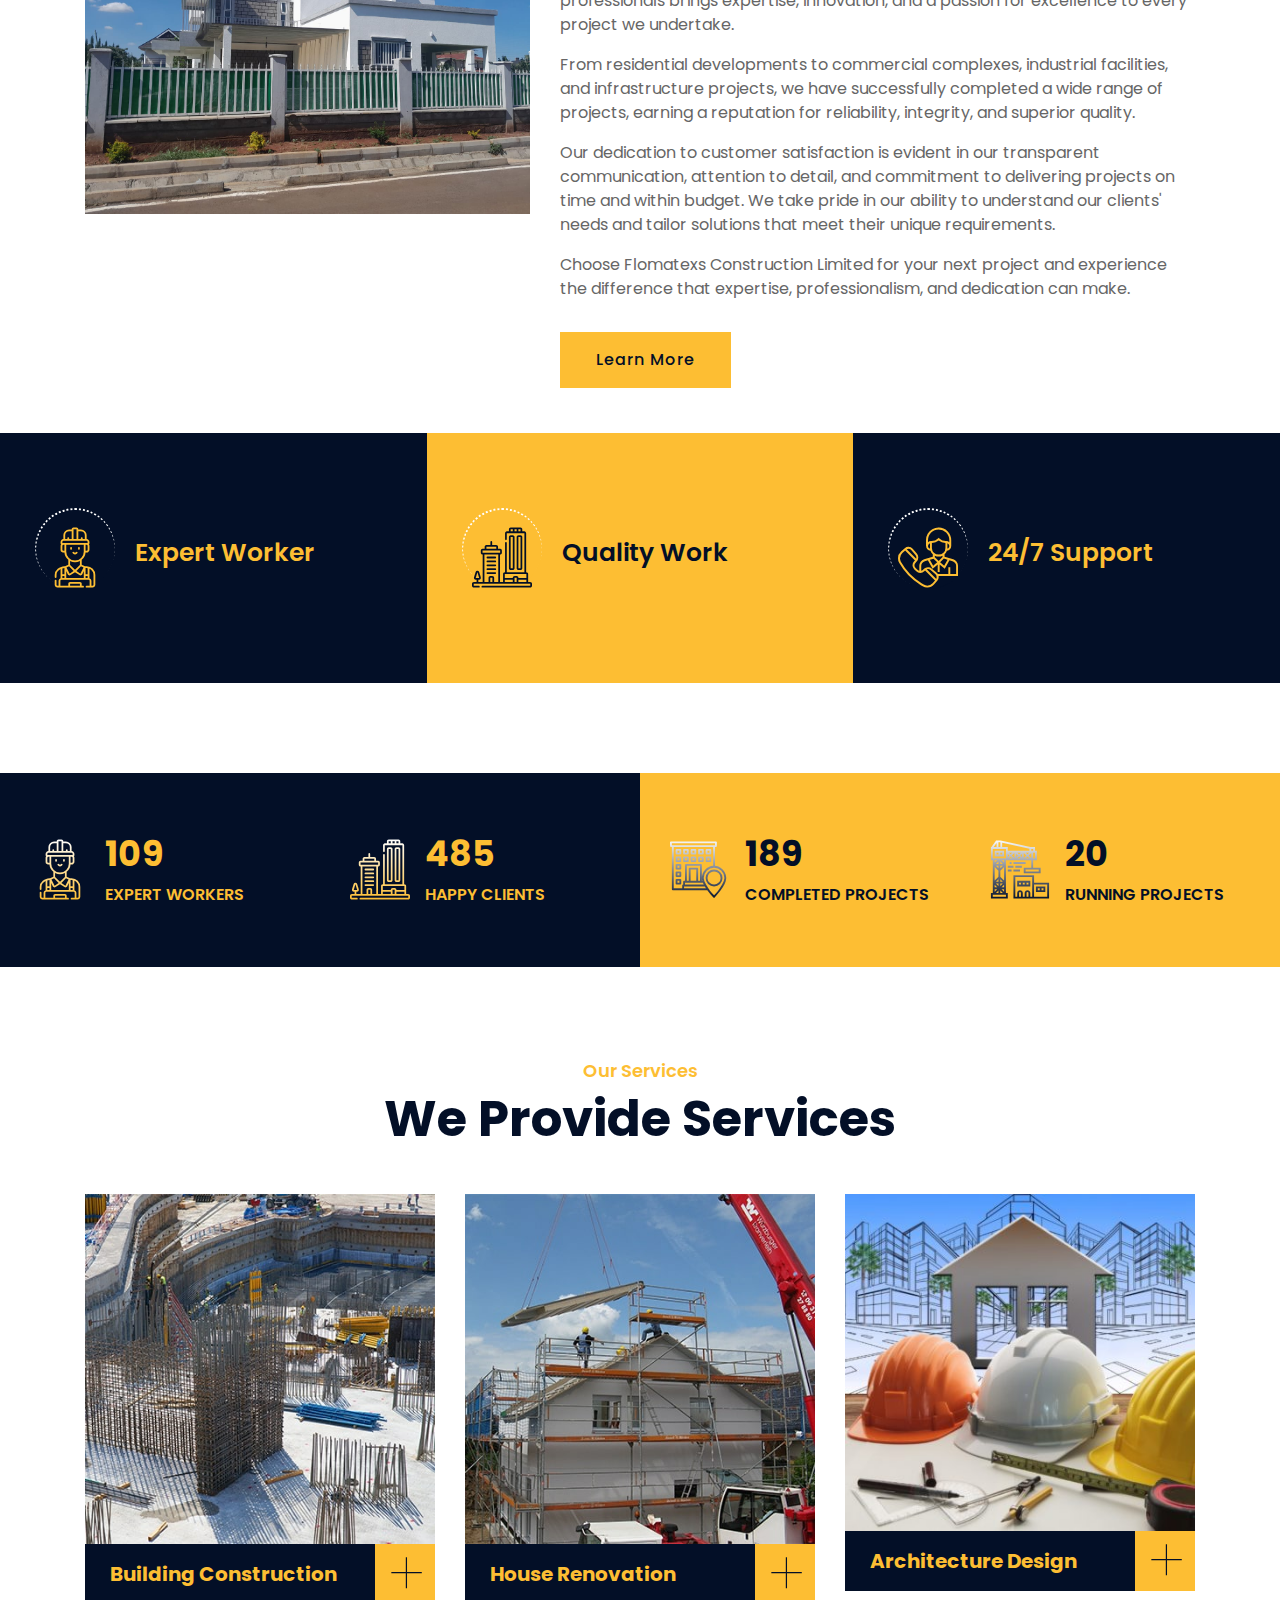
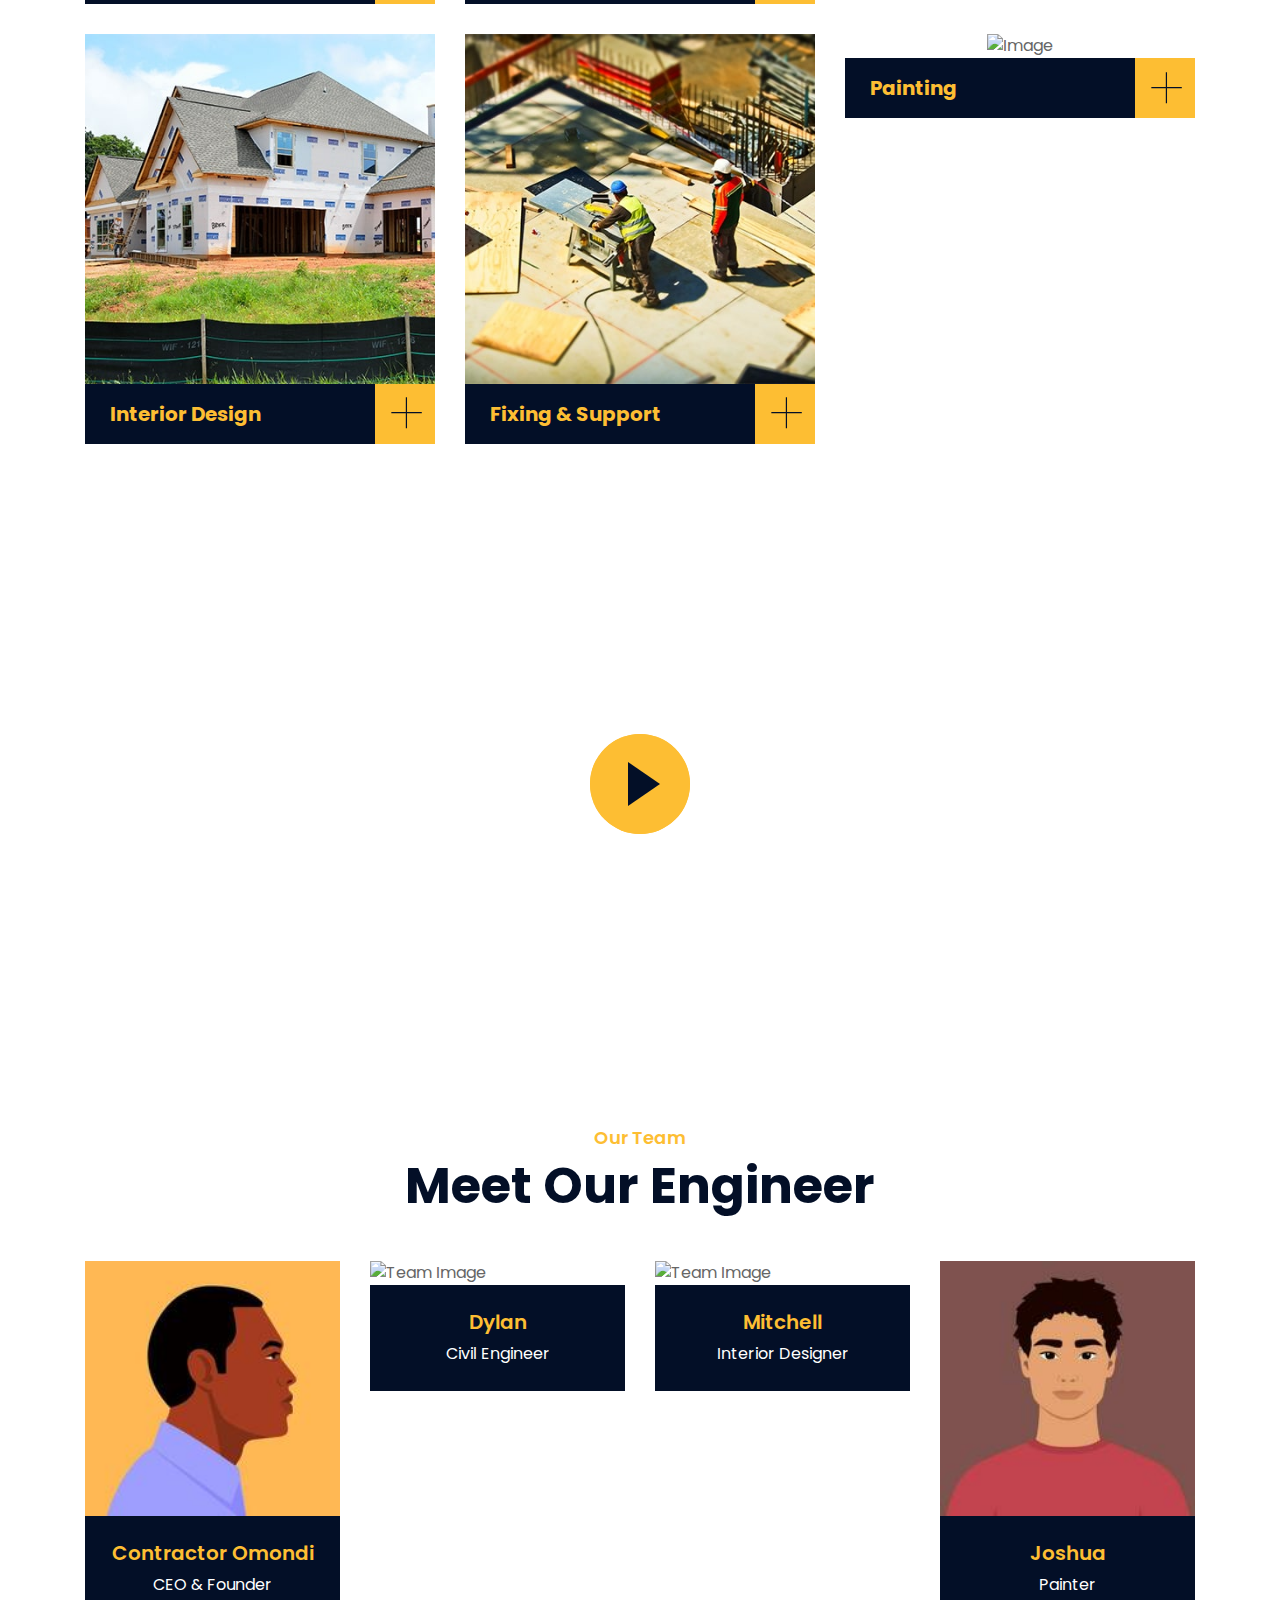
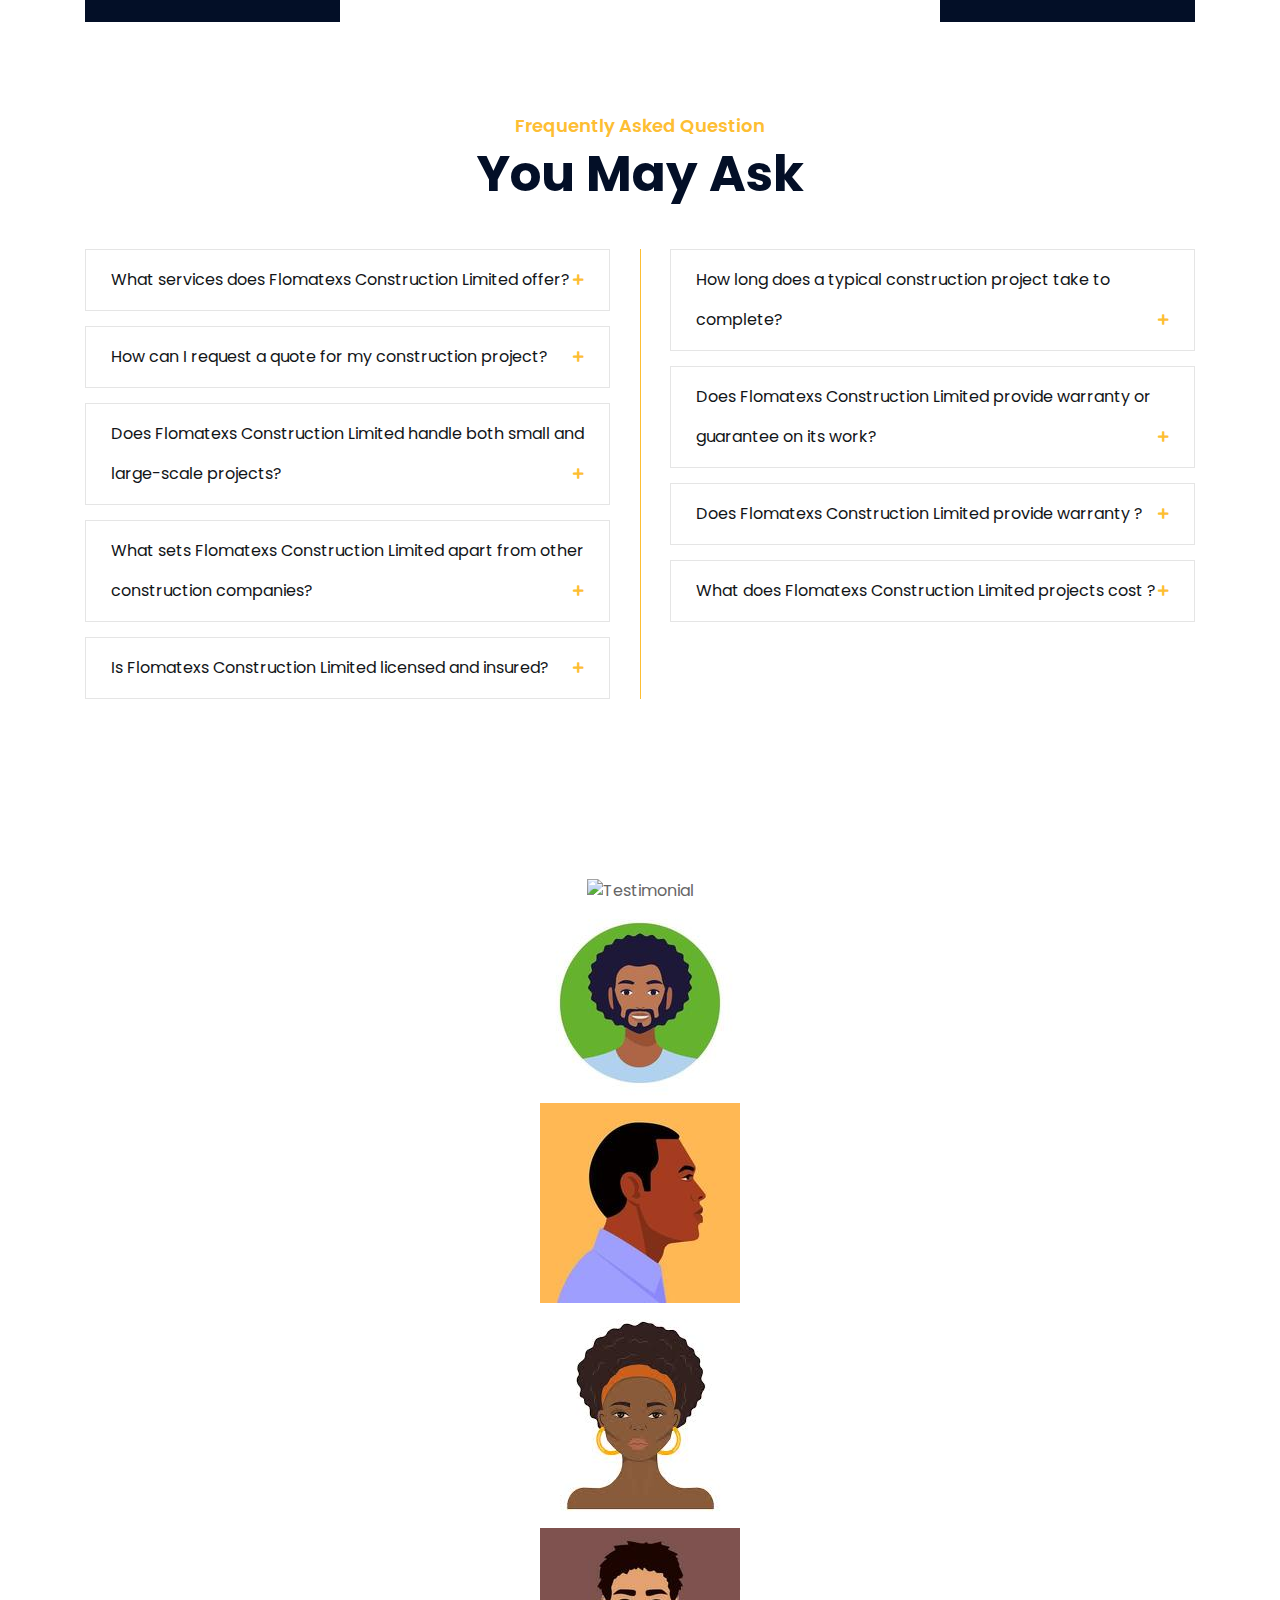
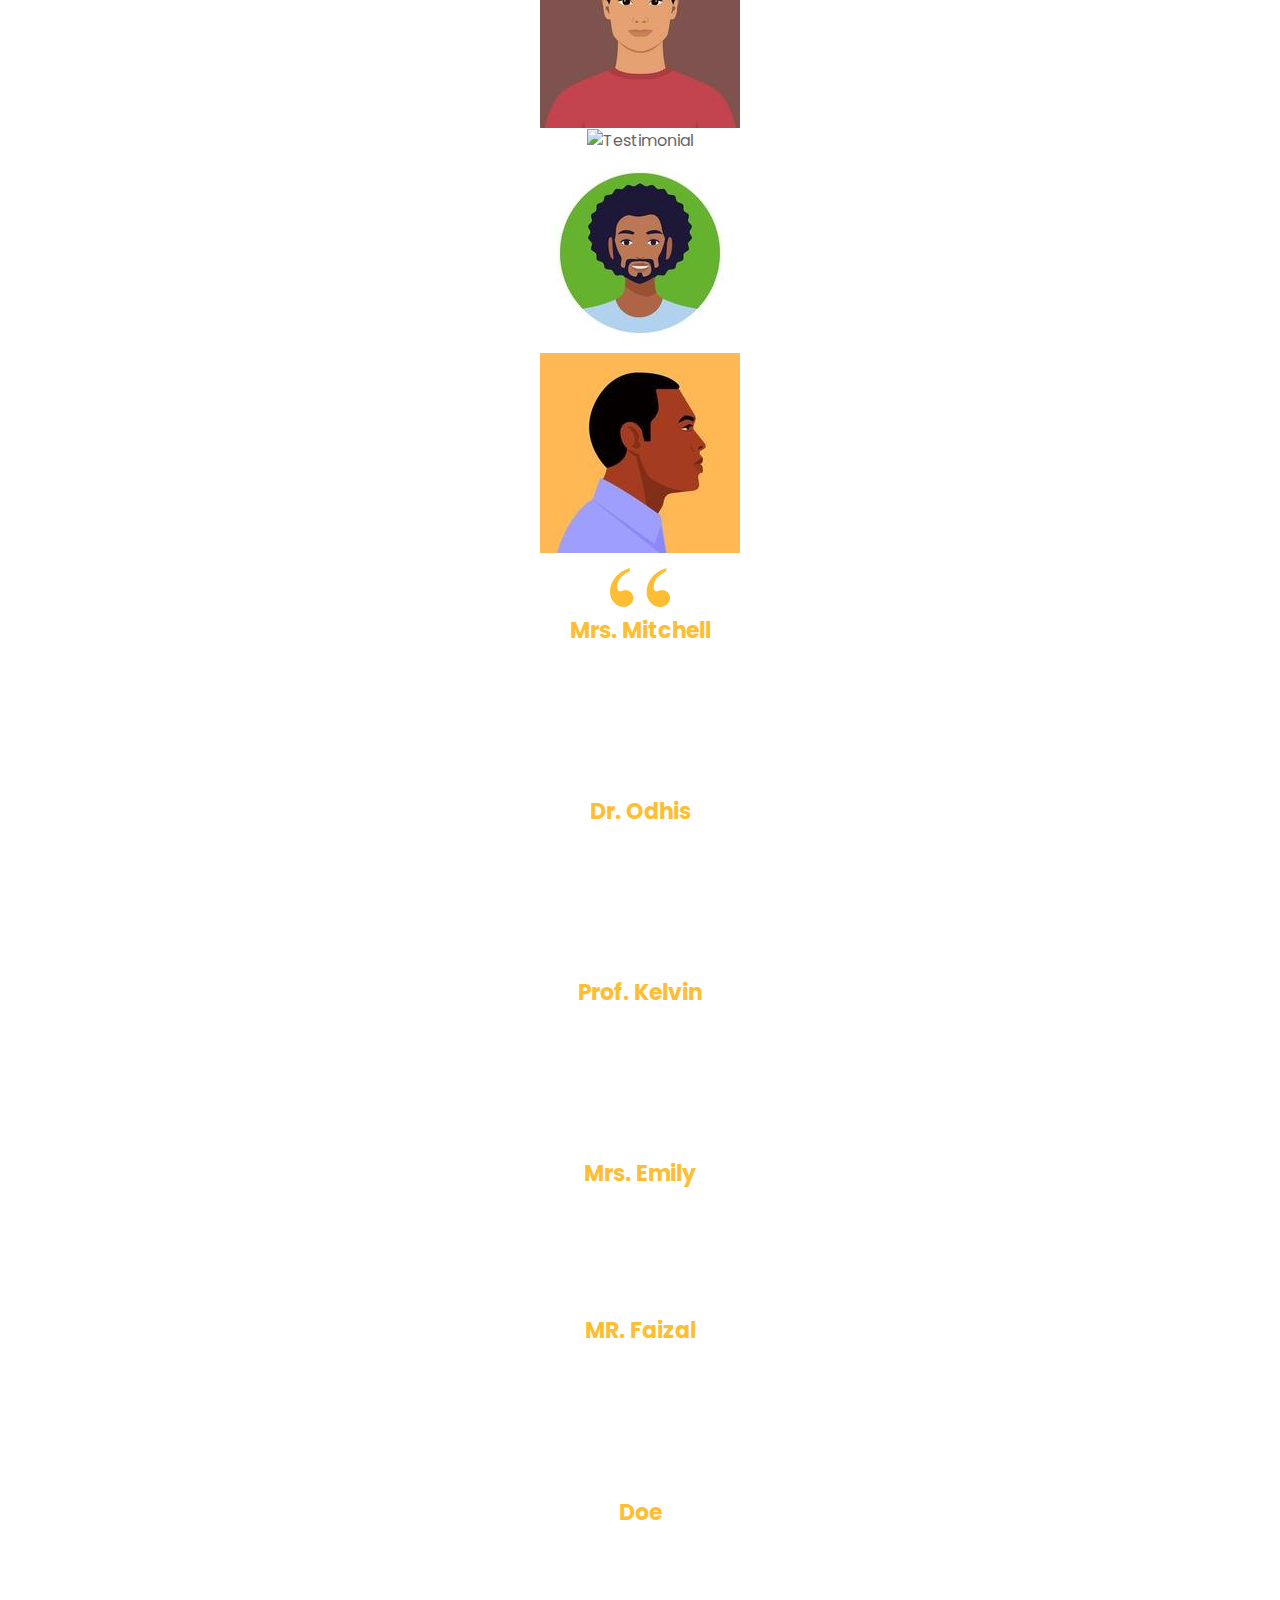
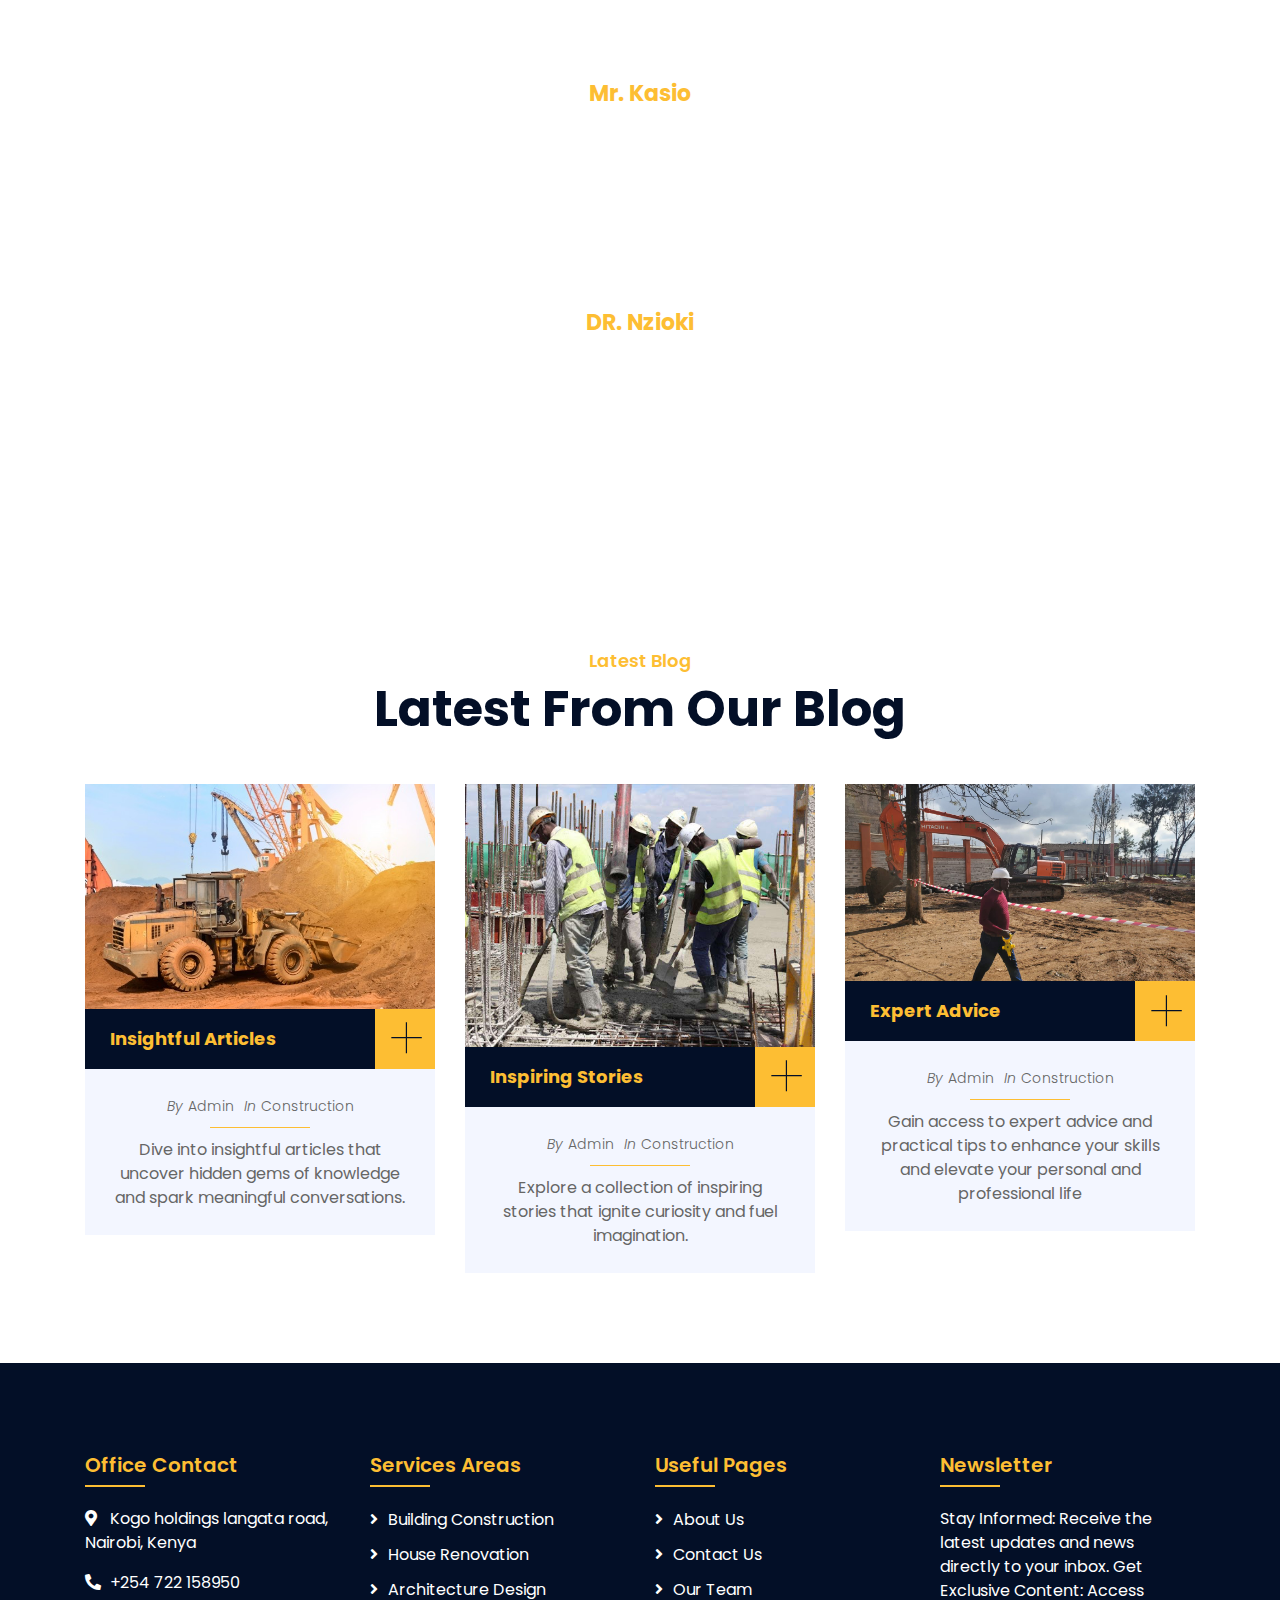
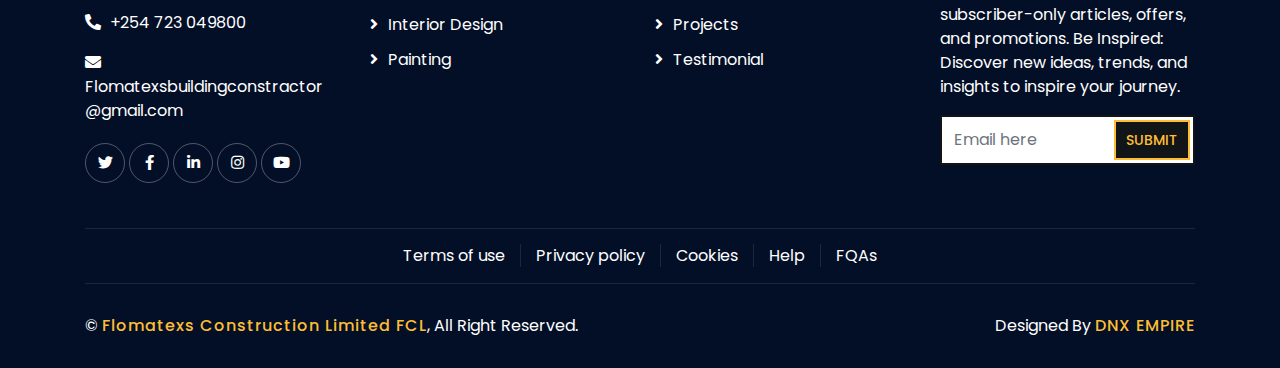
==== commit 7370a571: "Update index.html" ====
--- a/index.html
+++ b/index.html
@@ -105,9 +105,9 @@
                                 <a href="team.html" class="nav-item nav-link">Team</a>
                                 <a href="portfolio.html" class="nav-item nav-link">Projects</a>
                                 <div class="nav-item dropdown">
-                                    <a href="#" class="nav-link dropdown-toggle" data-toggle="dropdown">Blog / Posts</a>
+                                    <a href="#" class="nav-link dropdown-toggle" data-toggle="dropdown">Blog Posts</a>
                                     <div class="dropdown-menu">
-                                        <a href="blog.html" class="dropdown-item">Blog Page</a>
+                                    
                                         <a href="single.html" class="dropdown-item">Posts Page</a>
                                     </div>
                                 </div>
@@ -780,7 +780,7 @@
                                 </div>
                                 <div class="blog-title">
                                     <h3>Insightful Articles</h3>
-                                    <a class="btn" href="blog.html">+</a>
+                                    <a class="btn" href="single.html">+</a>
                                 </div>
                                 <div class="blog-meta">
                                     <p>By<a href="">Admin</a></p>
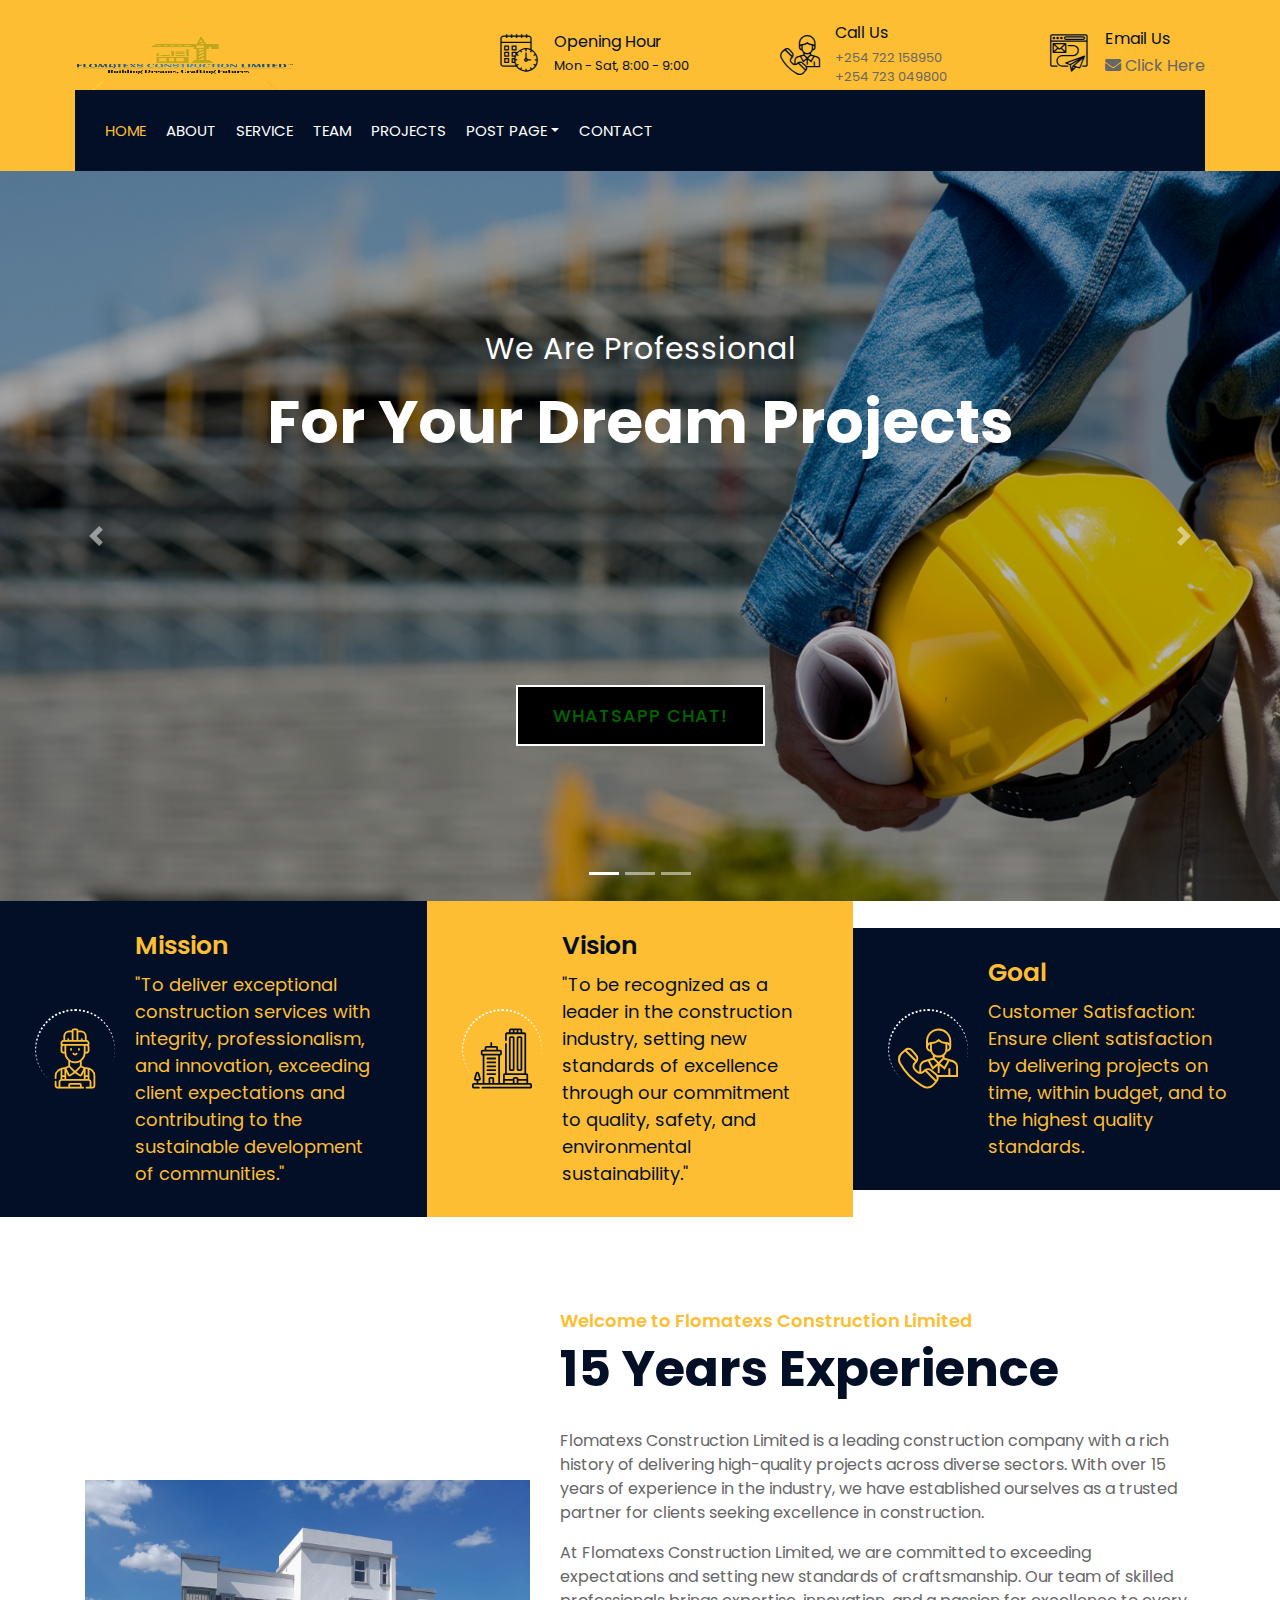
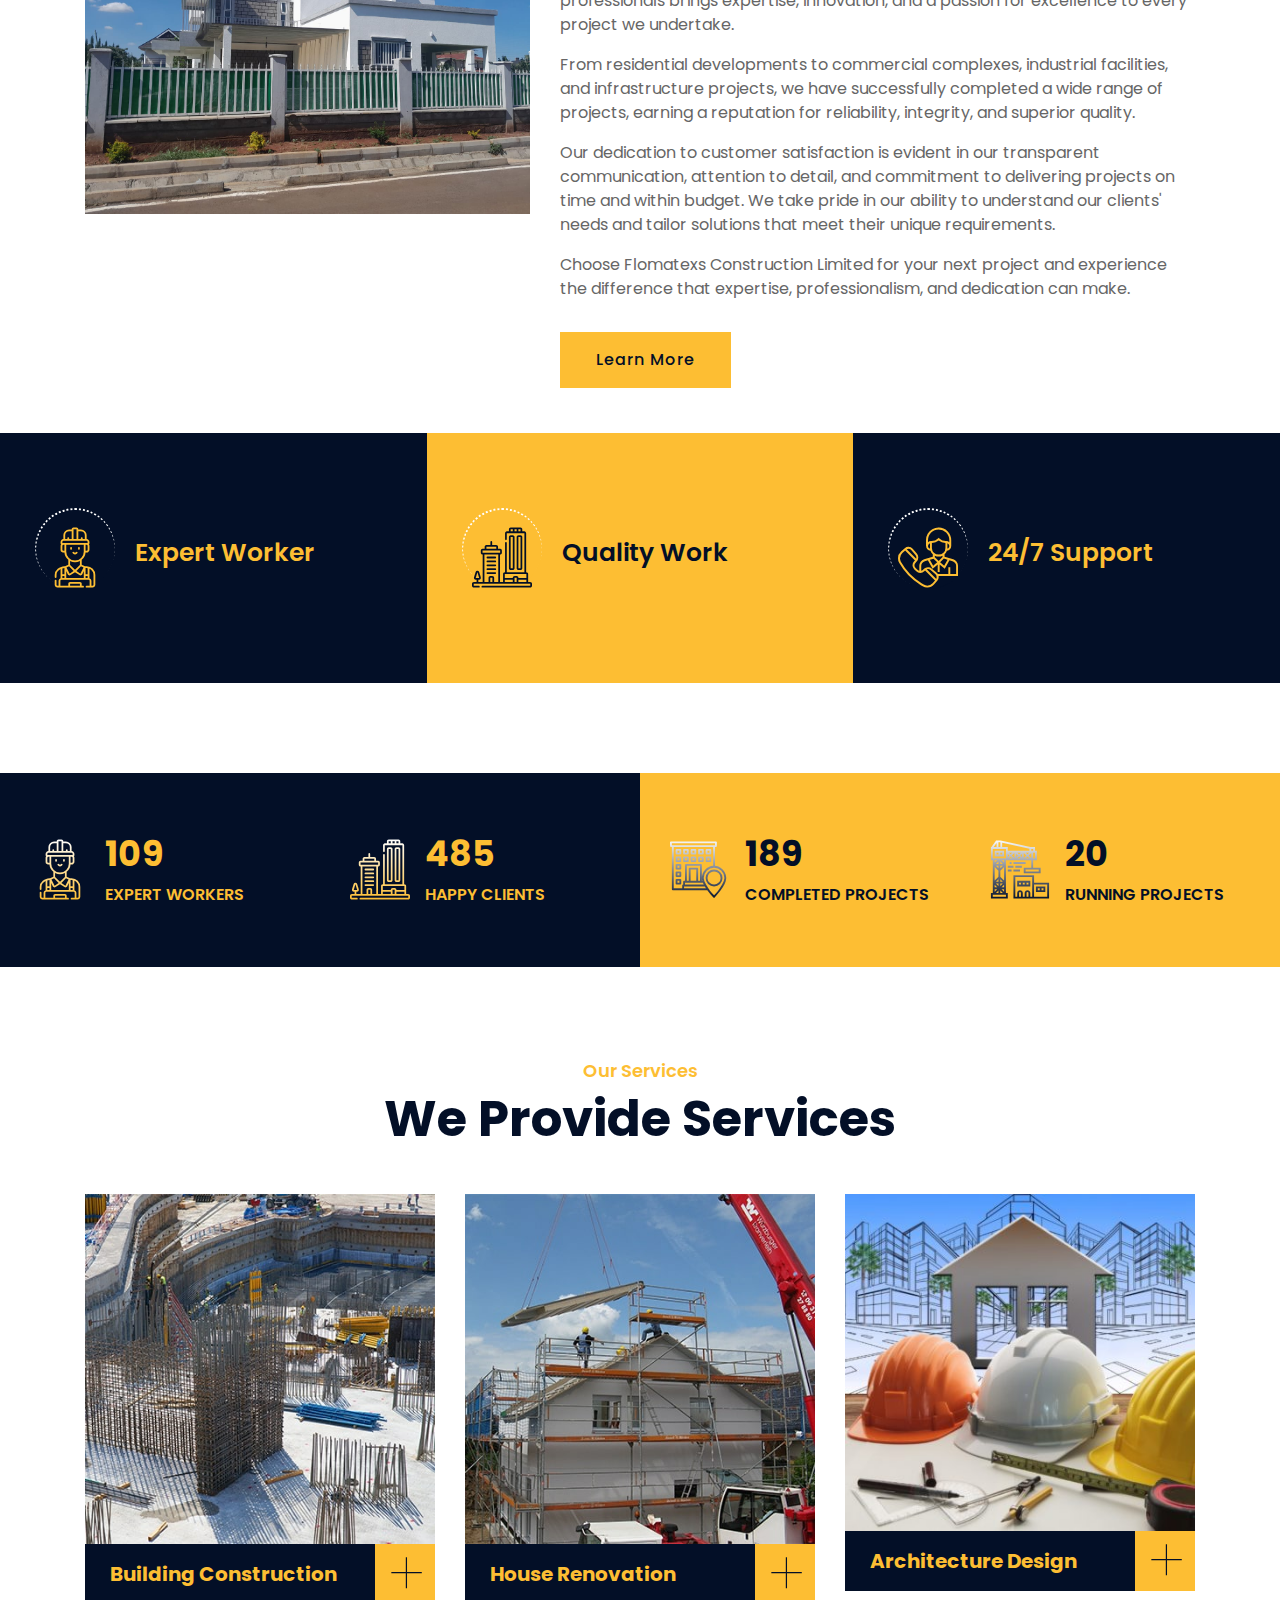
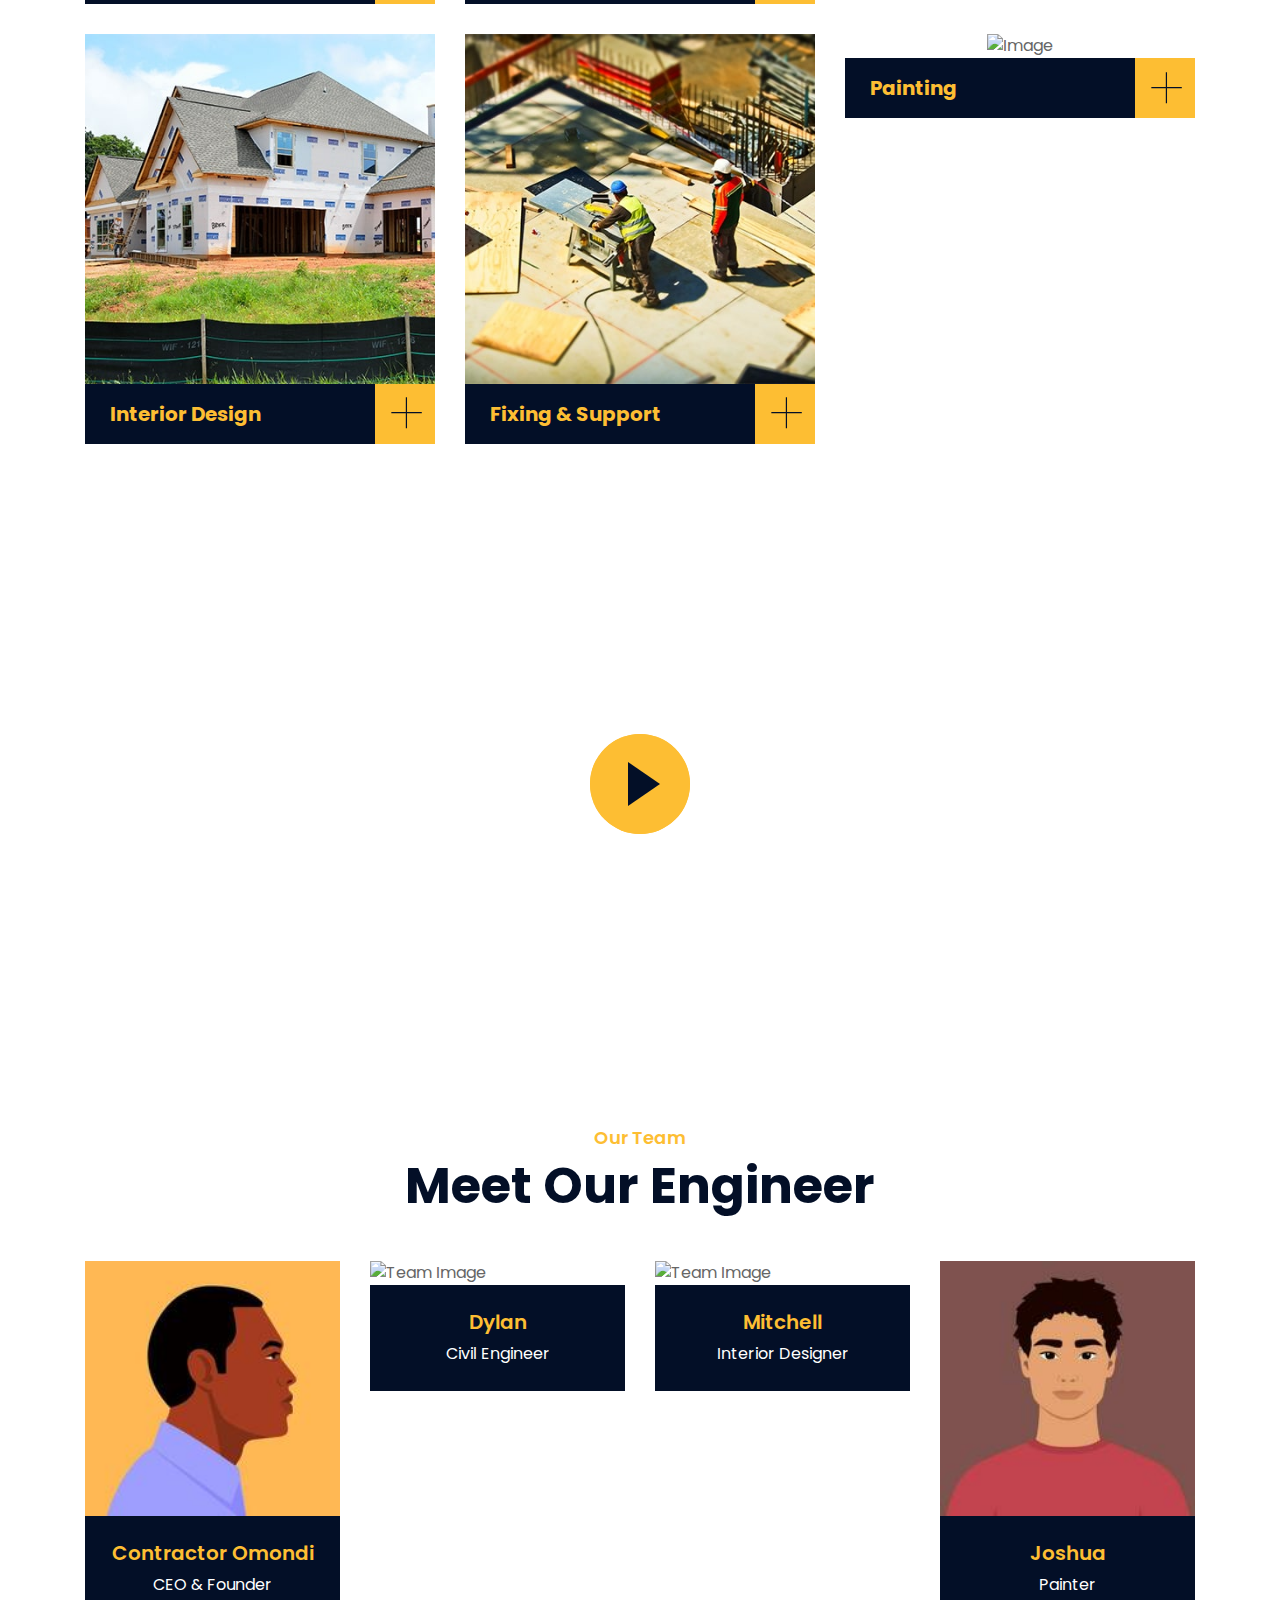
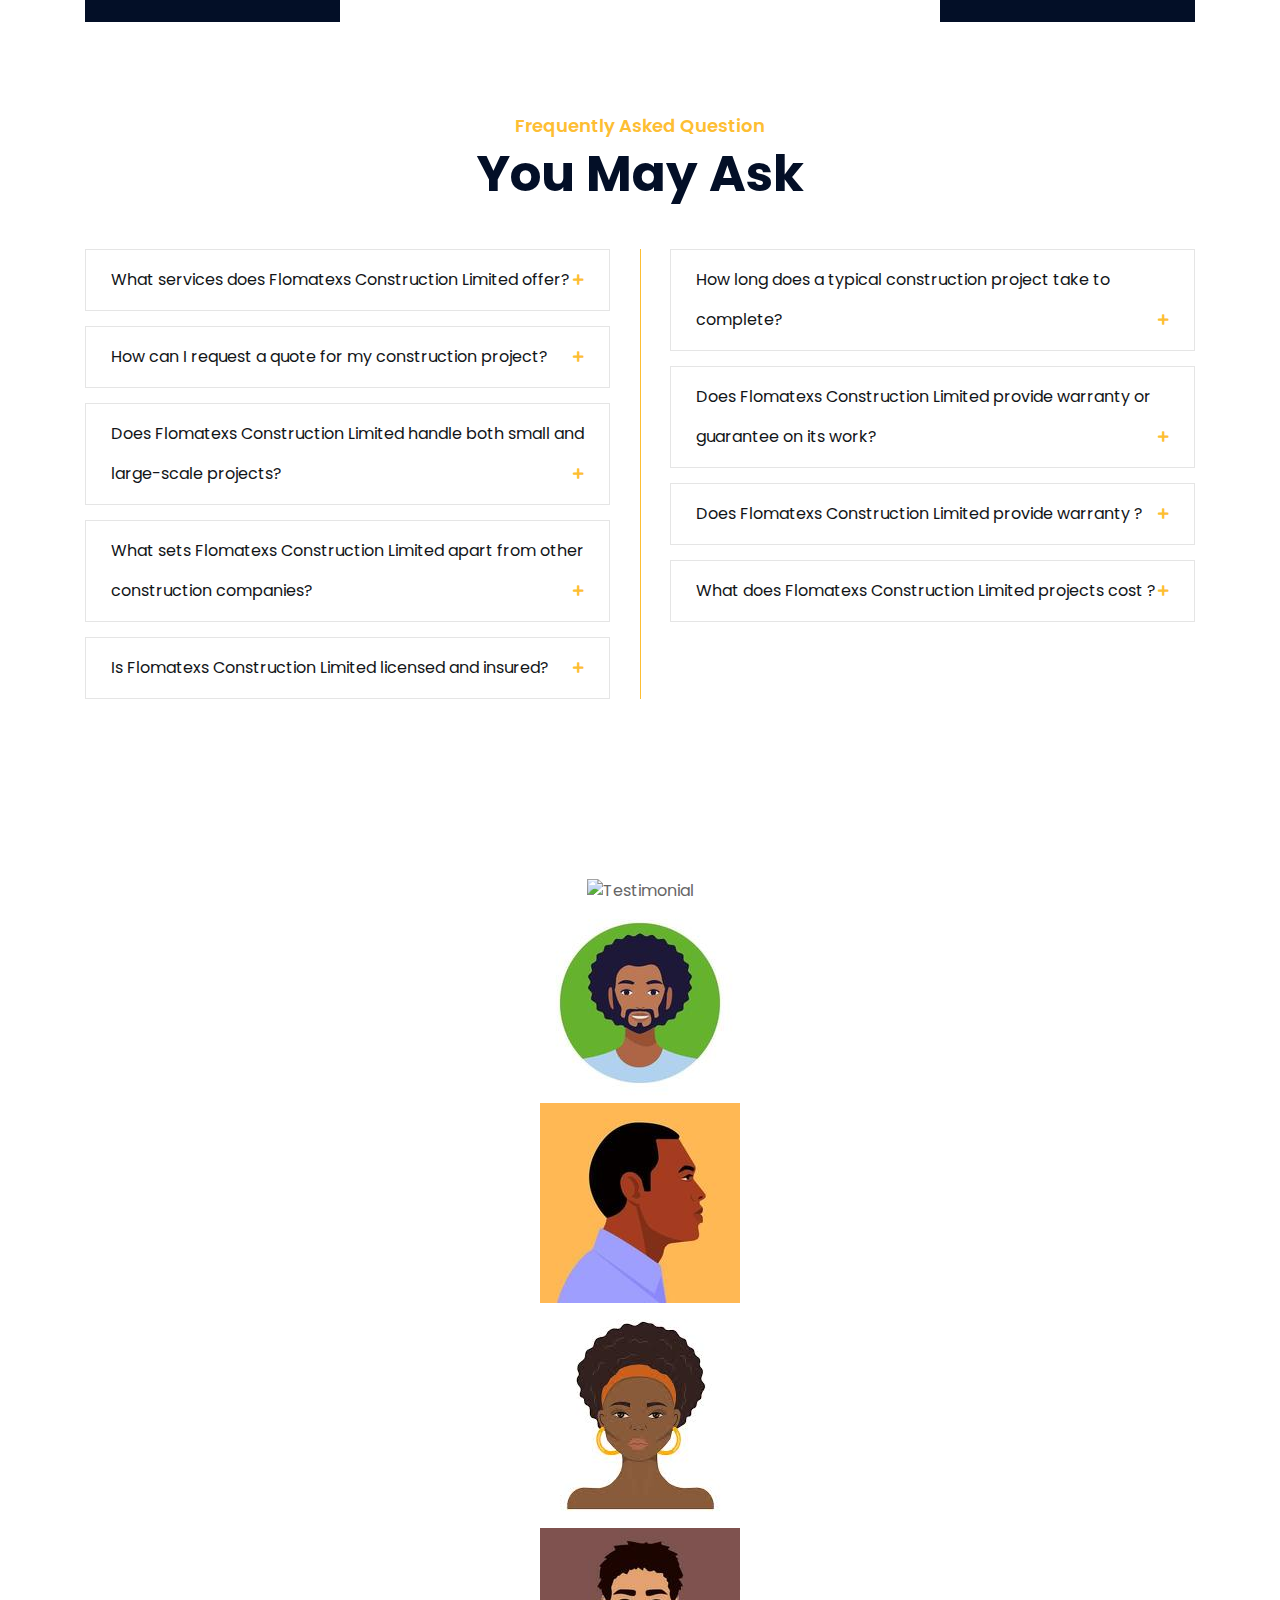
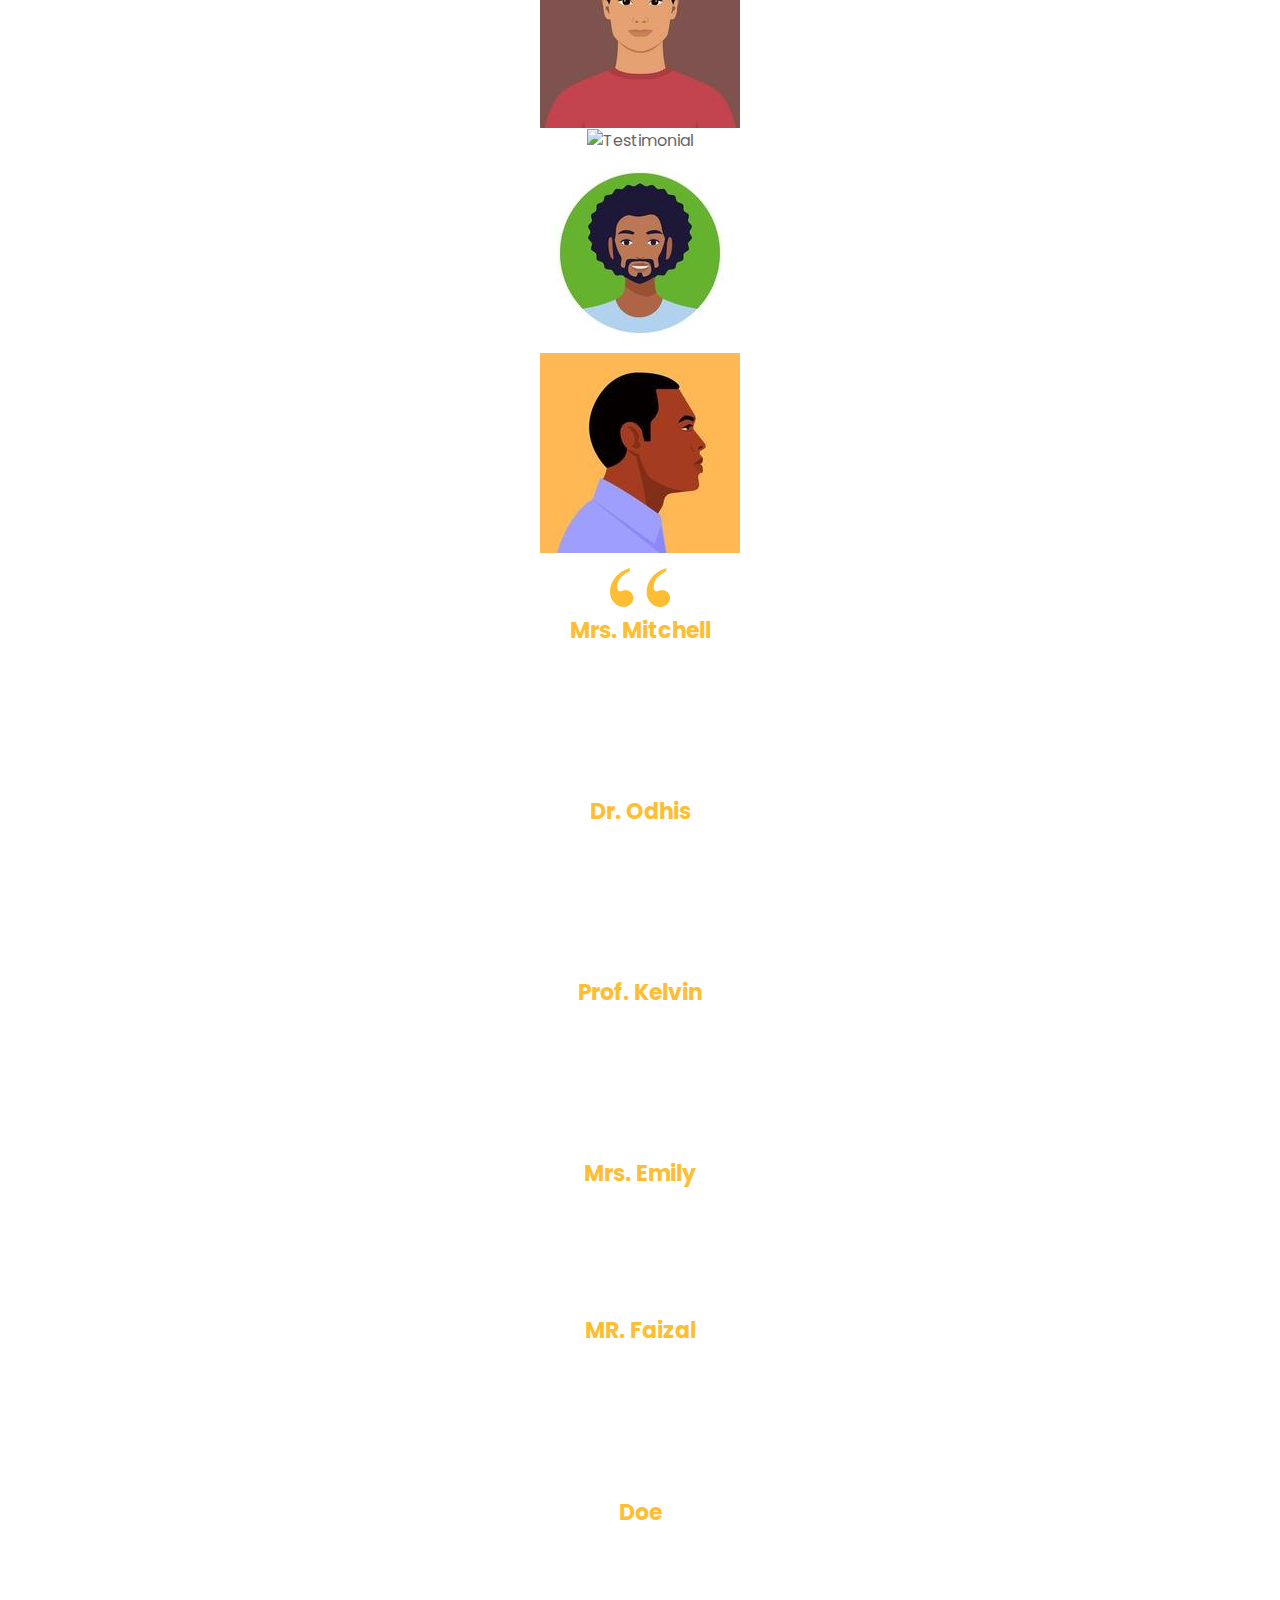
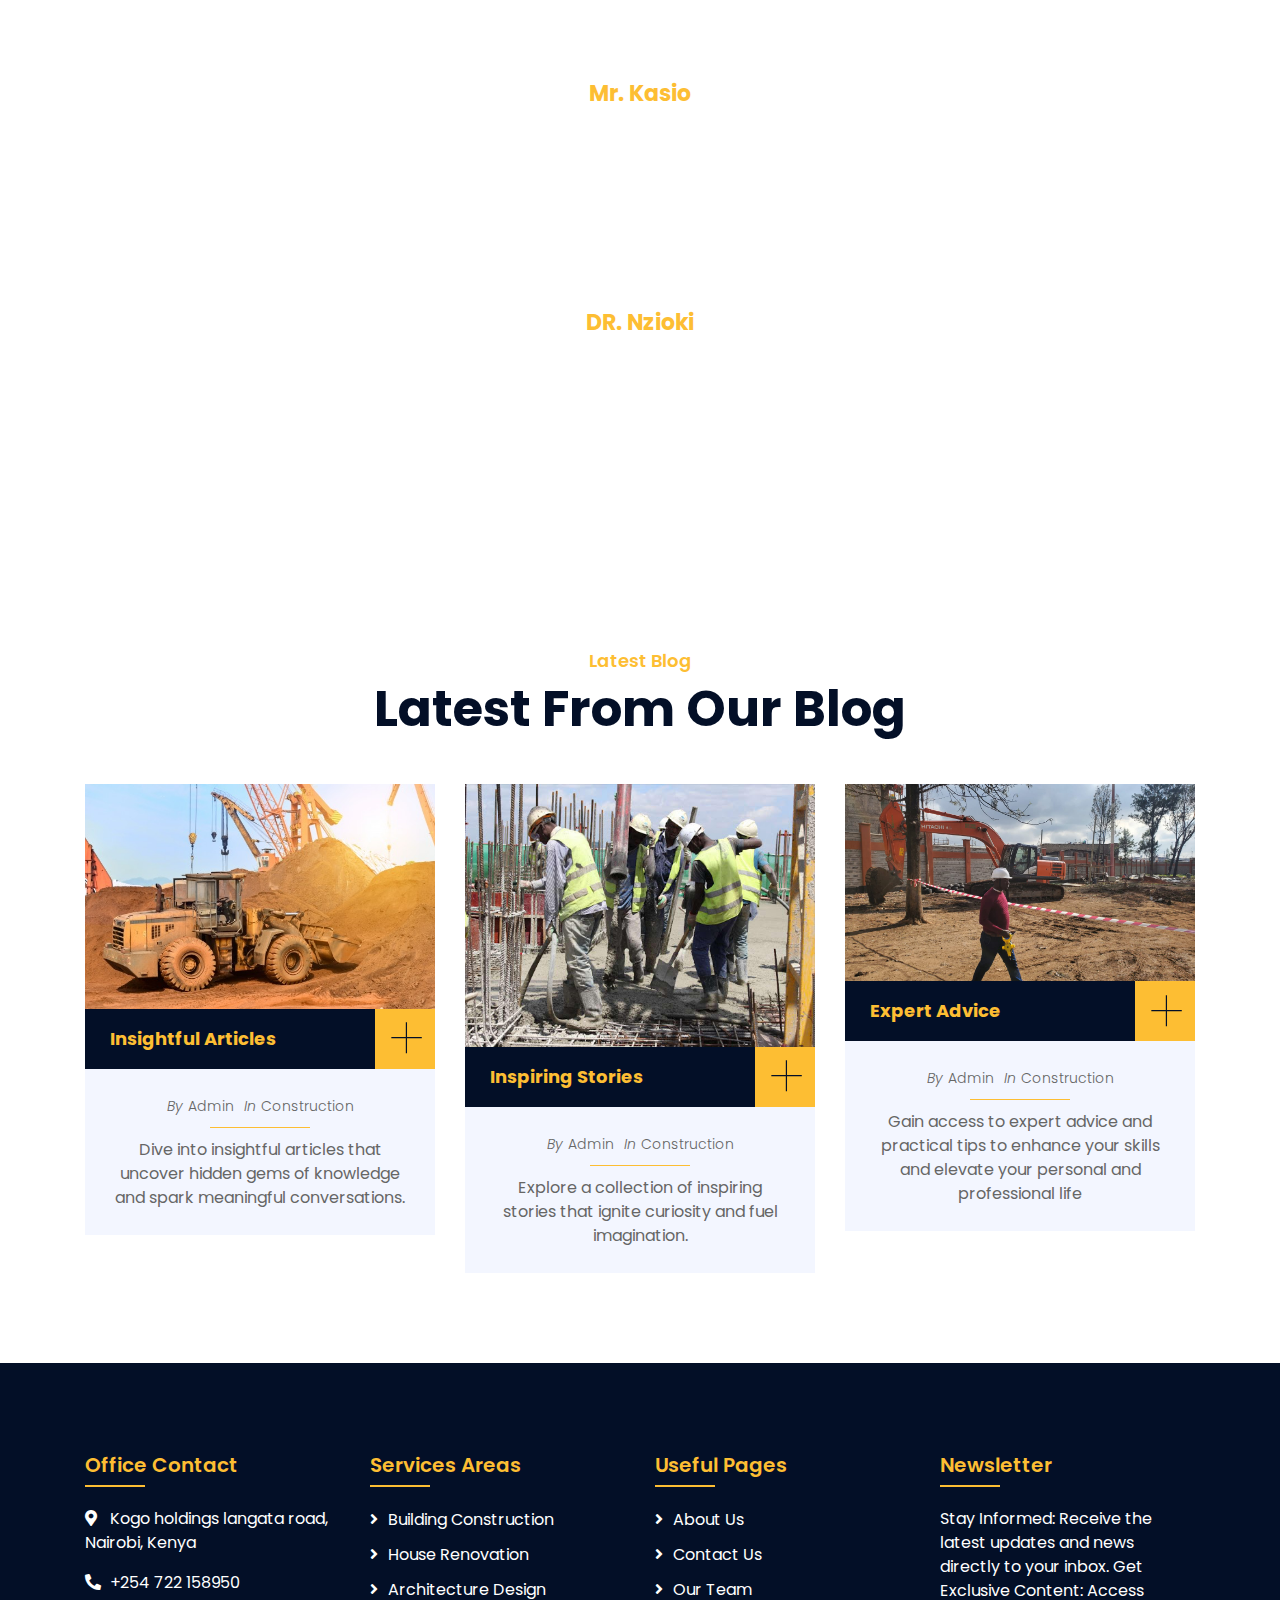
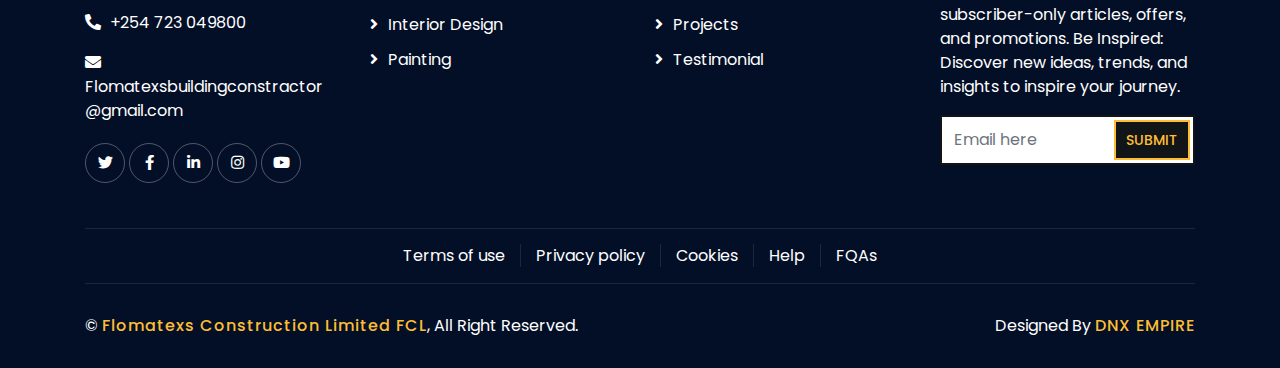
==== commit 7bcaa4c3: "up" ====
--- a/index.html
+++ b/index.html
@@ -105,7 +105,7 @@
                                 <a href="team.html" class="nav-item nav-link">Team</a>
                                 <a href="portfolio.html" class="nav-item nav-link">Projects</a>
                                 <div class="nav-item dropdown">
-                                    <a href="#" class="nav-link dropdown-toggle" data-toggle="dropdown">Blog Posts</a>
+                                    <a href="#" class="nav-link dropdown-toggle" data-toggle="dropdown">Post Page</a>
                                     <div class="dropdown-menu">
                                     
                                         <a href="single.html" class="dropdown-item">Posts Page</a>
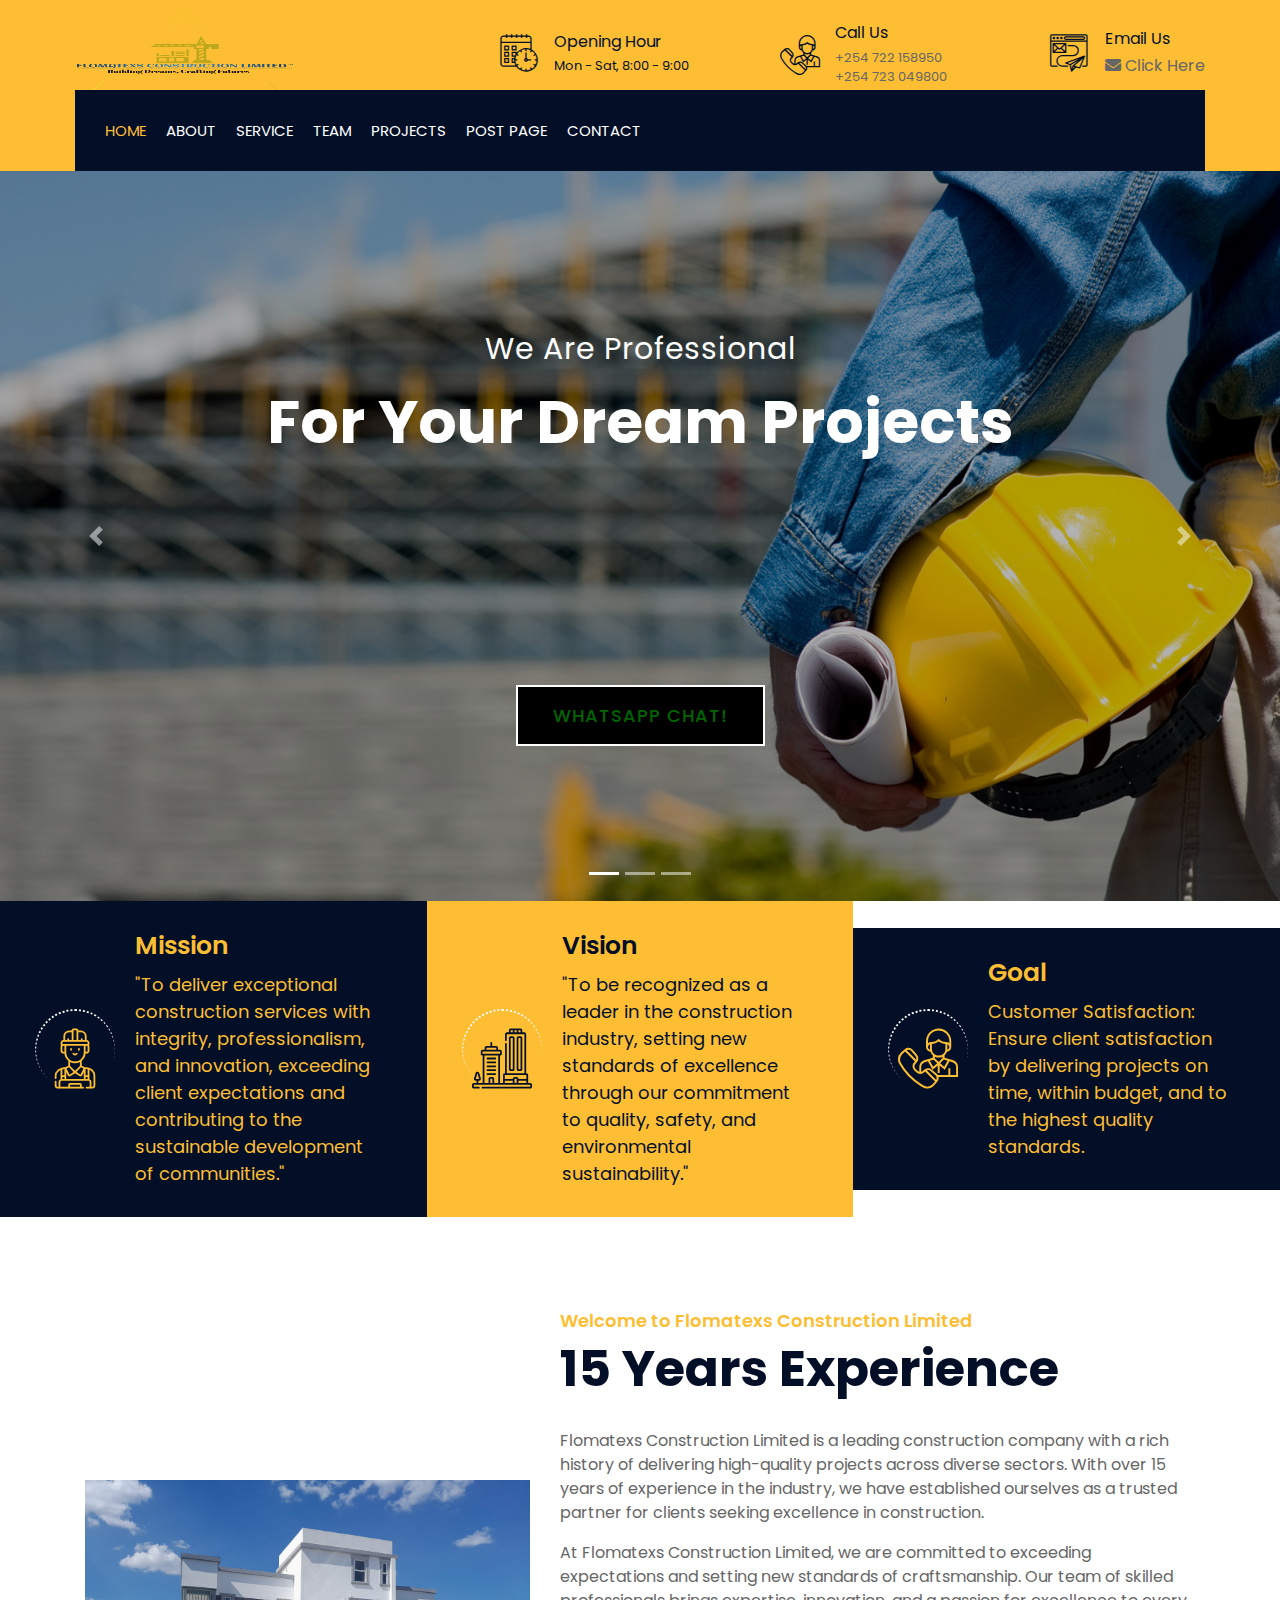
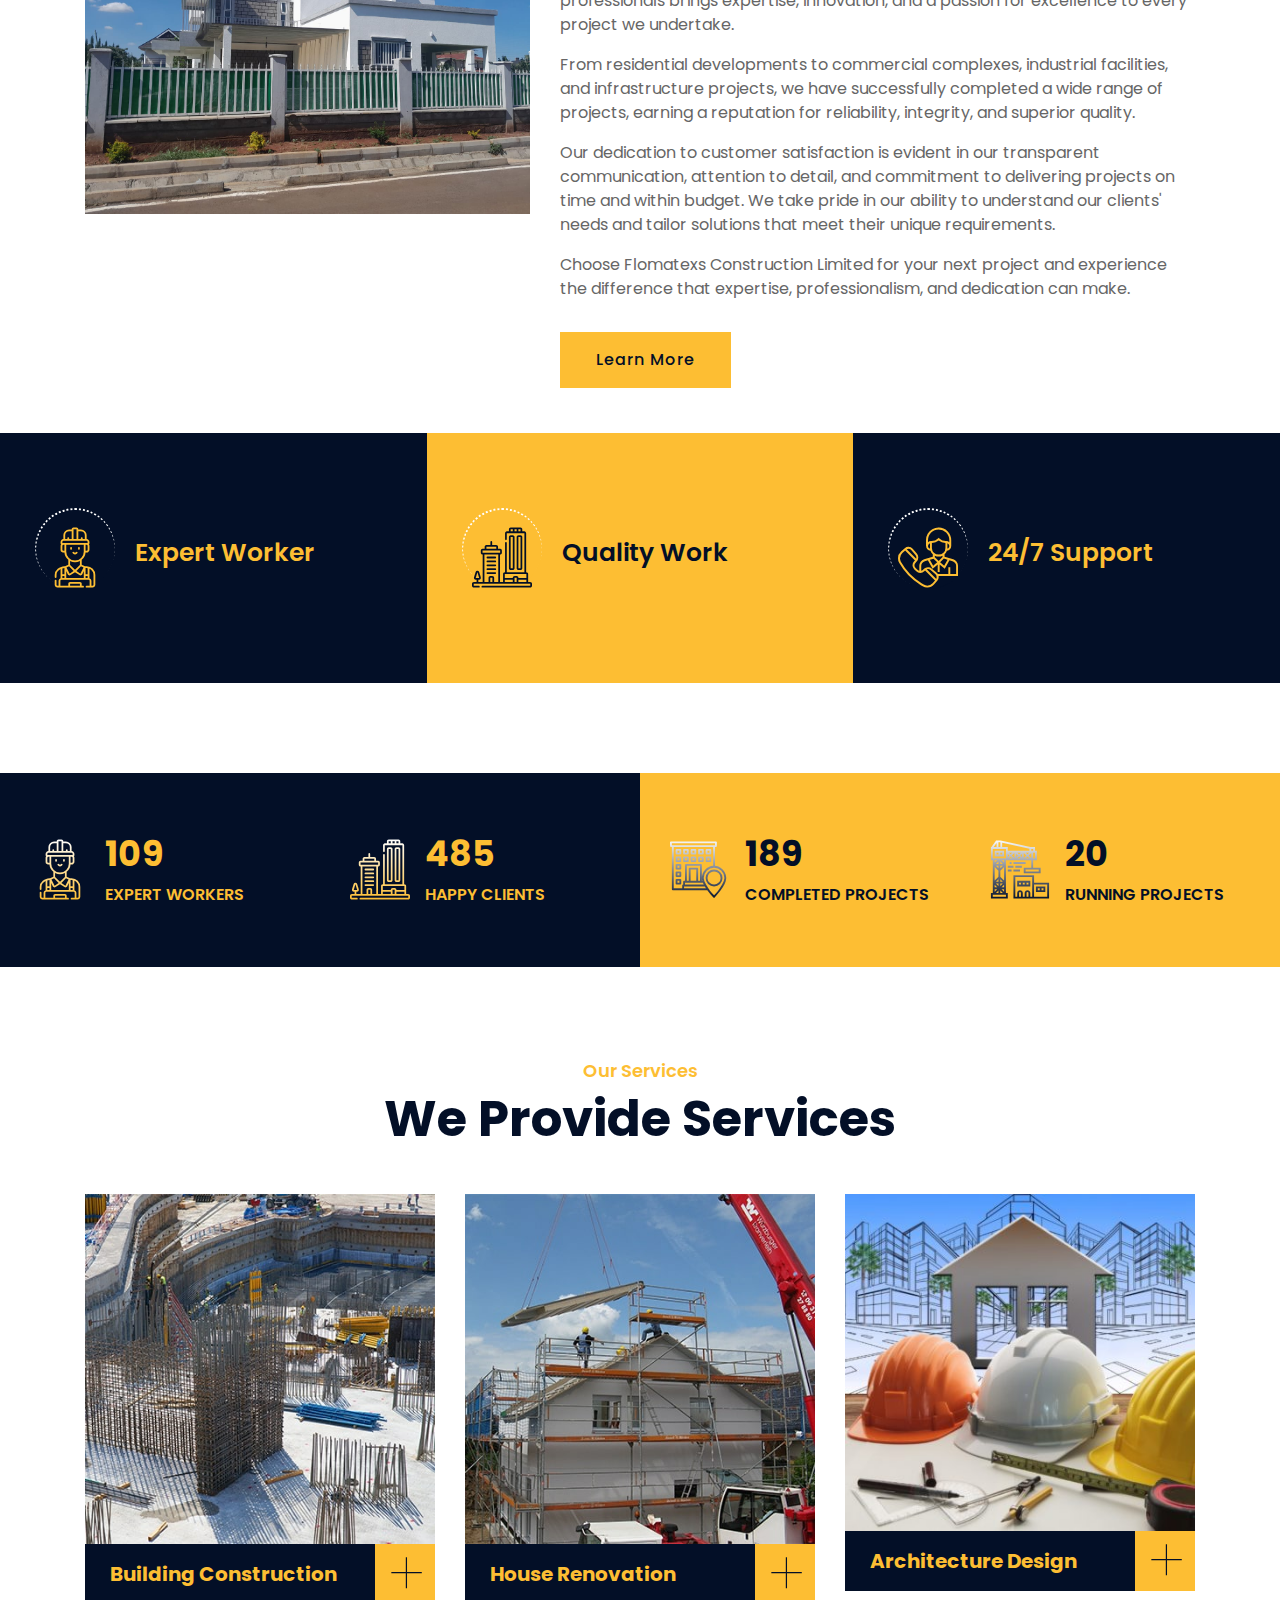
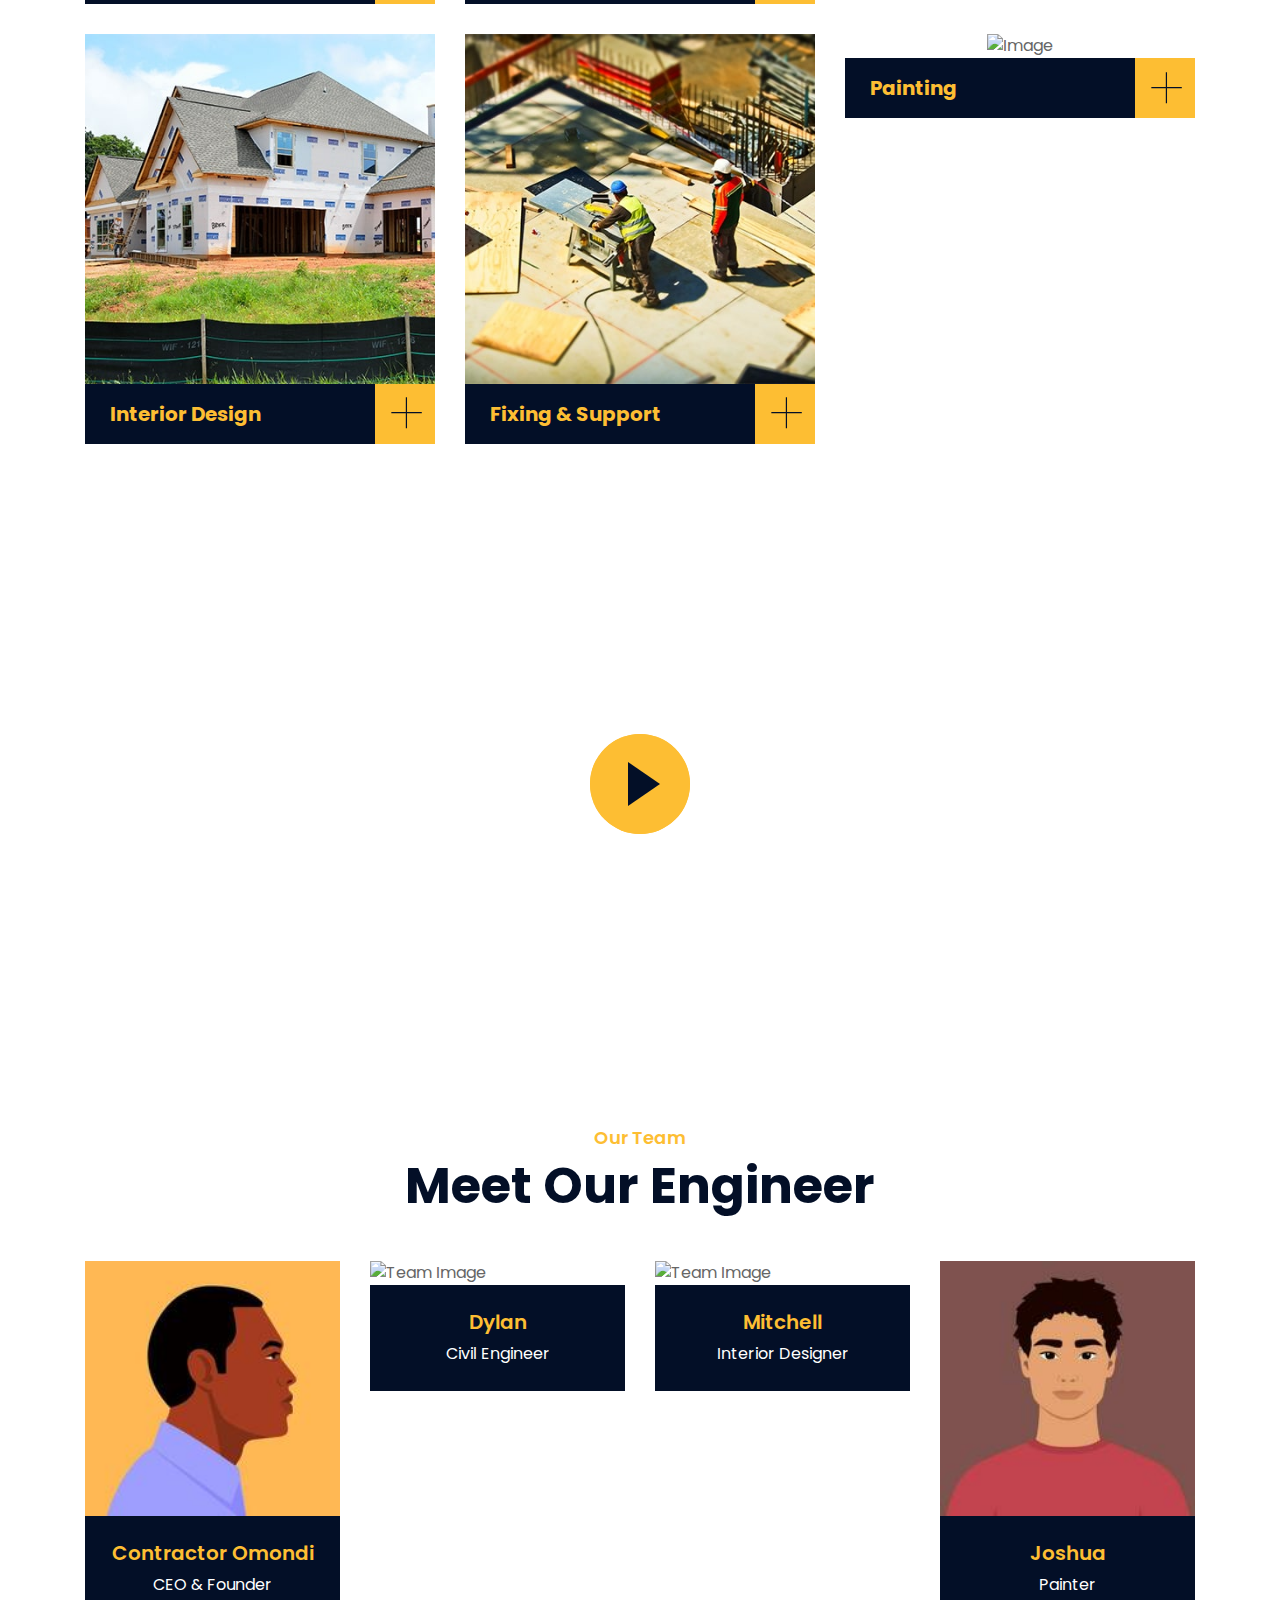
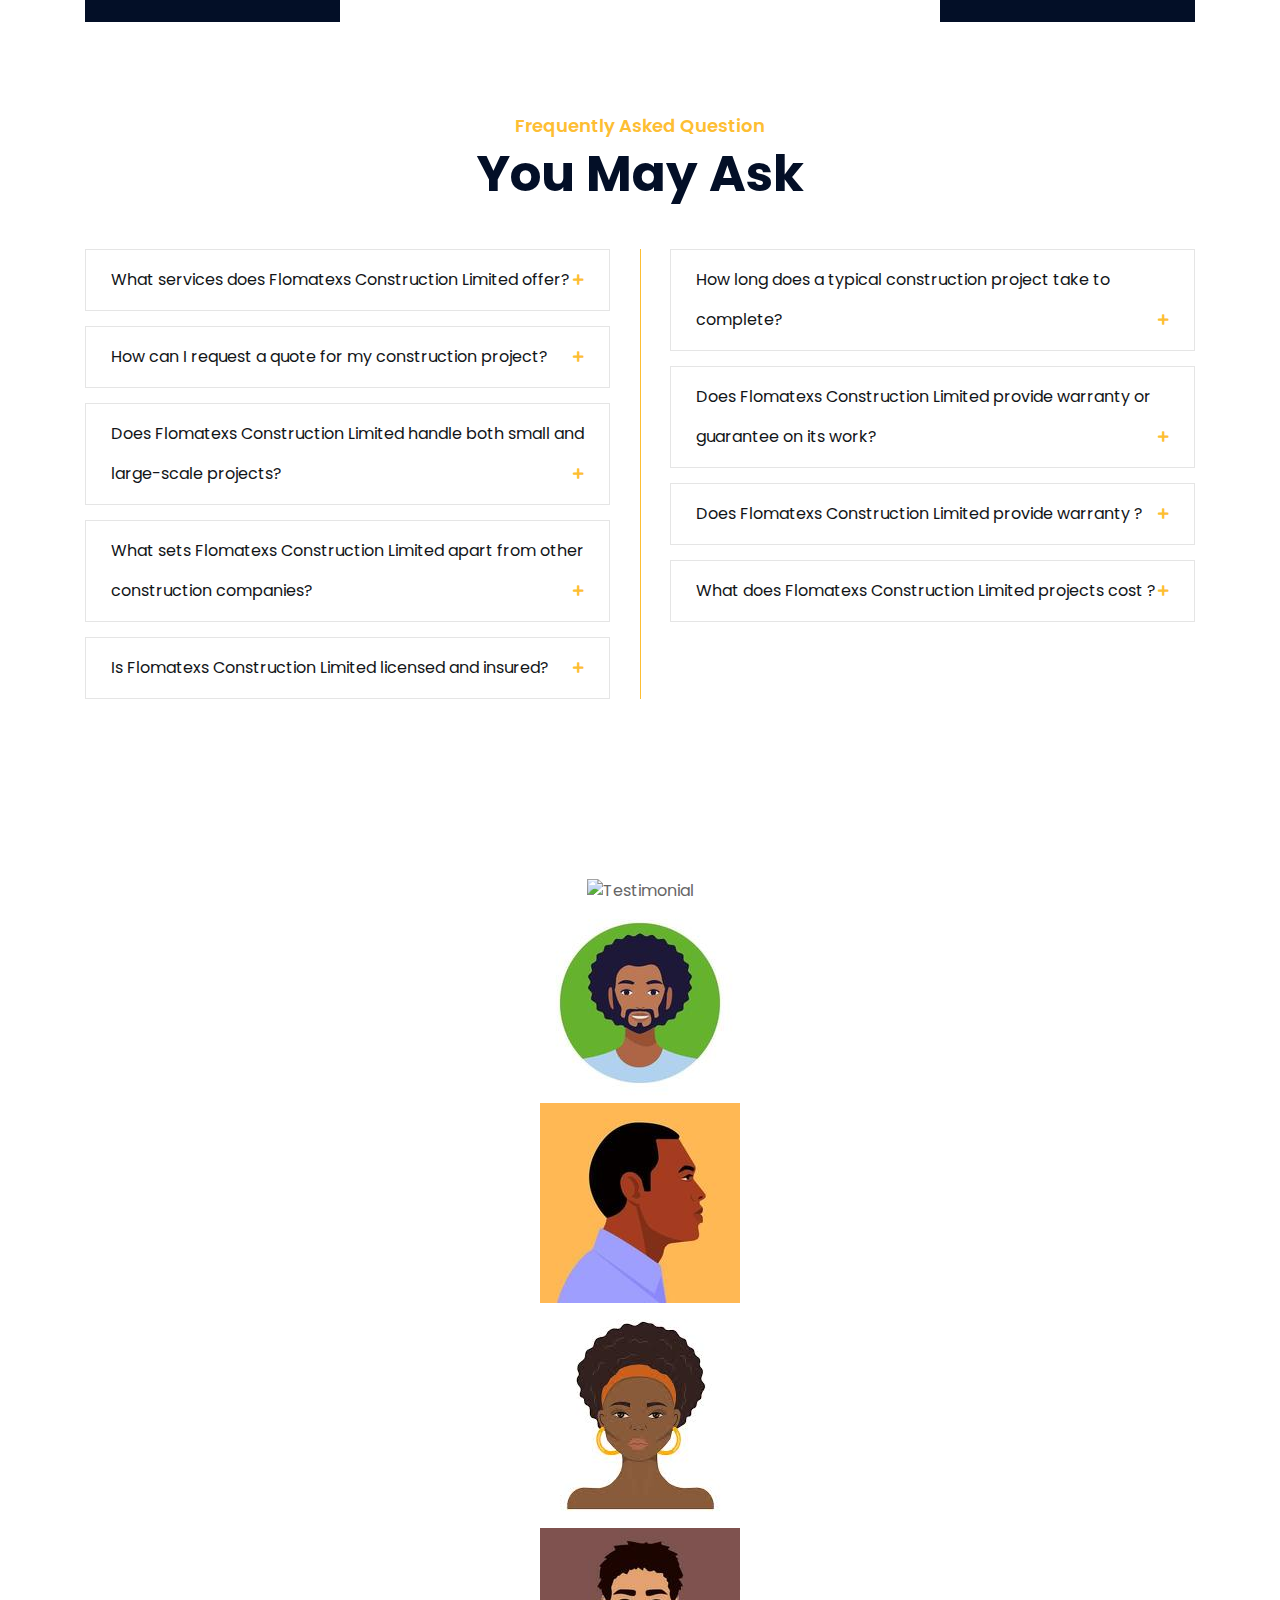
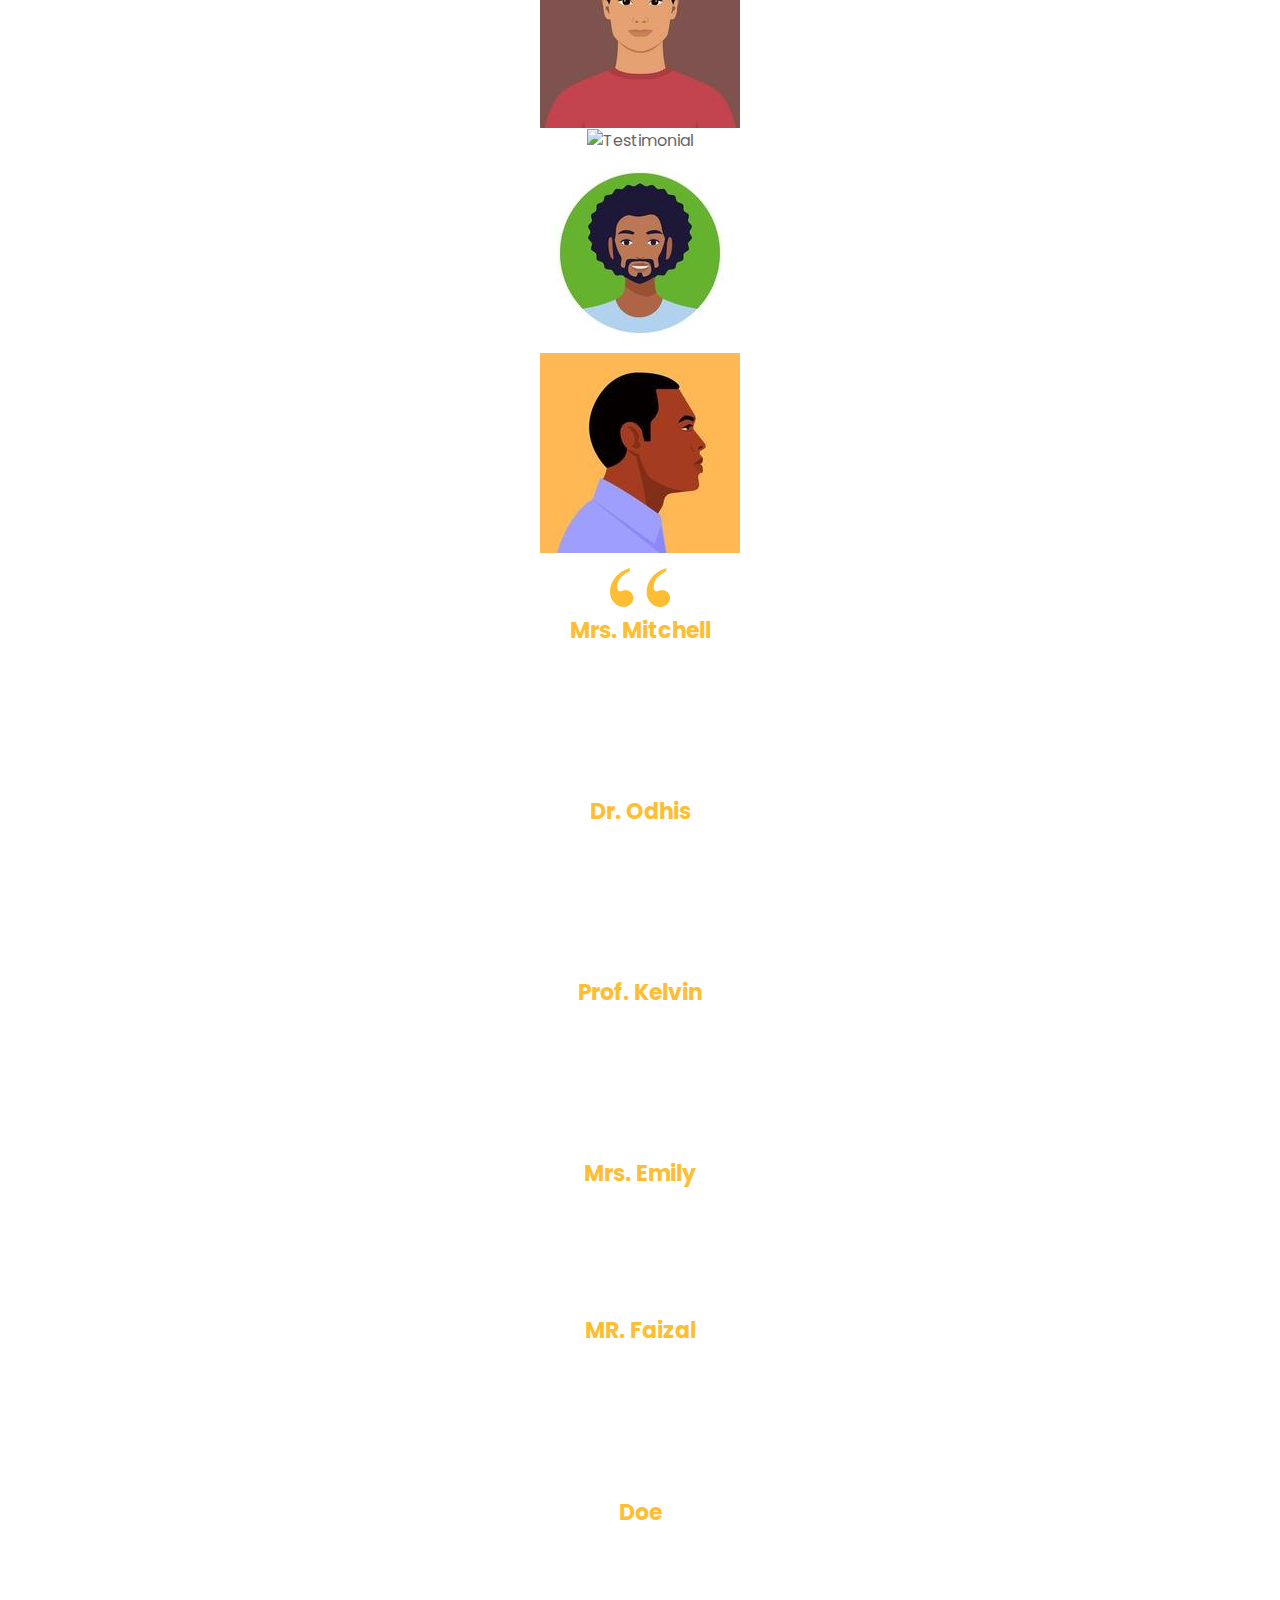
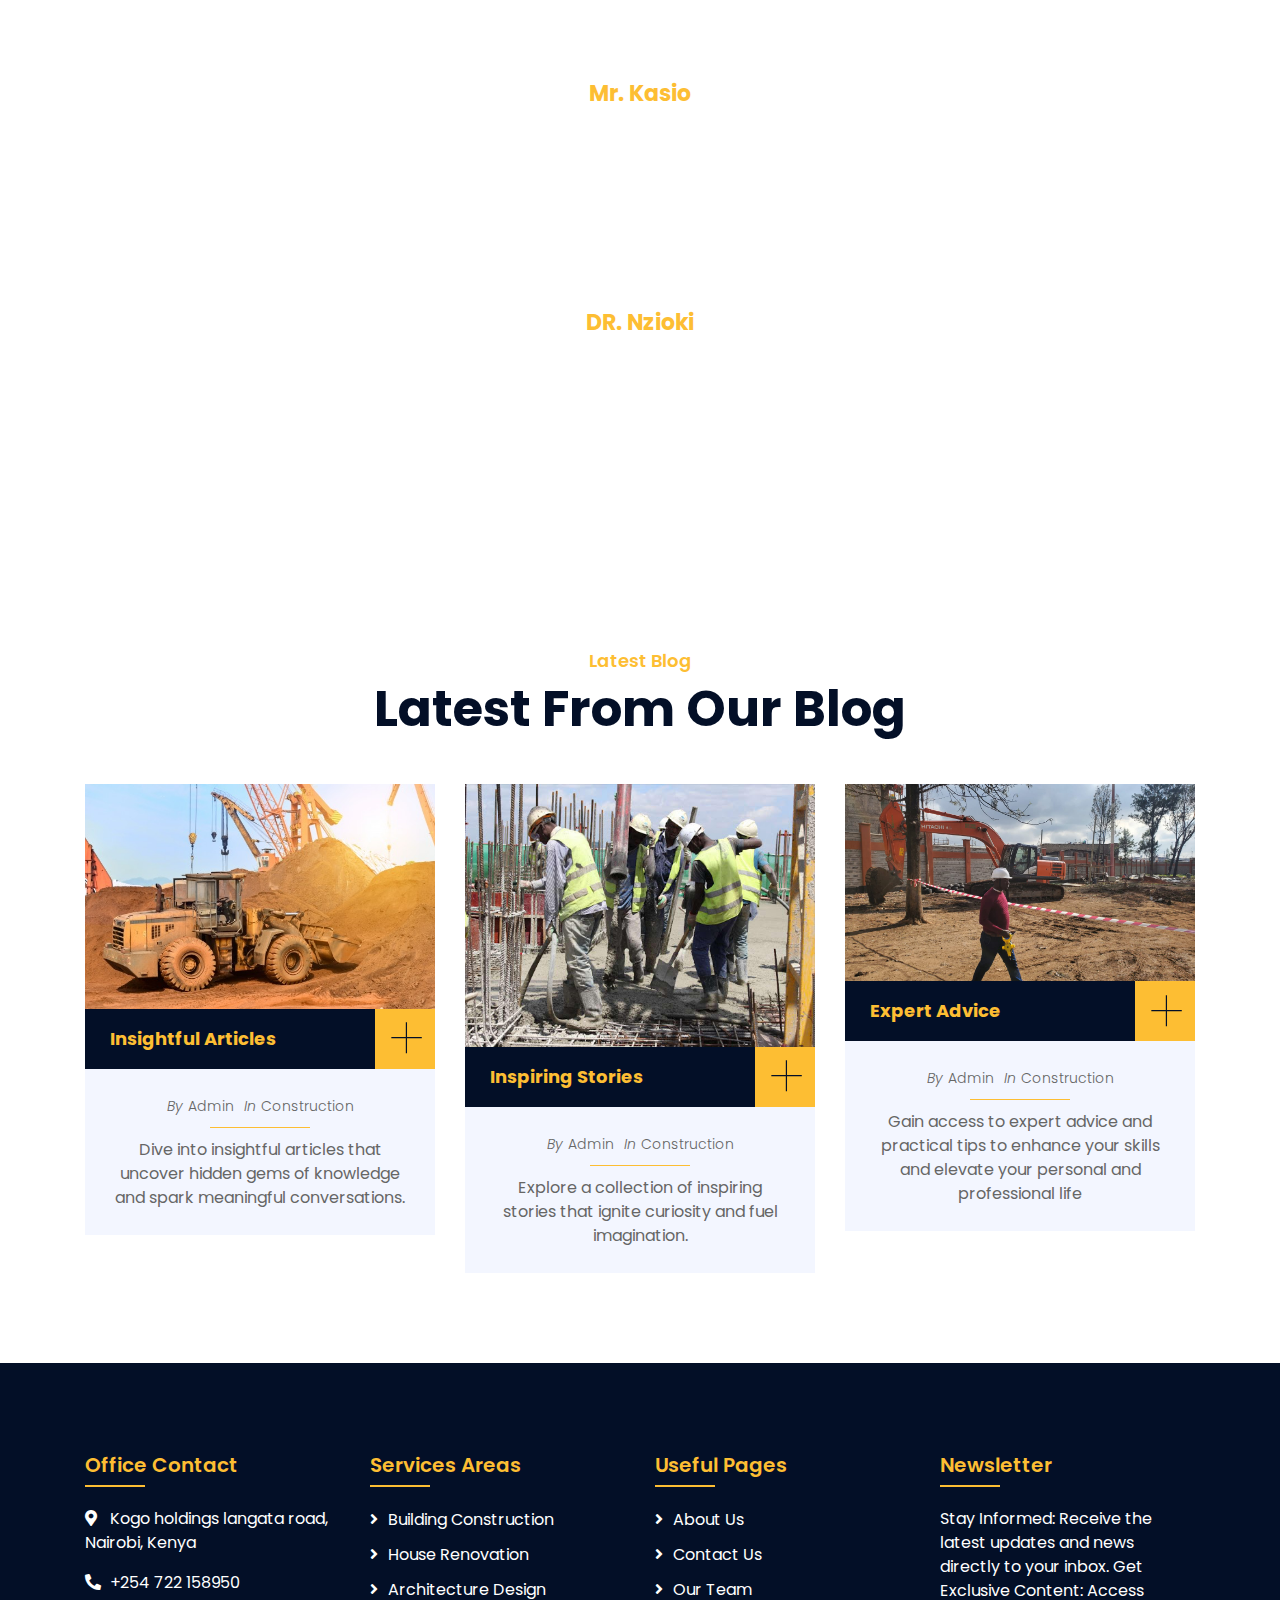
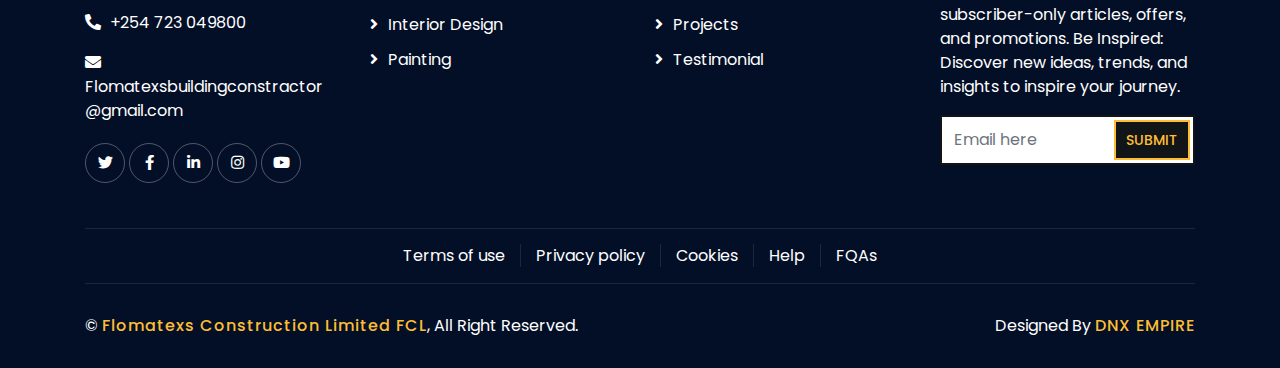
==== commit 0d5f5fa3: "post" ====
--- a/index.html
+++ b/index.html
@@ -104,13 +104,7 @@
                                 <a href="service.html" class="nav-item nav-link">Service</a>
                                 <a href="team.html" class="nav-item nav-link">Team</a>
                                 <a href="portfolio.html" class="nav-item nav-link">Projects</a>
-                                <div class="nav-item dropdown">
-                                    <a href="#" class="nav-link dropdown-toggle" data-toggle="dropdown">Post Page</a>
-                                    <div class="dropdown-menu">
-                                    
-                                        <a href="single.html" class="dropdown-item">Posts Page</a>
-                                    </div>
-                                </div>
+                                <a href="single.html" class="nav-item nav-link">Post Page</a>
                                 <a href="contact.html" class="nav-item nav-link">Contact</a>
                             </div>
                         </div>
